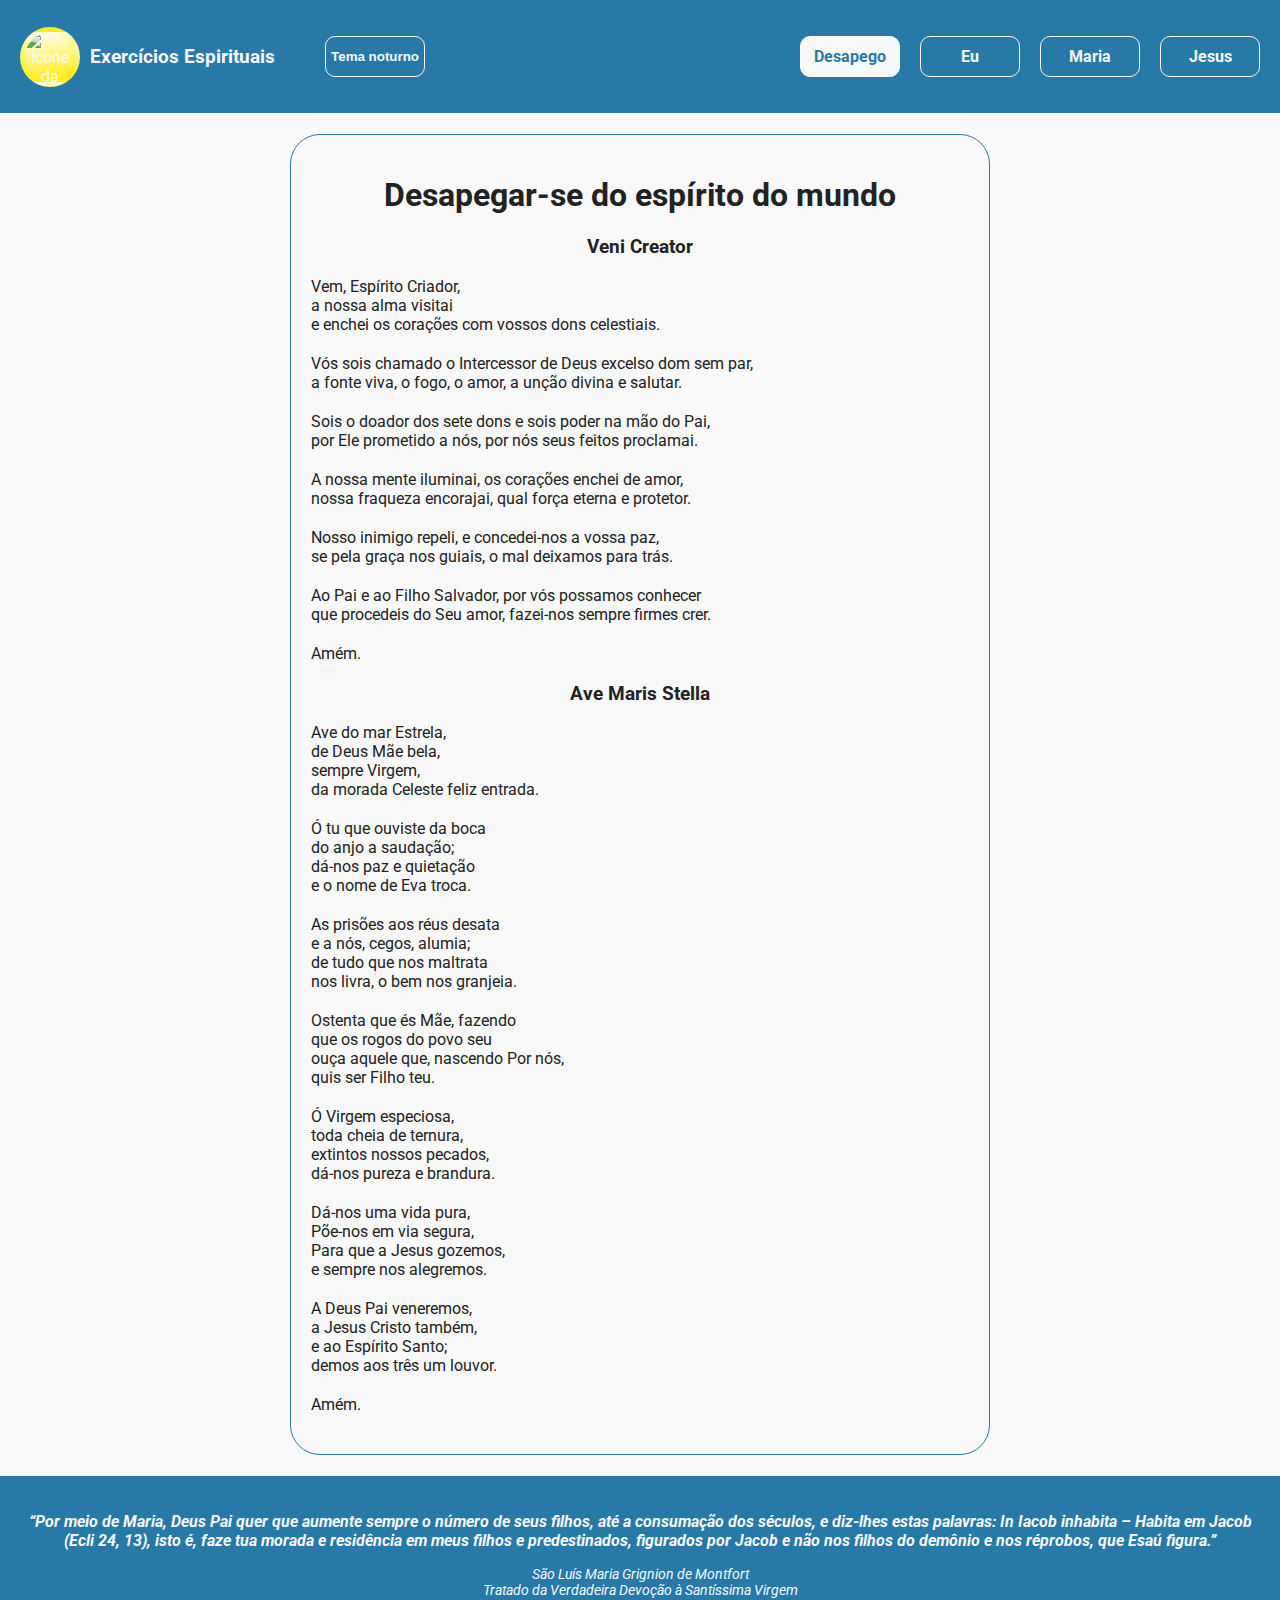
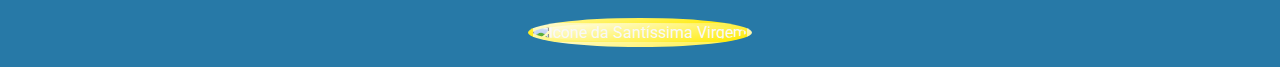
==== index.html @ 32c4c07c "fix: change location files" ====
<!DOCTYPE html>
<html lang="en">

<head>
  <meta charset="UTF-8" />
  <meta http-equiv="X-UA-Compatible" content="IE=edge" />
  <meta name="viewport" content="width=device-width, initial-scale=1.0" />
  <link rel="stylesheet" href="./styles.css" />
  <title>
    Exercícios Espirituais - Tratado da Verdadeira Devoção a Santíssima Virgem
    Maria
  </title>
</head>

<body>
  <div class="page-wrapper">
    <header>
      <div class="content-wrapper">
        <div class="header-content">
          <div class="logo-wrapper">
            <img class="logo" src="./images/maria-icon.png" alt="Ícone da Virgem Santíssima" />
            <div class="header-title-wrapper">
              <h3 class="header-title">Exercícios Espirituais</h3>
              <button class="link theme">Tema noturno</button>
            </div>
          </div>

          <div class="nav-wrapper">
            <nav>
              <ul class="links">
                <li class="link pray-detachment-link active" data-class="pray-detachment">
                  Desapego
                </li>
                <li class="link pray-me-link" data-class="pray-me">Eu</li>
                <li class="link pray-mary-link" data-class="pray-mary">
                  Maria
                </li>
                <li class="link pray-jesus-link" data-class="pray-jesus">
                  Jesus
                </li>
              </ul>
            </nav>
          </div>
        </div>
      </div>
    </header>
    <main>
      <div class="content-wrapper">
        <section class="prays-wrapper">
          <div class="pray pray-detachment active">
            <h1 class="pray-wrapper-title" data-class="pray-detachment">
              Desapegar-se do espírito do mundo
            </h1>
            <div class="pray-content">
              <div class="single-pray">
                <h3 class="pray-title">Veni Creator</h3>
                <div class="marys-stella-wrapper">
                  <div class="marys-stella-block">
                    <p>Vem, Espírito Criador,</p>
                    <p>a nossa alma visitai</p>
                    <p>e enchei os corações com vossos dons celestiais.</p>
                  </div>
                  <div class="marys-stella-block">
                    <p>
                      Vós sois chamado o Intercessor de Deus excelso dom sem
                      par,
                    </p>
                    <p>
                      a fonte viva, o fogo, o amor, a unção divina e salutar.
                    </p>
                  </div>
                  <div class="marys-stella-block">
                    <p>
                      Sois o doador dos sete dons e sois poder na mão do Pai,
                    </p>
                    <p>
                      por Ele prometido a nós, por nós seus feitos proclamai.
                    </p>
                  </div>
                  <div class="marys-stella-block">
                    <p>A nossa mente iluminai, os corações enchei de amor,</p>
                    <p>
                      nossa fraqueza encorajai, qual força eterna e protetor.
                    </p>
                  </div>
                  <div class="marys-stella-block">
                    <p>Nosso inimigo repeli, e concedei-nos a vossa paz,</p>
                    <p>se pela graça nos guiais, o mal deixamos para trás.</p>
                  </div>
                  <div class="marys-stella-block">
                    <p>
                      Ao Pai e ao Filho Salvador, por vós possamos conhecer
                    </p>
                    <p>
                      que procedeis do Seu amor, fazei-nos sempre firmes crer.
                    </p>
                  </div>
                  <div class="marys-stella-block">
                    <p>Amém.</p>
                  </div>
                </div>
              </div>

              <div class="single-pray">
                <h3 class="pray-title">Ave Maris Stella</h3>
                <div class="marys-stella-wrapper">
                  <div class="marys-stella-block">
                    <p>Ave do mar Estrela,</p>
                    <p>de Deus Mãe bela,</p>
                    <p>sempre Virgem,</p>
                    <p>da morada Celeste feliz entrada.</p>
                  </div>
                  <div class="marys-stella-block">
                    <p>Ó tu que ouviste da boca</p>
                    <p>do anjo a saudação;</p>
                    <p>dá-nos paz e quietação</p>
                    <p>e o nome de Eva troca.</p>
                  </div>
                  <div class="marys-stella-block">
                    <p>As prisões aos réus desata</p>
                    <p>e a nós, cegos, alumia;</p>
                    <p>de tudo que nos maltrata</p>
                    <p>nos livra, o bem nos granjeia.</p>
                  </div>
                  <div class="marys-stella-block">
                    <p>Ostenta que és Mãe, fazendo</p>
                    <p>que os rogos do povo seu</p>
                    <p>ouça aquele que, nascendo Por nós,</p>
                    <p>quis ser Filho teu.</p>
                  </div>
                  <div class="marys-stella-block">
                    <p>Ó Virgem especiosa,</p>
                    <p>toda cheia de ternura,</p>
                    <p>extintos nossos pecados,</p>
                    <p>dá-nos pureza e brandura.</p>
                  </div>
                  <div class="marys-stella-block">
                    <p>Dá-nos uma vida pura,</p>
                    <p>Põe-nos em via segura,</p>
                    <p>Para que a Jesus gozemos,</p>
                    <p>e sempre nos alegremos.</p>
                  </div>
                  <div class="marys-stella-block">
                    <p>A Deus Pai veneremos,</p>
                    <p>a Jesus Cristo também,</p>
                    <p>e ao Espírito Santo;</p>
                    <p>demos aos três um louvor.</p>
                  </div>
                  <div class="marys-stella-block">
                    <p>Amém.</p>
                  </div>
                </div>
              </div>
            </div>
          </div>
          <div class="pray pray-me">
            <h1 class="pray-title" data-class="pray-me">
              Conhecimento de si mesmo
            </h1>
            <div class="pray-content">
              <div class="single-pray">
                <h3 class="pray-title">Ladainha do Espírito Santo</h3>
                <div class="marys-stella-wrapper">
                  <div class="marys-stella-block">
                    <p>Senhor, <b>tende piedade de nós.</b></p>
                    <p>Jesus Cristo, <b>tende piedade de nós.</b></p>
                    <p>Senhor, <b>tende piedade de nós.</b></p>
                    <p>Divino Espírito Santo, <b>ouvi-nos.</b></p>
                    <p>Espírito Paráclito, <b>atendei-nos.</b></p>
                  </div>
                  <div class="marys-stella-block">
                    <p>Deus Pai dos céus, <b>tende piedade de nós.</b></p>
                    <p>Deus Filho, Redentor do mundo,</p>
                    <p>Deus Espírito Santo,</p>
                    <p>Santíssima Trindade, que sois um só Deus,</p>
                  </div>
                  <div class="marys-stella-block">
                    <p>Espírito da verdade,</p>
                    <p>Espírito da sabedoria,</p>
                    <p>Espírito da inteligência,</p>
                    <p>Espírito da fortaleza,</p>
                  </div>
                  <div class="marys-stella-block">
                    <p>Espírito da piedade,</p>
                    <p>Espírito do bom conselho,</p>
                    <p>Espírito da ciência,</p>
                    <p>Espírito do santo temor,</p>
                  </div>
                  <div class="marys-stella-block">
                    <p>Espírito da alegria,</p>
                    <p>Espírito da paz, espírito das virtudes,</p>
                    <p>Espírito de toda a graça,</p>
                    <p>Espírito da adoção dos filhos de Deus,</p>
                  </div>
                  <div class="marys-stella-block">
                    <p>Purificador das nossas almas,</p>
                    <p>Santificador e guia da Igreja Católica,</p>
                    <p>Distribuidor dos dons celestes,</p>
                    <p>
                      Conhecedor dos pensamentos e das intenções do coração,
                    </p>
                  </div>
                  <div class="marys-stella-block">
                    <p>Doçura dos que começam a vos servir,</p>
                    <p>Coroa dos perfeitos,</p>
                    <p>Alegria dos anjos,</p>
                    <p>Luz dos patriarcas,</p>
                  </div>
                  <div class="marys-stella-block">
                    <p>Inspiração dos profetas,</p>
                    <p>Palavra e sabedoria dos apóstolos,</p>
                    <p>Vitória dos mártires,</p>
                    <p>Ciência dos confessores,</p>
                  </div>
                  <div class="marys-stella-block">
                    <p>Pureza das virgens,</p>
                    <p>Unção de todos os santos,</p>
                    <p>Sede-nos propício, perdoai-nos, Senhor.</p>
                    <p>Sede-nos propício, atendei-nos Senhor.</p>
                  </div>
                  <div class="marys-stella-block">
                    <p>De todo pecado, <b>livrai-nos, Senhor.</b></p>
                    <p>De todas as tentações e ciladas do demônio,</p>
                    <p>De toda a presunção e desesperação,</p>
                    <p>Do ataque à verdade conhecida,</p>
                  </div>
                  <div class="marys-stella-block">
                    <p>Da inveja da graça fraterna,</p>
                    <p>De toda a obstinação e impenitência,</p>
                    <p>De toda a negligência e tepor do espírito,</p>
                    <p>De toda a impureza da mente e do corpo,</p>
                  </div>
                  <div class="marys-stella-block">
                    <p>De todas as heresias e erros,</p>
                    <p>De todo o mau espírito,</p>
                    <p>Da morte má e eterna,</p>
                    <p>Pela vossa eterna procedência do Pai e do Filho,</p>
                  </div>
                  <div class="marys-stella-block">
                    <p>Pela milagrosa conceição do Filho de Deus,</p>
                    <p>Pela vossa descida sobre Jesus Cristo batizado,</p>
                    <p>
                      Pela vossa santa aparição na transfiguração do Senhor,
                    </p>
                    <p>Pela vossa vinda sobre os discípulos do Senhor,</p>
                  </div>
                  <div class="marys-stella-block">
                    <p>No dia do juízo,</p>
                    <p>
                      Ainda que pecadores, <b>nós vos rogamos, ouvi-nos.</b>
                    </p>
                    <p>Para que nos perdoeis,</p>
                    <p>Para que vos digneis vivificar e santificar</p>
                    <p>todos os membros da Igreja,</p>
                  </div>
                  <div class="marys-stella-block">
                    <p>Para que vos digneis conceder-nos o dom</p>
                    <p>da verdadeira piedade, devoção e oração,</p>
                  </div>
                  <div class="marys-stella-block">
                    <p>Para que vos digneis criar em nós um</p>
                    <p>espírito novo e um coração puro,</p>
                  </div>
                  <div class="marys-stella-block">
                    <p>Para que vos digneis conceder-nos</p>
                    <p>verdadeira paz e tranquilidade do coração,</p>
                    <p>Para que nos digneis fazer-nos dignos e fortes,</p>
                    <p>para suportar as perseguições pela justiça,</p>
                  </div>
                  <div class="marys-stella-block">
                    <p>
                      Para que vos digneis confirmar-nos no numero dos vossos
                      eleitos,
                    </p>
                    <p>Para que vos digneis ouvir-nos Espírito de Deus</p>
                  </div>
                  <div class="marys-stella-block">
                    <p>
                      Cordeiro de Deus, que tirais o pecado do mundo,
                      <b>enviai-nos o Espírito Santo.</b>
                    </p>
                    <p>
                      Cordeiro de Deus, que tirais o pecado do mundo,
                      <b>mandai-nos o Espírito prometido do Pai.</b>
                    </p>
                    <p>
                      Cordeiro de Deus, que tirais o pecado do mundo,
                      <b>dai-nos o Espírito bom.</b>
                    </p>
                  </div>
                  <div class="marys-stella-block">
                    <p>Espírito Santo, <b>ouvi-nos.</b>.</p>
                    <p>Espírito Consolador, <b>atendei-nos.</b></p>
                    <p>Enviai o vosso Espírito e tudo será criado.</p>
                    <p><b>E renovareis a face da terra.</b></p>
                  </div>
                  <div class="marys-stella-block">
                    <p>
                      <b>Oremos:</b> Deus, que instruístes os corações dos
                      vossos fieis, com a
                    </p>
                    <p>
                      luz do Espírito Santo, concedei-nos que no mesmo
                      Espírito
                    </p>
                    <p>
                      conheçamos o que é reto, e gozemos sempre as suas
                      consolações.
                    </p>
                    <p>Por Cristo, Nosso Senhor.</p>
                  </div>
                  <div class="marys-stella-block">
                    <p>Amém.</p>
                  </div>
                </div>
              </div>

              <div class="single-pray">
                <h3 class="pray-title">Ave Maris Stella</h3>
                <div class="marys-stella-wrapper">
                  <div class="marys-stella-block">
                    <p>Ave do mar Estrela,</p>
                    <p>de Deus Mãe bela,</p>
                    <p>sempre Virgem,</p>
                    <p>da morada Celeste feliz entrada.</p>
                  </div>
                  <div class="marys-stella-block">
                    <p>Ó tu que ouviste da boca</p>
                    <p>do anjo a saudação;</p>
                    <p>dá-nos paz e quietação</p>
                    <p>e o nome de Eva troca.</p>
                  </div>
                  <div class="marys-stella-block">
                    <p>As prisões aos réus desata</p>
                    <p>e a nós, cegos, alumia;</p>
                    <p>de tudo que nos maltrata</p>
                    <p>nos livra, o bem nos granjeia.</p>
                  </div>
                  <div class="marys-stella-block">
                    <p>Ostenta que és Mãe, fazendo</p>
                    <p>que os rogos do povo seu</p>
                    <p>ouça aquele que, nascendo Por nós,</p>
                    <p>quis ser Filho teu.</p>
                  </div>
                  <div class="marys-stella-block">
                    <p>Ó Virgem especiosa,</p>
                    <p>toda cheia de ternura,</p>
                    <p>extintos nossos pecados,</p>
                    <p>dá-nos pureza e brandura.</p>
                  </div>
                  <div class="marys-stella-block">
                    <p>Dá-nos uma vida pura,</p>
                    <p>Põe-nos em via segura,</p>
                    <p>Para que a Jesus gozemos,</p>
                    <p>e sempre nos alegremos.</p>
                  </div>
                  <div class="marys-stella-block">
                    <p>A Deus Pai veneremos,</p>
                    <p>a Jesus Cristo também,</p>
                    <p>e ao Espírito Santo;</p>
                    <p>demos aos três um louvor.</p>
                  </div>
                  <div class="marys-stella-block">
                    <p>Amém.</p>
                  </div>
                </div>
              </div>

              <div class="single-pray">
                <h3 class="pray-title">Ladainha de Nossa Senhora</h3>
                <div class="marys-stella-wrapper">
                  <div class="marys-stella-block">
                    <p>Senhor, <b>tende piedade de nós.</b></p>
                    <p>Jesus Cristo, <b>tende piedade de nós.</b></p>
                    <p>Senhor, <b>tende piedade de nós.</b></p>
                  </div>
                  <div class="marys-stella-block">
                    <p>Jesus Cristo, <b>ouvi-nos.</b></p>
                    <p>Jesus Cristo, <b>atendei-nos</b></p>
                    <p>Deus, Pai dos céus, <b>tende piedade de nós.</b></p>
                  </div>
                  <div class="marys-stella-block">
                    <p>Deus Filho, Redentor do mundo,</p>
                    <p>Deus Espírito Santo,</p>
                    <p>Santíssima Trindade, que sois um só Deus,</p>
                  </div>
                  <div class="marys-stella-block">
                    <p>Santa Maria, <b>rogai por nós</b>.</p>
                    <p>Santa Mãe de Deus,</p>
                    <p>Santa Virgem das virgens,</p>
                  </div>
                  <div class="marys-stella-block">
                    <p>Mãe da divina graça,</p>
                    <p>Mãe puríssima,</p>
                    <p>Mãe castíssima,</p>
                  </div>
                  <div class="marys-stella-block">
                    <p>Mãe Imaculada,</p>
                    <p>Mãe intacta,</p>
                    <p>Mãe amável,</p>
                  </div>
                  <div class="marys-stella-block">
                    <p>Mãe admirável,</p>
                    <p>Mãe do bom conselho,</p>
                    <p>Mãe do Criador,</p>
                  </div>
                  <div class="marys-stella-block">
                    <p>Mãe do Salvador,</p>
                    <p>Virgem prudentíssima,</p>
                    <p>Virgem venerável,</p>
                  </div>
                  <div class="marys-stella-block">
                    <p>Virgem louvável,</p>
                    <p>Virgem poderosa,</p>
                    <p>Virgem benigna,</p>
                  </div>
                  <div class="marys-stella-block">
                    <p>Virgem fiel,</p>
                    <p>Espelho de justiça,</p>
                    <p>Sede da sabedoria,</p>
                  </div>
                  <div class="marys-stella-block">
                    <p>Causa de nossa alegria,</p>
                    <p>Vaso espiritual,</p>
                    <p>Vaso honorífico,</p>
                  </div>
                  <div class="marys-stella-block">
                    <p>Vaso insigne de devoção,</p>
                    <p>Torre de David,</p>
                    <p>Torre de marfim,</p>
                  </div>
                  <div class="marys-stella-block">
                    <p>Casa de ouro,</p>
                    <p>Arca da aliança,</p>
                    <p>Porta do céu,</p>
                  </div>
                  <div class="marys-stella-block">
                    <p>Estrela da manhã,</p>
                    <p>Saúde dos enfermos,</p>
                    <p>Refugio dos pecadores,</p>
                  </div>
                  <div class="marys-stella-block">
                    <p>Consoladora dos aflitos,</p>
                    <p>Auxílio dos cristãos,</p>
                    <p>Rainha dos anjos,</p>
                  </div>
                  <div class="marys-stella-block">
                    <p>Rainha dos patriarcas,</p>
                    <p>Rainha dos profetas,</p>
                    <p>Rainha dos apóstolos,</p>
                  </div>
                  <div class="marys-stella-block">
                    <p>Rainha dos mártires,</p>
                    <p>Rainha dos confessores,</p>
                    <p>Rainha das virgens,</p>
                  </div>
                  <div class="marys-stella-block">
                    <p>Rainha de todos os santos,</p>
                    <p>Rainha concebida sem pecado original,</p>
                    <p>Rainha assunta ao céu,</p>
                  </div>
                  <div class="marys-stella-block">
                    <p>Rainha do Rosário,</p>
                    <p>Rainha da paz,</p>
                  </div>
                  <div class="marys-stella-block">
                    <p>
                      Cordeiro de Deus, que tirais o pecado do mundo,<b>perdoai-nos, Senhor.</b>
                    </p>
                    <p>
                      Cordeiro de Deus, que tirais o pecado do mundo,
                      <b>ouvi-nos, Senhor.</b>
                    </p>
                    <p>
                      Cordeiro de Deus, que tirais o pecado do mundo,
                      <b>tende piedade de nós.</b>
                    </p>
                  </div>
                  <div class="marys-stella-block">
                    <p>Rogai por nós, santa Mãe de Deus.</p>

                    <p>
                      <b>
                        Para que sejamos dignos das promessas de Cristo.
                      </b>
                    </p>
                  </div>
                  <div class="marys-stella-block">
                    <p>
                      <b>Oremos:</b> Senhor Deus, nós vos suplicamos que
                      concedais a vosso
                    </p>
                    <p>
                      servos lograr perpetua saúde de alma e corpo; e que pela
                      gloriosa
                    </p>
                    <p>
                      intercessão da bem-aventurada sempre Virgem Maria
                      sejamos livres
                    </p>
                    <p>
                      da presente tristeza e gozemos da eterna alegria. Por
                      Cristo
                    </p>
                    <p>Nosso Senhor.</p>
                  </div>

                  <div class="marys-stella-block">
                    <p>Amém.</p>
                  </div>
                </div>
              </div>
            </div>
          </div>
          <div class="pray pray-mary">
            <h1 class="pray-title" data-class="pray-mary">
              Conhecimento de Maria
            </h1>
            <div class="pray-content">
              <div class="single-pray">
                <h3 class="pray-title">Ladainha do Espírito Santo</h3>
                <div class="marys-stella-wrapper">
                  <div class="marys-stella-block">
                    <p>Senhor, <b>tende piedade de nós.</b></p>
                    <p>Jesus Cristo, <b>tende piedade de nós.</b></p>
                    <p>Senhor, <b>tende piedade de nós.</b></p>
                    <p>Divino Espírito Santo, <b>ouvi-nos.</b></p>
                    <p>Espírito Paráclito, <b>atendei-nos.</b></p>
                  </div>
                  <div class="marys-stella-block">
                    <p>Deus Pai dos céus, <b>tende piedade de nós.</b></p>
                    <p>Deus Filho, Redentor do mundo,</p>
                    <p>Deus Espírito Santo,</p>
                    <p>Santíssima Trindade, que sois um só Deus,</p>
                  </div>
                  <div class="marys-stella-block">
                    <p>Espírito da verdade,</p>
                    <p>Espírito da sabedoria,</p>
                    <p>Espírito da inteligência,</p>
                    <p>Espírito da fortaleza,</p>
                  </div>
                  <div class="marys-stella-block">
                    <p>Espírito da piedade,</p>
                    <p>Espírito do bom conselho,</p>
                    <p>Espírito da ciência,</p>
                    <p>Espírito do santo temor,</p>
                  </div>
                  <div class="marys-stella-block">
                    <p>Espírito da alegria,</p>
                    <p>Espírito da paz, espírito das virtudes,</p>
                    <p>Espírito de toda a graça,</p>
                    <p>Espírito da adoção dos filhos de Deus,</p>
                  </div>
                  <div class="marys-stella-block">
                    <p>Purificador das nossas almas,</p>
                    <p>Santificador e guia da Igreja Católica,</p>
                    <p>Distribuidor dos dons celestes,</p>
                    <p>
                      Conhecedor dos pensamentos e das intenções do coração,
                    </p>
                  </div>
                  <div class="marys-stella-block">
                    <p>Doçura dos que começam a vos servir,</p>
                    <p>Coroa dos perfeitos,</p>
                    <p>Alegria dos anjos,</p>
                    <p>Luz dos patriarcas,</p>
                  </div>
                  <div class="marys-stella-block">
                    <p>Inspiração dos profetas,</p>
                    <p>Palavra e sabedoria dos apóstolos,</p>
                    <p>Vitória dos mártires,</p>
                    <p>Ciência dos confessores,</p>
                  </div>
                  <div class="marys-stella-block">
                    <p>Pureza das virgens,</p>
                    <p>Unção de todos os santos,</p>
                    <p>Sede-nos propício, perdoai-nos, Senhor.</p>
                    <p>Sede-nos propício, atendei-nos Senhor.</p>
                  </div>
                  <div class="marys-stella-block">
                    <p>De todo pecado, <b>livrai-nos, Senhor.</b></p>
                    <p>De todas as tentações e ciladas do demônio,</p>
                    <p>De toda a presunção e desesperação,</p>
                    <p>Do ataque à verdade conhecida,</p>
                  </div>
                  <div class="marys-stella-block">
                    <p>Da inveja da graça fraterna,</p>
                    <p>De toda a obstinação e impenitência,</p>
                    <p>De toda a negligência e tepor do espírito,</p>
                    <p>De toda a impureza da mente e do corpo,</p>
                  </div>
                  <div class="marys-stella-block">
                    <p>De todas as heresias e erros,</p>
                    <p>De todo o mau espírito,</p>
                    <p>Da morte má e eterna,</p>
                    <p>Pela vossa eterna procedência do Pai e do Filho,</p>
                  </div>
                  <div class="marys-stella-block">
                    <p>Pela milagrosa conceição do Filho de Deus,</p>
                    <p>Pela vossa descida sobre Jesus Cristo batizado,</p>
                    <p>
                      Pela vossa santa aparição na transfiguração do Senhor,
                    </p>
                    <p>Pela vossa vinda sobre os discípulos do Senhor,</p>
                  </div>
                  <div class="marys-stella-block">
                    <p>No dia do juízo,</p>
                    <p>
                      Ainda que pecadores, <b>nós vos rogamos, ouvi-nos.</b>
                    </p>
                    <p>Para que nos perdoeis,</p>
                    <p>Para que vos digneis vivificar e santificar</p>
                    <p>todos os membros da Igreja,</p>
                  </div>
                  <div class="marys-stella-block">
                    <p>Para que vos digneis conceder-nos o dom</p>
                    <p>da verdadeira piedade, devoção e oração,</p>
                  </div>
                  <div class="marys-stella-block">
                    <p>Para que vos digneis criar em nós um</p>
                    <p>espírito novo e um coração puro,</p>
                  </div>
                  <div class="marys-stella-block">
                    <p>Para que vos digneis conceder-nos</p>
                    <p>verdadeira paz e tranquilidade do coração,</p>
                    <p>Para que nos digneis fazer-nos dignos e fortes,</p>
                    <p>para suportar as perseguições pela justiça,</p>
                  </div>
                  <div class="marys-stella-block">
                    <p>
                      Para que vos digneis confirmar-nos no numero dos vossos
                      eleitos,
                    </p>
                    <p>Para que vos digneis ouvir-nos Espírito de Deus</p>
                  </div>
                  <div class="marys-stella-block">
                    <p>
                      Cordeiro de Deus, que tirais o pecado do mundo,
                      <b>enviai-nos o Espírito Santo.</b>
                    </p>
                    <p>
                      Cordeiro de Deus, que tirais o pecado do mundo,
                      <b>mandai-nos o Espírito prometido do Pai.</b>
                    </p>
                    <p>
                      Cordeiro de Deus, que tirais o pecado do mundo,
                      <b>dai-nos o Espírito bom.</b>
                    </p>
                  </div>
                  <div class="marys-stella-block">
                    <p>Espírito Santo, <b>ouvi-nos.</b></p>
                    <p>Espírito Consolador, <b>atendei-nos.</b></p>
                    <p>Enviai o vosso Espírito e tudo será criado.</p>
                    <p><b>E renovareis a face da terra.</b></p>
                  </div>
                  <div class="marys-stella-block">
                    <p>
                      <b>Oremos:</b> Deus, que instruístes os corações dos
                      vossos fieis, com a
                    </p>
                    <p>
                      luz do Espírito Santo, concedei-nos que no mesmo
                      Espírito
                    </p>
                    <p>
                      conheçamos o que é reto, e gozemos sempre as suas
                      consolações.
                    </p>
                    <p>Por Cristo, Nosso Senhor.</p>
                  </div>
                  <div class="marys-stella-block">
                    <p>Amém.</p>
                  </div>
                </div>
              </div>
              <div class="single-pray">
                <h3 class="pray-title">Ave Maris Stella</h3>
                <div class="marys-stella-wrapper">
                  <div class="marys-stella-block">
                    <p>Ave do mar Estrela,</p>
                    <p>de Deus Mãe bela,</p>
                    <p>sempre Virgem,</p>
                    <p>da morada Celeste feliz entrada.</p>
                  </div>
                  <div class="marys-stella-block">
                    <p>Ó tu que ouviste da boca</p>
                    <p>do anjo a saudação;</p>
                    <p>dá-nos paz e quietação</p>
                    <p>e o nome de Eva troca.</p>
                  </div>
                  <div class="marys-stella-block">
                    <p>As prisões aos réus desata</p>
                    <p>e a nós, cegos, alumia;</p>
                    <p>de tudo que nos maltrata</p>
                    <p>nos livra, o bem nos granjeia.</p>
                  </div>
                  <div class="marys-stella-block">
                    <p>Ostenta que és Mãe, fazendo</p>
                    <p>que os rogos do povo seu</p>
                    <p>ouça aquele que, nascendo Por nós,</p>
                    <p>quis ser Filho teu.</p>
                  </div>
                  <div class="marys-stella-block">
                    <p>Ó Virgem especiosa,</p>
                    <p>toda cheia de ternura,</p>
                    <p>extintos nossos pecados,</p>
                    <p>dá-nos pureza e brandura.</p>
                  </div>
                  <div class="marys-stella-block">
                    <p>Dá-nos uma vida pura,</p>
                    <p>Põe-nos em via segura,</p>
                    <p>Para que a Jesus gozemos,</p>
                    <p>e sempre nos alegremos.</p>
                  </div>
                  <div class="marys-stella-block">
                    <p>A Deus Pai veneremos,</p>
                    <p>a Jesus Cristo também,</p>
                    <p>e ao Espírito Santo;</p>
                    <p>demos aos três um louvor.</p>
                  </div>
                  <div class="marys-stella-block">
                    <p>Amém.</p>
                  </div>
                </div>
              </div>
              <div class="single-pray">
                <h3 class="pray-title">Rosário</h3>
              </div>
            </div>
          </div>
          <div class="pray pray-jesus">
            <h1 class="pray-title" data-class="pray-jesus">
              Conhecimento de Jesus
            </h1>
            <div class="pray-content">
              <div class="single-pray">
                <h3 class="pray-title">Ave Maris Stella</h3>
                <div class="marys-stella-wrapper">
                  <div class="marys-stella-block">
                    <p>Ave do mar Estrela,</p>
                    <p>de Deus Mãe bela,</p>
                    <p>sempre Virgem,</p>
                    <p>da morada Celeste feliz entrada.</p>
                  </div>
                  <div class="marys-stella-block">
                    <p>Ó tu que ouviste da boca</p>
                    <p>do anjo a saudação;</p>
                    <p>dá-nos paz e quietação</p>
                    <p>e o nome de Eva troca.</p>
                  </div>
                  <div class="marys-stella-block">
                    <p>As prisões aos réus desata</p>
                    <p>e a nós, cegos, alumia;</p>
                    <p>de tudo que nos maltrata</p>
                    <p>nos livra, o bem nos granjeia.</p>
                  </div>
                  <div class="marys-stella-block">
                    <p>Ostenta que és Mãe, fazendo</p>
                    <p>que os rogos do povo seu</p>
                    <p>ouça aquele que, nascendo Por nós,</p>
                    <p>quis ser Filho teu.</p>
                  </div>
                  <div class="marys-stella-block">
                    <p>Ó Virgem especiosa,</p>
                    <p>toda cheia de ternura,</p>
                    <p>extintos nossos pecados,</p>
                    <p>dá-nos pureza e brandura.</p>
                  </div>
                  <div class="marys-stella-block">
                    <p>Dá-nos uma vida pura,</p>
                    <p>Põe-nos em via segura,</p>
                    <p>Para que a Jesus gozemos,</p>
                    <p>e sempre nos alegremos.</p>
                  </div>
                  <div class="marys-stella-block">
                    <p>A Deus Pai veneremos,</p>
                    <p>a Jesus Cristo também,</p>
                    <p>e ao Espírito Santo;</p>
                    <p>demos aos três um louvor.</p>
                  </div>
                  <div class="marys-stella-block">
                    <p>Amém.</p>
                  </div>
                </div>
              </div>

              <div class="single-pray">
                <h3 class="pray-title">Ladainha do Espírito Santo</h3>
                <div class="marys-stella-wrapper">
                  <div class="marys-stella-block">
                    <p>Senhor, <b>tende piedade de nós.</b></p>
                    <p>Jesus Cristo, <b>tende piedade de nós.</b></p>
                    <p>Senhor, <b>tende piedade de nós.</b></p>
                    <p>Divino Espírito Santo, <b>ouvi-nos.</b></p>
                    <p>Espírito Paráclito, <b>atendei-nos.</b></p>
                  </div>
                  <div class="marys-stella-block">
                    <p>Deus Pai dos céus, <b>tende piedade de nós.</b></p>
                    <p>Deus Filho, Redentor do mundo,</p>
                    <p>Deus Espírito Santo,</p>
                    <p>Santíssima Trindade, que sois um só Deus,</p>
                  </div>
                  <div class="marys-stella-block">
                    <p>Espírito da verdade,</p>
                    <p>Espírito da sabedoria,</p>
                    <p>Espírito da inteligência,</p>
                    <p>Espírito da fortaleza,</p>
                  </div>
                  <div class="marys-stella-block">
                    <p>Espírito da piedade,</p>
                    <p>Espírito do bom conselho,</p>
                    <p>Espírito da ciência,</p>
                    <p>Espírito do santo temor,</p>
                  </div>
                  <div class="marys-stella-block">
                    <p>Espírito da alegria,</p>
                    <p>Espírito da paz, espírito das virtudes,</p>
                    <p>Espírito de toda a graça,</p>
                    <p>Espírito da adoção dos filhos de Deus,</p>
                  </div>
                  <div class="marys-stella-block">
                    <p>Purificador das nossas almas,</p>
                    <p>Santificador e guia da Igreja Católica,</p>
                    <p>Distribuidor dos dons celestes,</p>
                    <p>
                      Conhecedor dos pensamentos e das intenções do coração,
                    </p>
                  </div>
                  <div class="marys-stella-block">
                    <p>Doçura dos que começam a vos servir,</p>
                    <p>Coroa dos perfeitos,</p>
                    <p>Alegria dos anjos,</p>
                    <p>Luz dos patriarcas,</p>
                  </div>
                  <div class="marys-stella-block">
                    <p>Inspiração dos profetas,</p>
                    <p>Palavra e sabedoria dos apóstolos,</p>
                    <p>Vitória dos mártires,</p>
                    <p>Ciência dos confessores,</p>
                  </div>
                  <div class="marys-stella-block">
                    <p>Pureza das virgens,</p>
                    <p>Unção de todos os santos,</p>
                    <p>Sede-nos propício, perdoai-nos, Senhor.</p>
                    <p>Sede-nos propício, atendei-nos Senhor.</p>
                  </div>
                  <div class="marys-stella-block">
                    <p>De todo pecado, <b>livrai-nos, Senhor.</b></p>
                    <p>De todas as tentações e ciladas do demônio,</p>
                    <p>De toda a presunção e desesperação,</p>
                    <p>Do ataque à verdade conhecida,</p>
                  </div>
                  <div class="marys-stella-block">
                    <p>Da inveja da graça fraterna,</p>
                    <p>De toda a obstinação e impenitência,</p>
                    <p>De toda a negligência e tepor do espírito,</p>
                    <p>De toda a impureza da mente e do corpo,</p>
                  </div>
                  <div class="marys-stella-block">
                    <p>De todas as heresias e erros,</p>
                    <p>De todo o mau espírito,</p>
                    <p>Da morte má e eterna,</p>
                    <p>Pela vossa eterna procedência do Pai e do Filho,</p>
                  </div>
                  <div class="marys-stella-block">
                    <p>Pela milagrosa conceição do Filho de Deus,</p>
                    <p>Pela vossa descida sobre Jesus Cristo batizado,</p>
                    <p>
                      Pela vossa santa aparição na transfiguração do Senhor,
                    </p>
                    <p>Pela vossa vinda sobre os discípulos do Senhor,</p>
                  </div>
                  <div class="marys-stella-block">
                    <p>No dia do juízo,</p>
                    <p>
                      Ainda que pecadores, <b>nós vos rogamos, ouvi-nos.</b>
                    </p>
                    <p>Para que nos perdoeis,</p>
                    <p>Para que vos digneis vivificar e santificar</p>
                    <p>todos os membros da Igreja,</p>
                  </div>
                  <div class="marys-stella-block">
                    <p>Para que vos digneis conceder-nos o dom</p>
                    <p>da verdadeira piedade, devoção e oração,</p>
                  </div>
                  <div class="marys-stella-block">
                    <p>Para que vos digneis criar em nós um</p>
                    <p>espírito novo e um coração puro,</p>
                  </div>
                  <div class="marys-stella-block">
                    <p>Para que vos digneis conceder-nos</p>
                    <p>verdadeira paz e tranquilidade do coração,</p>
                    <p>Para que nos digneis fazer-nos dignos e fortes,</p>
                    <p>para suportar as perseguições pela justiça,</p>
                  </div>
                  <div class="marys-stella-block">
                    <p>
                      Para que vos digneis confirmar-nos no numero dos vossos
                      eleitos,
                    </p>
                    <p>Para que vos digneis ouvir-nos Espírito de Deus</p>
                  </div>
                  <div class="marys-stella-block">
                    <p>
                      Cordeiro de Deus, que tirais o pecado do mundo,
                      <b>enviai-nos o Espírito Santo.</b>
                    </p>
                    <p>
                      Cordeiro de Deus, que tirais o pecado do mundo,
                      <b>mandai-nos o Espírito prometido do Pai.</b>
                    </p>
                    <p>
                      Cordeiro de Deus, que tirais o pecado do mundo,
                      <b>dai-nos o Espírito bom.</b>
                    </p>
                  </div>
                  <div class="marys-stella-block">
                    <p>Espírito Santo, <b>ouvi-nos.</b></p>
                    <p>Espírito Consolador, <b>atendei-nos.</b></p>
                    <p>Enviai o vosso Espírito e tudo será criado.</p>
                    <p><b>E renovareis a face da terra.</b></p>
                  </div>
                  <div class="marys-stella-block">
                    <p>
                      <b>Oremos:</b> Deus, que instruístes os corações dos
                      vossos fieis, com a
                    </p>
                    <p>
                      luz do Espírito Santo, concedei-nos que no mesmo
                      Espírito
                    </p>
                    <p>
                      conheçamos o que é reto, e gozemos sempre as suas
                      consolações.
                    </p>
                    <p>Por Cristo, Nosso Senhor.</p>
                  </div>
                  <div class="marys-stella-block">
                    <p>Amém.</p>
                  </div>
                </div>
              </div>
            </div>
          </div>
        </section>
      </div>
    </main>
    <footer>
      <div class="content-wrapper">
        <div class="footer-wrapper">
          <div class="footer-content">
            <p class="quote">
              <q cite="Foi pela Santíssima Virgem Maria que
                                    Jesus Cristo veio ao mundo, e é também por
                                    ela que
                                    deve reinar no mundo."></q>
            </p>
            <div class="book-wrapper">
              <p class="autor">São Luís Maria Grignion de Montfort</p>
              <p class="book">
                Tratado da Verdadeira Devoção à Santíssima Virgem
              </p>
            </div>
            <div class="img-footer-wrapper">
              <img src="./images/maria-icon.png" alt="Ícone da Santíssima Virgem" class="img-footer" />
            </div>
          </div>
        </div>
      </div>
    </footer>
  </div>

  <script src="./script.js"></script>
</body>

</html>
---- styles.css ----
@import url('https://fonts.googleapis.com/css2?family=Roboto:ital,wght@0,400;0,500;0,700;1,400;1,500;1,700&display=swap');

:root {
    --color-primary: #222;
    --color-white: #F8F8F8;
    --color-link: #F8F8F8;
    --bg-primary: #2779a7;
    --bg-secondary: #F8F8F8;
    --border-content: #2779a7;
}

.dark {
    --color-primary: #F8F8F8;
    --bg-primary: #222;
    --bg-secondary: #222;
    --color-link: #2779a7;

}

body {
    padding: 0;
    box-sizing: border-box;
    margin: 0;
    font-family: 'Roboto', sans-serif;
}

.page-wrapper {
    background-color: var(--bg-secondary);
    color: var(--color-primary);
}

div,
p,
li,
ul,
nav {
    box-sizing: border-box;
}

header,
footer {
    background-color: var(--bg-primary);
    color: var(--color-white);
}

header {
    border-bottom: 1px solid var(--color-link);
}

.fixed header {
    position: fixed;
    width: 100%;
}

button.theme {
    background-color: var(--bg-primary);
    height: 41px;
    margin-left: 40px;
    margin-right: 20px;
    max-width: 120px;
}

.content-wrapper {
    max-width: 1440px;
    margin: 0 auto;
    padding: 20px;
}

.header-content {
    display: flex;
    justify-content: space-between;
    align-items: center;
}

.logo-wrapper {
    text-align: center;
    display: flex;
    align-items: center;
}

.logo {
    width: 50px;
    height: 50px;
}

.header-title-wrapper {
    display: flex;
    flex-wrap: wrap;
    align-items: center;
}

.links {
    display: flex;
    gap: 20px;
    list-style: none;
    padding: 0;
}

.link {
    cursor: pointer;
    padding: 10px 5px;
    border: 1px solid var(--color-link);
    border-radius: 10px;
    width: 100px;
    text-align: center;
    font-weight: 700;
    flex-grow: 1;
    color: var(--color-white);
}


.link.active {
    color: var(--bg-primary);
    background: var(--color-link);
}

.dark .link.active {
    color: var(--color-white);
}

.header-title {
    margin: 0;
    padding: 10px;
    font-weight: 700;
    text-align: left;
}

.link:hover {
    opacity: 0.5;
}

.fixed .prays-wrapper {
    margin-top: 160px;
}

.pray h1, .pray h3 {
    text-align: center;
}

.pray {
    display: none;
    max-width: 700px;
    margin: 0 auto;
    border: 1px solid var(--border-content);
    padding: 20px;
    border-radius: 30px;
}

.pray.active {
    display: block;
}

.marys-stella-block p {
    margin: 0;
}

.marys-stella-block {
    margin-bottom: 20px;
}

.footer-content p {
    text-align: center;
    font-style: italic;
    color: var(--color-white);
}

.quote {
    font-weight: 700;
}

.book-wrapper p {
    text-align: center;
    margin: 0;
    font-size: 14px;
}

.img-footer-wrapper {
    text-align: center;
    margin-top: 20px;
}

footer {
    border-top: 1px solid var(--color-link);
}

.img-footer {
    width: 100px;
}

.logo, 
.img-footer {
    background: linear-gradient(351deg, #ffeb00, #ffffff);
    border-radius: 50%;
    border: 5px solid #ffeb0029;
}

@media (max-width: 767px) {
    .header-content {
        flex-direction: column;
    }

    .nav-wrapper {
        max-width: 100%;
    }

    .links {
        padding: 0 5px;
        gap: 10px;
        max-width: 100%;
        box-sizing: border-box;
    }

    .link {
        font-size: 12px;
    }

    .pray {
        text-align: left;
    }

    .footer-content p,
    .book-wrapper p {
        font-size: 12px;
    }
}
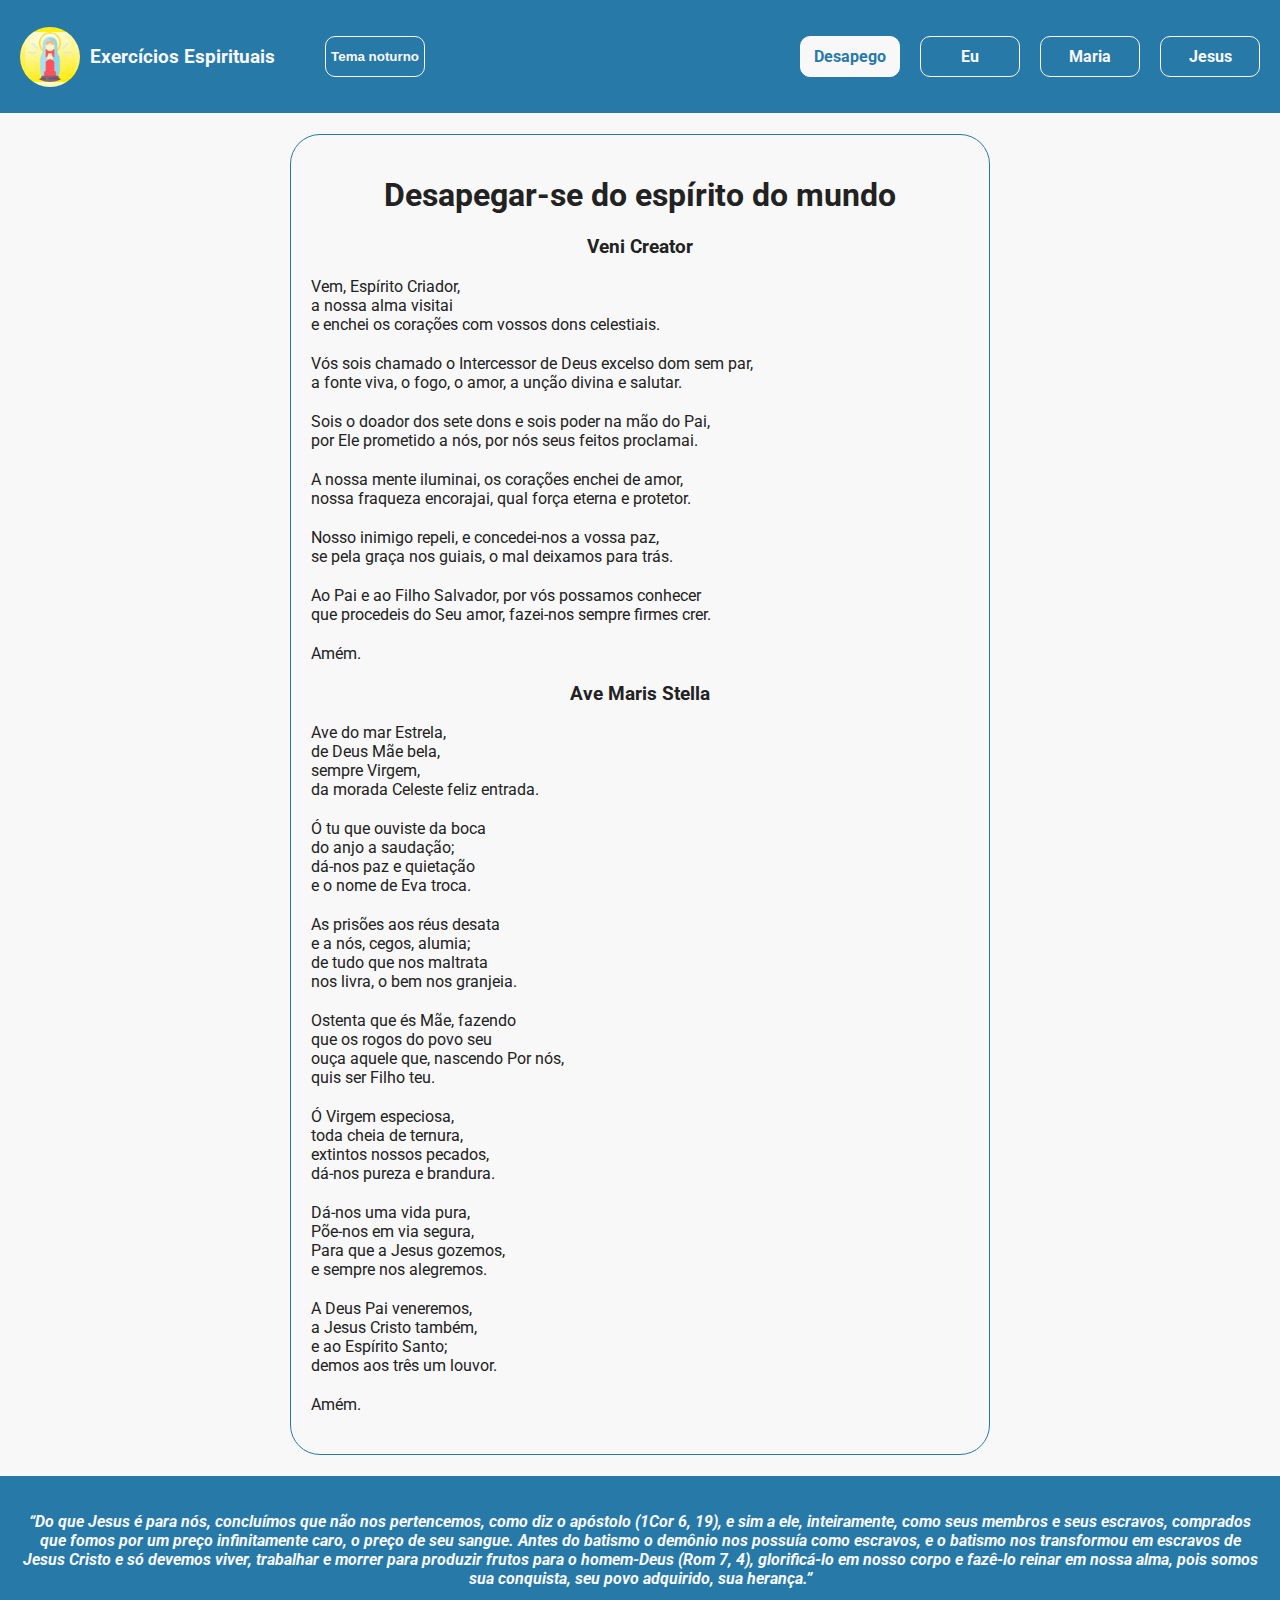
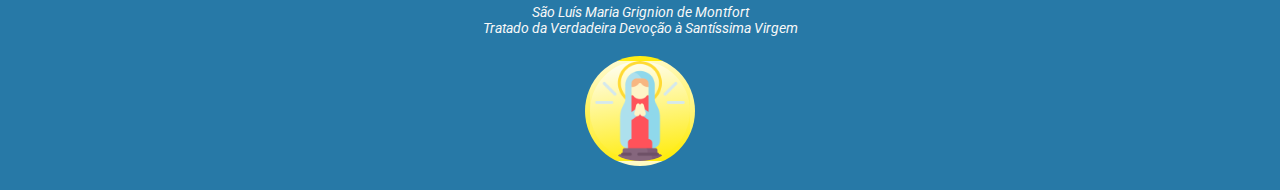
==== commit 63b2b5ac: "Update index.html" ====
--- a/index.html
+++ b/index.html
@@ -18,7 +18,7 @@
       <div class="content-wrapper">
         <div class="header-content">
           <div class="logo-wrapper">
-            <img class="logo" src="./images/maria-icon.png" alt="Ícone da Virgem Santíssima" />
+            <img class="logo" src="./maria-icon.png" alt="Ícone da Virgem Santíssima" />
             <div class="header-title-wrapper">
               <h3 class="header-title">Exercícios Espirituais</h3>
               <button class="link theme">Tema noturno</button>
@@ -962,7 +962,7 @@
               </p>
             </div>
             <div class="img-footer-wrapper">
-              <img src="./images/maria-icon.png" alt="Ícone da Santíssima Virgem" class="img-footer" />
+              <img src="./maria-icon.png" alt="Ícone da Santíssima Virgem" class="img-footer" />
             </div>
           </div>
         </div>
@@ -973,4 +973,4 @@
   <script src="./script.js"></script>
 </body>
 
-</html>+</html>
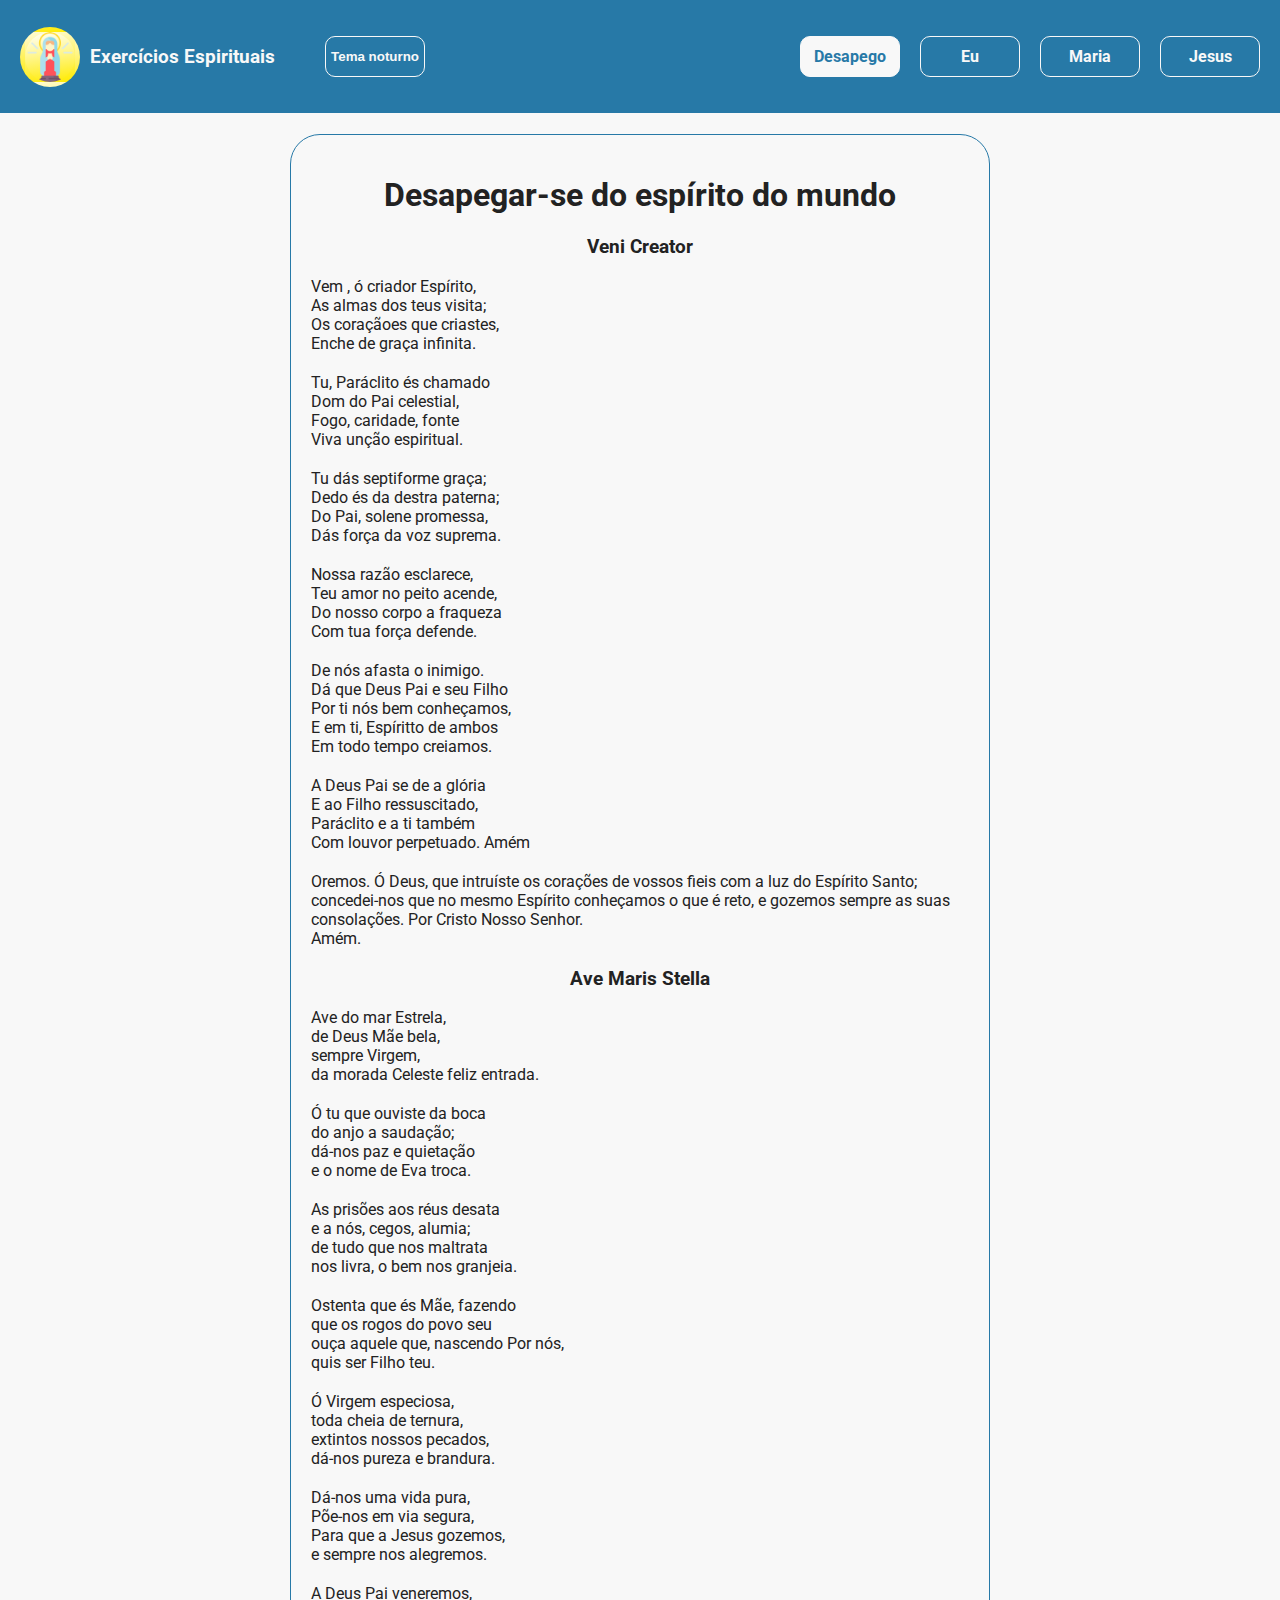
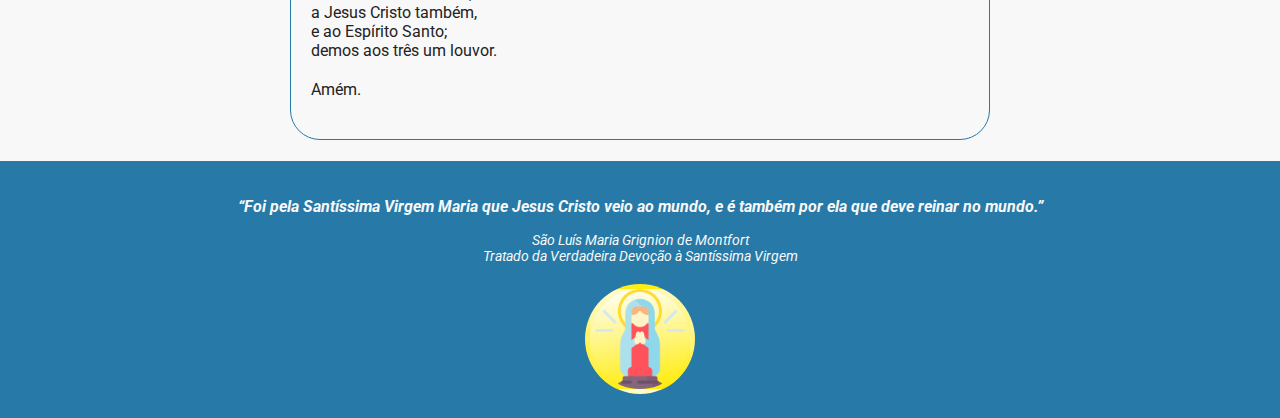
==== commit 44ddeb8c: "feat: add last theme and prays in local storage" ====
--- a/index.html
+++ b/index.html
@@ -3,6 +3,7 @@
 
 <head>
   <meta charset="UTF-8" />
+  <meta name="Exercícios Espíituais para a Consagração a Santíssima Virgem Maria" content="Orações de prepraração para a consagração a Santíssima Virgem Maria pelo método de São Luís Maria Grignion de Montfort">
   <meta http-equiv="X-UA-Compatible" content="IE=edge" />
   <meta name="viewport" content="width=device-width, initial-scale=1.0" />
   <link rel="stylesheet" href="./styles.css" />
@@ -56,46 +57,59 @@
                 <h3 class="pray-title">Veni Creator</h3>
                 <div class="marys-stella-wrapper">
                   <div class="marys-stella-block">
-                    <p>Vem, Espírito Criador,</p>
-                    <p>a nossa alma visitai</p>
-                    <p>e enchei os corações com vossos dons celestiais.</p>
-                  </div>
-                  <div class="marys-stella-block">
-                    <p>
-                      Vós sois chamado o Intercessor de Deus excelso dom sem
-                      par,
-                    </p>
-                    <p>
-                      a fonte viva, o fogo, o amor, a unção divina e salutar.
-                    </p>
-                  </div>
-                  <div class="marys-stella-block">
-                    <p>
-                      Sois o doador dos sete dons e sois poder na mão do Pai,
-                    </p>
-                    <p>
-                      por Ele prometido a nós, por nós seus feitos proclamai.
-                    </p>
-                  </div>
-                  <div class="marys-stella-block">
-                    <p>A nossa mente iluminai, os corações enchei de amor,</p>
-                    <p>
-                      nossa fraqueza encorajai, qual força eterna e protetor.
-                    </p>
-                  </div>
-                  <div class="marys-stella-block">
-                    <p>Nosso inimigo repeli, e concedei-nos a vossa paz,</p>
-                    <p>se pela graça nos guiais, o mal deixamos para trás.</p>
-                  </div>
-                  <div class="marys-stella-block">
-                    <p>
-                      Ao Pai e ao Filho Salvador, por vós possamos conhecer
-                    </p>
-                    <p>
-                      que procedeis do Seu amor, fazei-nos sempre firmes crer.
-                    </p>
-                  </div>
-                  <div class="marys-stella-block">
+                    <p>Vem , ó criador Espírito,</p>
+                    <p>As almas dos teus visita; </p>
+                    <p>Os coraçãoes que criastes, </p>
+                    <p>Enche de graça infinita. </p>
+                  </div>
+                  <div class="marys-stella-block">
+                    <p>
+                      Tu, Paráclito és chamado
+                    </p>
+                    <p>
+                      Dom do Pai celestial,
+                    </p>
+                    <p>Fogo, caridade, fonte</p>
+                    <p>Viva unção espiritual. </p>
+                  </div>
+                  <div class="marys-stella-block">
+                    <p>
+                      Tu dás septiforme graça; 
+                    </p>
+                    <p>
+                      Dedo és da destra paterna; 
+                    </p>
+                    <p>Do Pai, solene promessa, </p>
+                    <p>Dás força da voz suprema. </p>
+                  </div>
+                  <div class="marys-stella-block">
+                    <p>Nossa razão esclarece, </p>
+                    <p>
+                      Teu amor no peito acende, 
+                    </p>
+                    <p>Do nosso corpo a fraqueza </p>
+                    <p>Com tua força defende. </p>
+                  </div>
+                  <div class="marys-stella-block">
+                    <p>De nós afasta o inimigo. </p>
+                    <p>Dá que Deus Pai e seu Filho </p>
+                    <p>Por ti nós bem conheçamos, </p>
+                    <p>E em ti, Espíritto de ambos  </p>
+                    <p>Em todo tempo creiamos. </p>
+                  </div>
+                  <div class="marys-stella-block">
+                    <p>
+                      A Deus Pai se de a glória 
+                    </p>
+                    <p>
+                      E ao Filho ressuscitado, 
+                    </p>
+                    <p>Paráclito e a ti também </p>
+                    <p>Com louvor perpetuado. Amém </p>
+                  </div>
+                  <div class="marys-stella-block">
+                    <p>Oremos.  Ó  Deus,  que  intruíste  os  corações  de  vossos  fieis  com  a  luz  do  Espírito Santo;</p>
+                    <p>concedei-nos que no mesmo Espírito conheçamos o que é reto, e gozemos sempre as suas consolações. Por Cristo Nosso Senhor. </p>
                     <p>Amém.</p>
                   </div>
                 </div>
@@ -188,7 +202,8 @@
                   </div>
                   <div class="marys-stella-block">
                     <p>Espírito da alegria,</p>
-                    <p>Espírito da paz, espírito das virtudes,</p>
+                    <p>Espírito da paz,</p>
+                    <p>Espírito das virtudes,</p>
                     <p>Espírito de toda a graça,</p>
                     <p>Espírito da adoção dos filhos de Deus,</p>
                   </div>
@@ -215,8 +230,8 @@
                   <div class="marys-stella-block">
                     <p>Pureza das virgens,</p>
                     <p>Unção de todos os santos,</p>
-                    <p>Sede-nos propício, perdoai-nos, Senhor.</p>
-                    <p>Sede-nos propício, atendei-nos Senhor.</p>
+                    <p>Sede-nos propício, <b>perdoai-nos, Senhor.</b></p>
+                    <p>Sede-nos propício, <b>atendei-nos Senhor.</b></p>
                   </div>
                   <div class="marys-stella-block">
                     <p>De todo pecado, <b>livrai-nos, Senhor.</b></p>
@@ -547,7 +562,8 @@
                   </div>
                   <div class="marys-stella-block">
                     <p>Espírito da alegria,</p>
-                    <p>Espírito da paz, espírito das virtudes,</p>
+                    <p>Espírito da paz,</p>
+                    <p>Espírito das virtudes,</p>
                     <p>Espírito de toda a graça,</p>
                     <p>Espírito da adoção dos filhos de Deus,</p>
                   </div>
@@ -574,8 +590,8 @@
                   <div class="marys-stella-block">
                     <p>Pureza das virgens,</p>
                     <p>Unção de todos os santos,</p>
-                    <p>Sede-nos propício, perdoai-nos, Senhor.</p>
-                    <p>Sede-nos propício, atendei-nos Senhor.</p>
+                    <p>Sede-nos propício, <b>perdoai-nos, Senhor.</b></p>
+                    <p>Sede-nos propício, <b>atendei-nos Senhor.</b></p>
                   </div>
                   <div class="marys-stella-block">
                     <p>De todo pecado, <b>livrai-nos, Senhor.</b></p>
@@ -814,7 +830,8 @@
                   </div>
                   <div class="marys-stella-block">
                     <p>Espírito da alegria,</p>
-                    <p>Espírito da paz, espírito das virtudes,</p>
+                    <p>Espírito da paz,</p>
+                    <p>Espírito das virtudes,</p>
                     <p>Espírito de toda a graça,</p>
                     <p>Espírito da adoção dos filhos de Deus,</p>
                   </div>
@@ -841,8 +858,8 @@
                   <div class="marys-stella-block">
                     <p>Pureza das virgens,</p>
                     <p>Unção de todos os santos,</p>
-                    <p>Sede-nos propício, perdoai-nos, Senhor.</p>
-                    <p>Sede-nos propício, atendei-nos Senhor.</p>
+                    <p>Sede-nos propício, <b>perdoai-nos, Senhor.</b></p>
+                    <p>Sede-nos propício, <b>atendei-nos Senhor.</b></p>
                   </div>
                   <div class="marys-stella-block">
                     <p>De todo pecado, <b>livrai-nos, Senhor.</b></p>
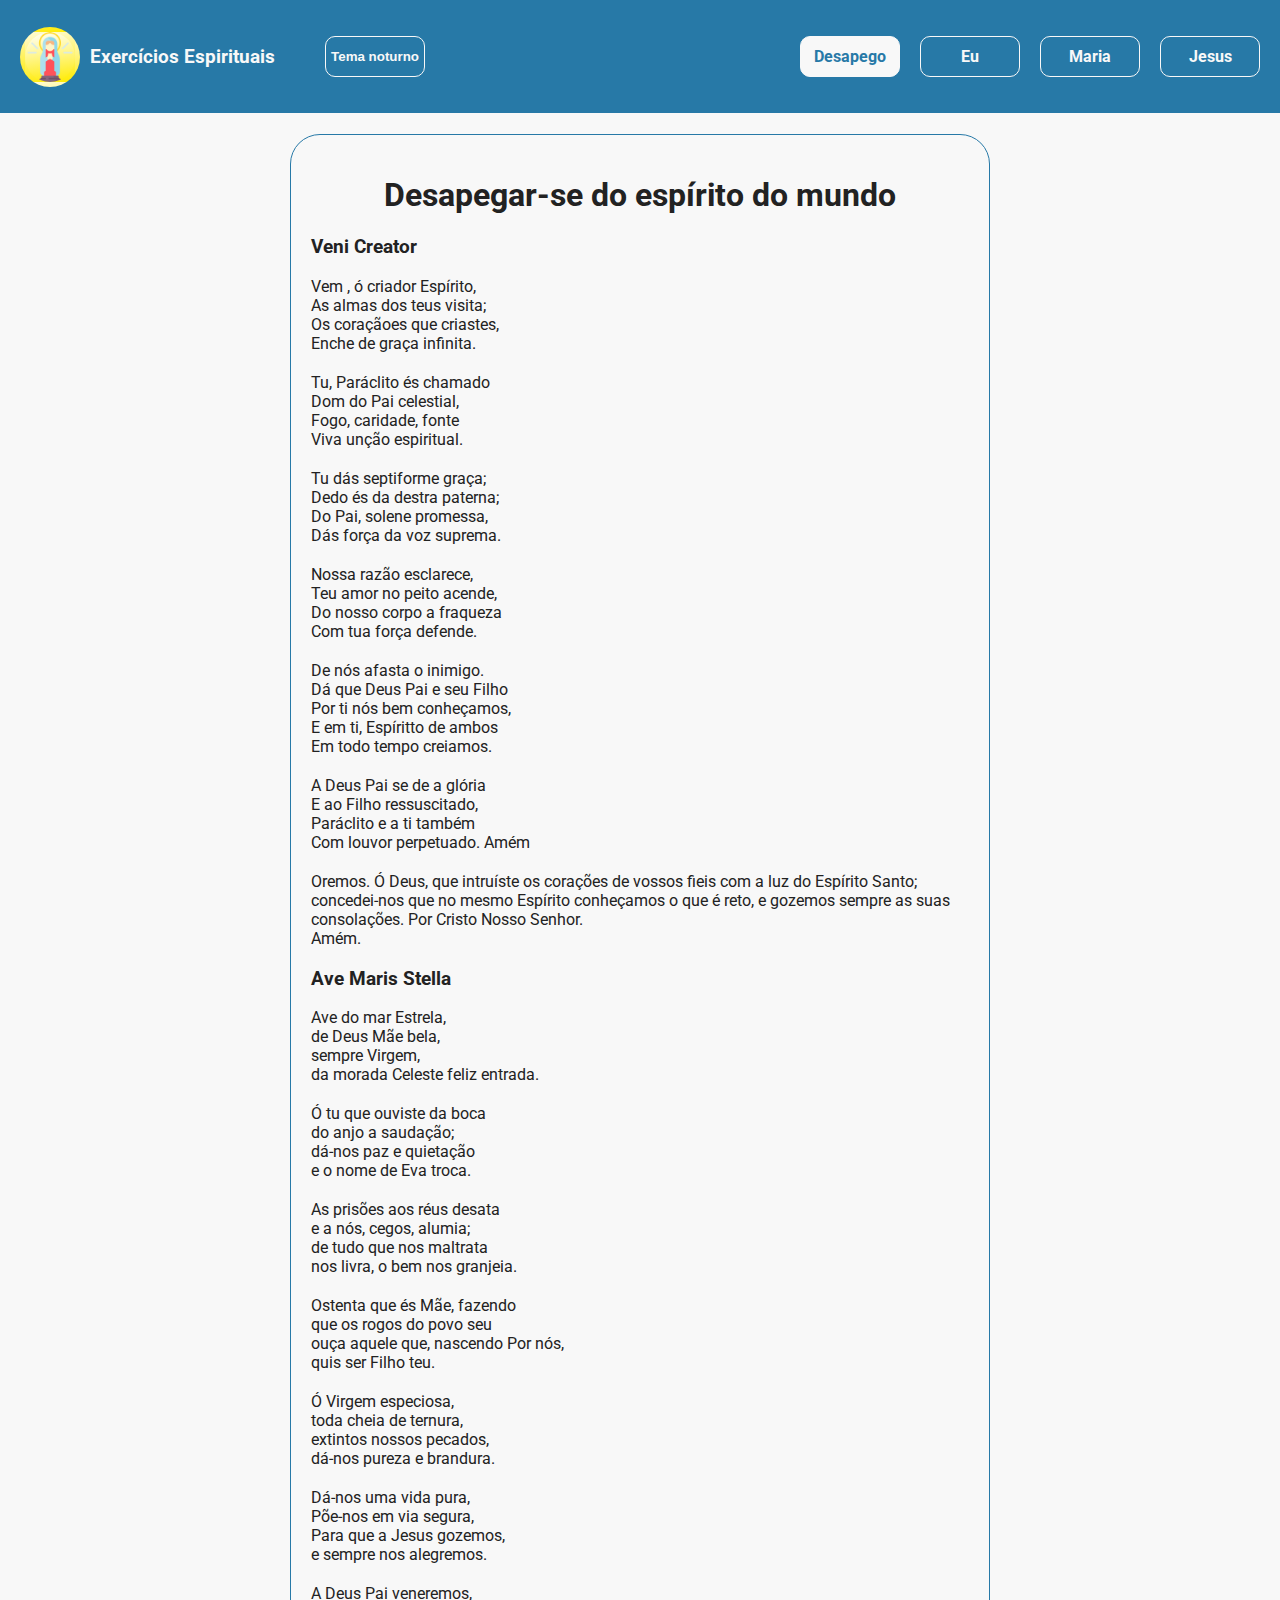
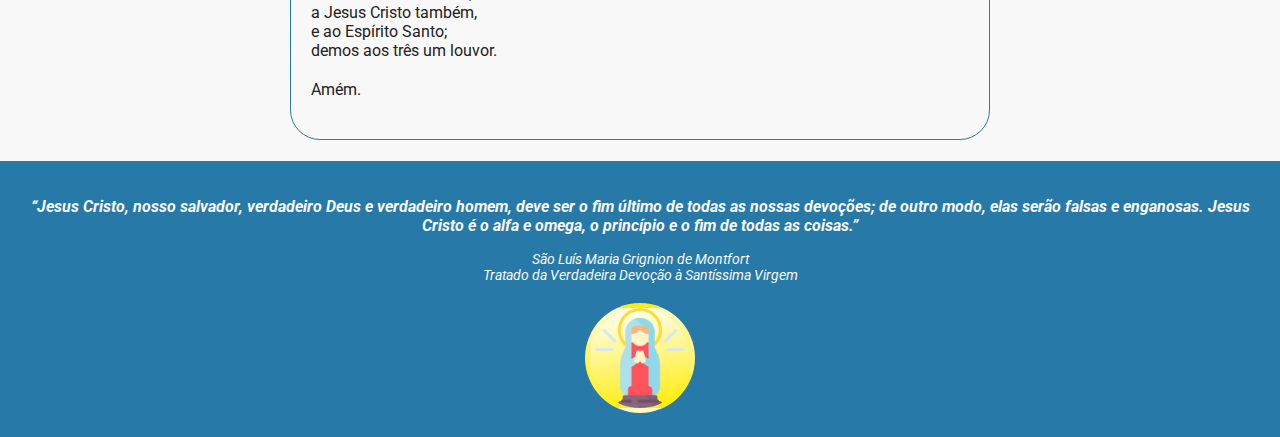
==== commit 9c027a80: "fix: fixed meta tag description" ====
--- a/index.html
+++ b/index.html
@@ -3,7 +3,7 @@
 
 <head>
   <meta charset="UTF-8" />
-  <meta name="Exercícios Espíituais para a Consagração a Santíssima Virgem Maria" content="Orações de prepraração para a consagração a Santíssima Virgem Maria pelo método de São Luís Maria Grignion de Montfort">
+  <meta name="description" content="Orações de prepraração para a consagração a Santíssima Virgem Maria pelo método de São Luís Maria Grignion de Montfort">
   <meta http-equiv="X-UA-Compatible" content="IE=edge" />
   <meta name="viewport" content="width=device-width, initial-scale=1.0" />
   <link rel="stylesheet" href="./styles.css" />
--- a/styles.css
+++ b/styles.css
@@ -109,12 +109,14 @@
 }
 
 
-.link.active {
+.link.active, 
+.dark .theme {
     color: var(--bg-primary);
     background: var(--color-link);
 }
 
-.dark .link.active {
+.dark .link.active,
+.dark .theme {
     color: var(--color-white);
 }
 
@@ -133,7 +135,7 @@
     margin-top: 160px;
 }
 
-.pray h1, .pray h3 {
+.pray h1 {
     text-align: center;
 }
 
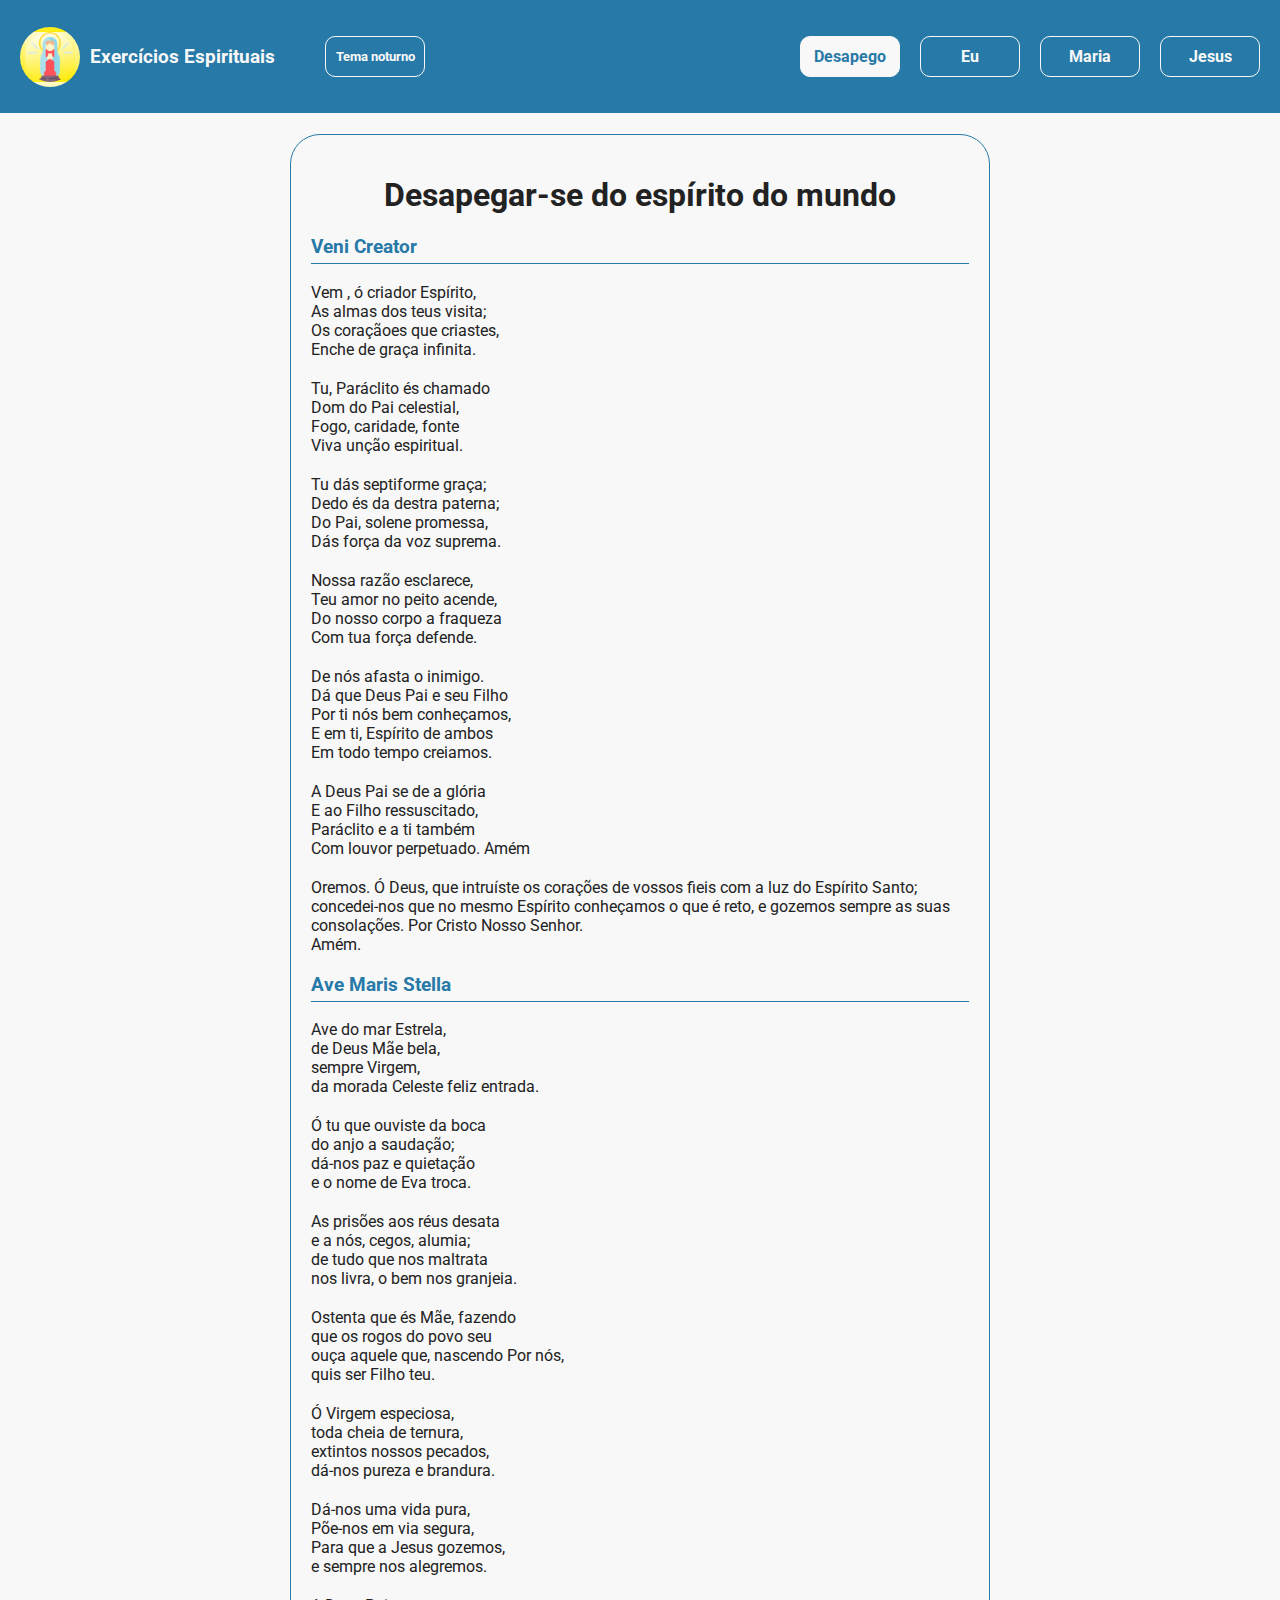
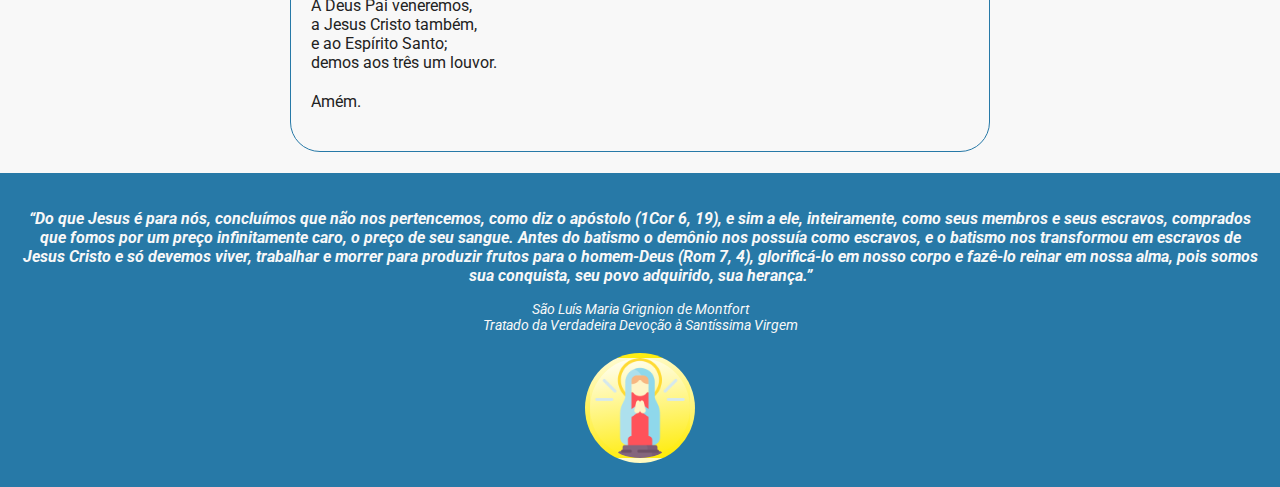
==== commit aa16b0b6: "[add-prays-jesus] feat: added ladainha and oração de Santo Agotinho" ====
--- a/index.html
+++ b/index.html
@@ -1,993 +1,1309 @@
 <!DOCTYPE html>
 <html lang="en">
+  <head>
+    <meta charset="UTF-8" />
+    <meta
+      name="description"
+      content="Orações de prepraração para a consagração a Santíssima Virgem Maria pelo método de São Luís Maria Grignion de Montfort"
+    />
+    <meta http-equiv="X-UA-Compatible" content="IE=edge" />
+    <meta name="viewport" content="width=device-width, initial-scale=1.0" />
+    <link rel="stylesheet" href="./styles.css" />
+    <title>
+      Exercícios Espirituais - Tratado da Verdadeira Devoção a Santíssima Virgem
+      Maria
+    </title>
+  </head>
 
-<head>
-  <meta charset="UTF-8" />
-  <meta name="description" content="Orações de prepraração para a consagração a Santíssima Virgem Maria pelo método de São Luís Maria Grignion de Montfort">
-  <meta http-equiv="X-UA-Compatible" content="IE=edge" />
-  <meta name="viewport" content="width=device-width, initial-scale=1.0" />
-  <link rel="stylesheet" href="./styles.css" />
-  <title>
-    Exercícios Espirituais - Tratado da Verdadeira Devoção a Santíssima Virgem
-    Maria
-  </title>
-</head>
+  <body>
+    <div class="page-wrapper">
+      <header>
+        <div class="content-wrapper">
+          <div class="header-content">
+            <div class="logo-wrapper">
+              <img
+                class="logo"
+                src="./maria-icon.png"
+                alt="Ícone da Virgem Santíssima"
+              />
+              <div class="header-title-wrapper">
+                <h3 class="header-title">Exercícios Espirituais</h3>
+                <button class="link theme">Tema noturno</button>
+              </div>
+            </div>
 
-<body>
-  <div class="page-wrapper">
-    <header>
-      <div class="content-wrapper">
-        <div class="header-content">
-          <div class="logo-wrapper">
-            <img class="logo" src="./maria-icon.png" alt="Ícone da Virgem Santíssima" />
-            <div class="header-title-wrapper">
-              <h3 class="header-title">Exercícios Espirituais</h3>
-              <button class="link theme">Tema noturno</button>
+            <div class="nav-wrapper">
+              <nav>
+                <ul class="links">
+                  <li
+                    class="link pray-detachment-link active"
+                    data-class="pray-detachment"
+                  >
+                    Desapego
+                  </li>
+                  <li class="link pray-me-link" data-class="pray-me">Eu</li>
+                  <li class="link pray-mary-link" data-class="pray-mary">
+                    Maria
+                  </li>
+                  <li class="link pray-jesus-link" data-class="pray-jesus">
+                    Jesus
+                  </li>
+                </ul>
+              </nav>
             </div>
           </div>
-
-          <div class="nav-wrapper">
-            <nav>
-              <ul class="links">
-                <li class="link pray-detachment-link active" data-class="pray-detachment">
-                  Desapego
-                </li>
-                <li class="link pray-me-link" data-class="pray-me">Eu</li>
-                <li class="link pray-mary-link" data-class="pray-mary">
-                  Maria
-                </li>
-                <li class="link pray-jesus-link" data-class="pray-jesus">
-                  Jesus
-                </li>
-              </ul>
-            </nav>
-          </div>
         </div>
-      </div>
-    </header>
-    <main>
-      <div class="content-wrapper">
-        <section class="prays-wrapper">
-          <div class="pray pray-detachment active">
-            <h1 class="pray-wrapper-title" data-class="pray-detachment">
-              Desapegar-se do espírito do mundo
-            </h1>
-            <div class="pray-content">
-              <div class="single-pray">
-                <h3 class="pray-title">Veni Creator</h3>
-                <div class="marys-stella-wrapper">
-                  <div class="marys-stella-block">
-                    <p>Vem , ó criador Espírito,</p>
-                    <p>As almas dos teus visita; </p>
-                    <p>Os coraçãoes que criastes, </p>
-                    <p>Enche de graça infinita. </p>
-                  </div>
-                  <div class="marys-stella-block">
-                    <p>
-                      Tu, Paráclito és chamado
-                    </p>
-                    <p>
-                      Dom do Pai celestial,
-                    </p>
-                    <p>Fogo, caridade, fonte</p>
-                    <p>Viva unção espiritual. </p>
-                  </div>
-                  <div class="marys-stella-block">
-                    <p>
-                      Tu dás septiforme graça; 
-                    </p>
-                    <p>
-                      Dedo és da destra paterna; 
-                    </p>
-                    <p>Do Pai, solene promessa, </p>
-                    <p>Dás força da voz suprema. </p>
-                  </div>
-                  <div class="marys-stella-block">
-                    <p>Nossa razão esclarece, </p>
-                    <p>
-                      Teu amor no peito acende, 
-                    </p>
-                    <p>Do nosso corpo a fraqueza </p>
-                    <p>Com tua força defende. </p>
-                  </div>
-                  <div class="marys-stella-block">
-                    <p>De nós afasta o inimigo. </p>
-                    <p>Dá que Deus Pai e seu Filho </p>
-                    <p>Por ti nós bem conheçamos, </p>
-                    <p>E em ti, Espíritto de ambos  </p>
-                    <p>Em todo tempo creiamos. </p>
-                  </div>
-                  <div class="marys-stella-block">
-                    <p>
-                      A Deus Pai se de a glória 
-                    </p>
-                    <p>
-                      E ao Filho ressuscitado, 
-                    </p>
-                    <p>Paráclito e a ti também </p>
-                    <p>Com louvor perpetuado. Amém </p>
-                  </div>
-                  <div class="marys-stella-block">
-                    <p>Oremos.  Ó  Deus,  que  intruíste  os  corações  de  vossos  fieis  com  a  luz  do  Espírito Santo;</p>
-                    <p>concedei-nos que no mesmo Espírito conheçamos o que é reto, e gozemos sempre as suas consolações. Por Cristo Nosso Senhor. </p>
-                    <p>Amém.</p>
+      </header>
+      <main>
+        <div class="content-wrapper">
+          <section class="prays-wrapper">
+            <div class="pray pray-detachment active">
+              <h1 class="pray-wrapper-title" data-class="pray-detachment">
+                Desapegar-se do espírito do mundo
+              </h1>
+              <div class="pray-content">
+                <div class="single-pray">
+                  <h3 class="pray-title">Veni Creator</h3>
+                  <div class="marys-stella-wrapper">
+                    <div class="marys-stella-block">
+                      <p>Vem , ó criador Espírito,</p>
+                      <p>As almas dos teus visita;</p>
+                      <p>Os coraçãoes que criastes,</p>
+                      <p>Enche de graça infinita.</p>
+                    </div>
+                    <div class="marys-stella-block">
+                      <p>Tu, Paráclito és chamado</p>
+                      <p>Dom do Pai celestial,</p>
+                      <p>Fogo, caridade, fonte</p>
+                      <p>Viva unção espiritual.</p>
+                    </div>
+                    <div class="marys-stella-block">
+                      <p>Tu dás septiforme graça;</p>
+                      <p>Dedo és da destra paterna;</p>
+                      <p>Do Pai, solene promessa,</p>
+                      <p>Dás força da voz suprema.</p>
+                    </div>
+                    <div class="marys-stella-block">
+                      <p>Nossa razão esclarece,</p>
+                      <p>Teu amor no peito acende,</p>
+                      <p>Do nosso corpo a fraqueza</p>
+                      <p>Com tua força defende.</p>
+                    </div>
+                    <div class="marys-stella-block">
+                      <p>De nós afasta o inimigo.</p>
+                      <p>Dá que Deus Pai e seu Filho</p>
+                      <p>Por ti nós bem conheçamos,</p>
+                      <p>E em ti, Espírito de ambos</p>
+                      <p>Em todo tempo creiamos.</p>
+                    </div>
+                    <div class="marys-stella-block">
+                      <p>A Deus Pai se de a glória</p>
+                      <p>E ao Filho ressuscitado,</p>
+                      <p>Paráclito e a ti também</p>
+                      <p>Com louvor perpetuado. Amém</p>
+                    </div>
+                    <div class="marys-stella-block">
+                      <p>
+                        Oremos. Ó Deus, que intruíste os corações de vossos
+                        fieis com a luz do Espírito Santo;
+                      </p>
+                      <p>
+                        concedei-nos que no mesmo Espírito conheçamos o que é
+                        reto, e gozemos sempre as suas consolações. Por Cristo
+                        Nosso Senhor.
+                      </p>
+                      <p>Amém.</p>
+                    </div>
                   </div>
                 </div>
-              </div>
 
-              <div class="single-pray">
-                <h3 class="pray-title">Ave Maris Stella</h3>
-                <div class="marys-stella-wrapper">
-                  <div class="marys-stella-block">
-                    <p>Ave do mar Estrela,</p>
-                    <p>de Deus Mãe bela,</p>
-                    <p>sempre Virgem,</p>
-                    <p>da morada Celeste feliz entrada.</p>
-                  </div>
-                  <div class="marys-stella-block">
-                    <p>Ó tu que ouviste da boca</p>
-                    <p>do anjo a saudação;</p>
-                    <p>dá-nos paz e quietação</p>
-                    <p>e o nome de Eva troca.</p>
-                  </div>
-                  <div class="marys-stella-block">
-                    <p>As prisões aos réus desata</p>
-                    <p>e a nós, cegos, alumia;</p>
-                    <p>de tudo que nos maltrata</p>
-                    <p>nos livra, o bem nos granjeia.</p>
-                  </div>
-                  <div class="marys-stella-block">
-                    <p>Ostenta que és Mãe, fazendo</p>
-                    <p>que os rogos do povo seu</p>
-                    <p>ouça aquele que, nascendo Por nós,</p>
-                    <p>quis ser Filho teu.</p>
-                  </div>
-                  <div class="marys-stella-block">
-                    <p>Ó Virgem especiosa,</p>
-                    <p>toda cheia de ternura,</p>
-                    <p>extintos nossos pecados,</p>
-                    <p>dá-nos pureza e brandura.</p>
-                  </div>
-                  <div class="marys-stella-block">
-                    <p>Dá-nos uma vida pura,</p>
-                    <p>Põe-nos em via segura,</p>
-                    <p>Para que a Jesus gozemos,</p>
-                    <p>e sempre nos alegremos.</p>
-                  </div>
-                  <div class="marys-stella-block">
-                    <p>A Deus Pai veneremos,</p>
-                    <p>a Jesus Cristo também,</p>
-                    <p>e ao Espírito Santo;</p>
-                    <p>demos aos três um louvor.</p>
-                  </div>
-                  <div class="marys-stella-block">
-                    <p>Amém.</p>
+                <div class="single-pray">
+                  <h3 class="pray-title">Ave Maris Stella</h3>
+                  <div class="marys-stella-wrapper">
+                    <div class="marys-stella-block">
+                      <p>Ave do mar Estrela,</p>
+                      <p>de Deus Mãe bela,</p>
+                      <p>sempre Virgem,</p>
+                      <p>da morada Celeste feliz entrada.</p>
+                    </div>
+                    <div class="marys-stella-block">
+                      <p>Ó tu que ouviste da boca</p>
+                      <p>do anjo a saudação;</p>
+                      <p>dá-nos paz e quietação</p>
+                      <p>e o nome de Eva troca.</p>
+                    </div>
+                    <div class="marys-stella-block">
+                      <p>As prisões aos réus desata</p>
+                      <p>e a nós, cegos, alumia;</p>
+                      <p>de tudo que nos maltrata</p>
+                      <p>nos livra, o bem nos granjeia.</p>
+                    </div>
+                    <div class="marys-stella-block">
+                      <p>Ostenta que és Mãe, fazendo</p>
+                      <p>que os rogos do povo seu</p>
+                      <p>ouça aquele que, nascendo Por nós,</p>
+                      <p>quis ser Filho teu.</p>
+                    </div>
+                    <div class="marys-stella-block">
+                      <p>Ó Virgem especiosa,</p>
+                      <p>toda cheia de ternura,</p>
+                      <p>extintos nossos pecados,</p>
+                      <p>dá-nos pureza e brandura.</p>
+                    </div>
+                    <div class="marys-stella-block">
+                      <p>Dá-nos uma vida pura,</p>
+                      <p>Põe-nos em via segura,</p>
+                      <p>Para que a Jesus gozemos,</p>
+                      <p>e sempre nos alegremos.</p>
+                    </div>
+                    <div class="marys-stella-block">
+                      <p>A Deus Pai veneremos,</p>
+                      <p>a Jesus Cristo também,</p>
+                      <p>e ao Espírito Santo;</p>
+                      <p>demos aos três um louvor.</p>
+                    </div>
+                    <div class="marys-stella-block">
+                      <p>Amém.</p>
+                    </div>
                   </div>
                 </div>
               </div>
             </div>
-          </div>
-          <div class="pray pray-me">
-            <h1 class="pray-title" data-class="pray-me">
-              Conhecimento de si mesmo
-            </h1>
-            <div class="pray-content">
-              <div class="single-pray">
-                <h3 class="pray-title">Ladainha do Espírito Santo</h3>
-                <div class="marys-stella-wrapper">
-                  <div class="marys-stella-block">
-                    <p>Senhor, <b>tende piedade de nós.</b></p>
-                    <p>Jesus Cristo, <b>tende piedade de nós.</b></p>
-                    <p>Senhor, <b>tende piedade de nós.</b></p>
-                    <p>Divino Espírito Santo, <b>ouvi-nos.</b></p>
-                    <p>Espírito Paráclito, <b>atendei-nos.</b></p>
-                  </div>
-                  <div class="marys-stella-block">
-                    <p>Deus Pai dos céus, <b>tende piedade de nós.</b></p>
-                    <p>Deus Filho, Redentor do mundo,</p>
-                    <p>Deus Espírito Santo,</p>
-                    <p>Santíssima Trindade, que sois um só Deus,</p>
-                  </div>
-                  <div class="marys-stella-block">
-                    <p>Espírito da verdade,</p>
-                    <p>Espírito da sabedoria,</p>
-                    <p>Espírito da inteligência,</p>
-                    <p>Espírito da fortaleza,</p>
-                  </div>
-                  <div class="marys-stella-block">
-                    <p>Espírito da piedade,</p>
-                    <p>Espírito do bom conselho,</p>
-                    <p>Espírito da ciência,</p>
-                    <p>Espírito do santo temor,</p>
-                  </div>
-                  <div class="marys-stella-block">
-                    <p>Espírito da alegria,</p>
-                    <p>Espírito da paz,</p>
-                    <p>Espírito das virtudes,</p>
-                    <p>Espírito de toda a graça,</p>
-                    <p>Espírito da adoção dos filhos de Deus,</p>
-                  </div>
-                  <div class="marys-stella-block">
-                    <p>Purificador das nossas almas,</p>
-                    <p>Santificador e guia da Igreja Católica,</p>
-                    <p>Distribuidor dos dons celestes,</p>
-                    <p>
-                      Conhecedor dos pensamentos e das intenções do coração,
-                    </p>
-                  </div>
-                  <div class="marys-stella-block">
-                    <p>Doçura dos que começam a vos servir,</p>
-                    <p>Coroa dos perfeitos,</p>
-                    <p>Alegria dos anjos,</p>
-                    <p>Luz dos patriarcas,</p>
-                  </div>
-                  <div class="marys-stella-block">
-                    <p>Inspiração dos profetas,</p>
-                    <p>Palavra e sabedoria dos apóstolos,</p>
-                    <p>Vitória dos mártires,</p>
-                    <p>Ciência dos confessores,</p>
-                  </div>
-                  <div class="marys-stella-block">
-                    <p>Pureza das virgens,</p>
-                    <p>Unção de todos os santos,</p>
-                    <p>Sede-nos propício, <b>perdoai-nos, Senhor.</b></p>
-                    <p>Sede-nos propício, <b>atendei-nos Senhor.</b></p>
-                  </div>
-                  <div class="marys-stella-block">
-                    <p>De todo pecado, <b>livrai-nos, Senhor.</b></p>
-                    <p>De todas as tentações e ciladas do demônio,</p>
-                    <p>De toda a presunção e desesperação,</p>
-                    <p>Do ataque à verdade conhecida,</p>
-                  </div>
-                  <div class="marys-stella-block">
-                    <p>Da inveja da graça fraterna,</p>
-                    <p>De toda a obstinação e impenitência,</p>
-                    <p>De toda a negligência e tepor do espírito,</p>
-                    <p>De toda a impureza da mente e do corpo,</p>
-                  </div>
-                  <div class="marys-stella-block">
-                    <p>De todas as heresias e erros,</p>
-                    <p>De todo o mau espírito,</p>
-                    <p>Da morte má e eterna,</p>
-                    <p>Pela vossa eterna procedência do Pai e do Filho,</p>
-                  </div>
-                  <div class="marys-stella-block">
-                    <p>Pela milagrosa conceição do Filho de Deus,</p>
-                    <p>Pela vossa descida sobre Jesus Cristo batizado,</p>
-                    <p>
-                      Pela vossa santa aparição na transfiguração do Senhor,
-                    </p>
-                    <p>Pela vossa vinda sobre os discípulos do Senhor,</p>
-                  </div>
-                  <div class="marys-stella-block">
-                    <p>No dia do juízo,</p>
-                    <p>
-                      Ainda que pecadores, <b>nós vos rogamos, ouvi-nos.</b>
-                    </p>
-                    <p>Para que nos perdoeis,</p>
-                    <p>Para que vos digneis vivificar e santificar</p>
-                    <p>todos os membros da Igreja,</p>
-                  </div>
-                  <div class="marys-stella-block">
-                    <p>Para que vos digneis conceder-nos o dom</p>
-                    <p>da verdadeira piedade, devoção e oração,</p>
-                  </div>
-                  <div class="marys-stella-block">
-                    <p>Para que vos digneis criar em nós um</p>
-                    <p>espírito novo e um coração puro,</p>
-                  </div>
-                  <div class="marys-stella-block">
-                    <p>Para que vos digneis conceder-nos</p>
-                    <p>verdadeira paz e tranquilidade do coração,</p>
-                    <p>Para que nos digneis fazer-nos dignos e fortes,</p>
-                    <p>para suportar as perseguições pela justiça,</p>
-                  </div>
-                  <div class="marys-stella-block">
-                    <p>
-                      Para que vos digneis confirmar-nos no numero dos vossos
-                      eleitos,
-                    </p>
-                    <p>Para que vos digneis ouvir-nos Espírito de Deus</p>
-                  </div>
-                  <div class="marys-stella-block">
-                    <p>
-                      Cordeiro de Deus, que tirais o pecado do mundo,
-                      <b>enviai-nos o Espírito Santo.</b>
-                    </p>
-                    <p>
-                      Cordeiro de Deus, que tirais o pecado do mundo,
-                      <b>mandai-nos o Espírito prometido do Pai.</b>
-                    </p>
-                    <p>
-                      Cordeiro de Deus, que tirais o pecado do mundo,
-                      <b>dai-nos o Espírito bom.</b>
-                    </p>
-                  </div>
-                  <div class="marys-stella-block">
-                    <p>Espírito Santo, <b>ouvi-nos.</b>.</p>
-                    <p>Espírito Consolador, <b>atendei-nos.</b></p>
-                    <p>Enviai o vosso Espírito e tudo será criado.</p>
-                    <p><b>E renovareis a face da terra.</b></p>
-                  </div>
-                  <div class="marys-stella-block">
-                    <p>
-                      <b>Oremos:</b> Deus, que instruístes os corações dos
-                      vossos fieis, com a
-                    </p>
-                    <p>
-                      luz do Espírito Santo, concedei-nos que no mesmo
-                      Espírito
-                    </p>
-                    <p>
-                      conheçamos o que é reto, e gozemos sempre as suas
-                      consolações.
-                    </p>
-                    <p>Por Cristo, Nosso Senhor.</p>
-                  </div>
-                  <div class="marys-stella-block">
-                    <p>Amém.</p>
+            <div class="pray pray-me">
+              <h1 class="pray-title" data-class="pray-me">
+                Conhecimento de si mesmo
+              </h1>
+              <div class="pray-content">
+                <div class="single-pray">
+                  <h3 class="pray-title">Ladainha do Espírito Santo</h3>
+                  <div class="marys-stella-wrapper">
+                    <div class="marys-stella-block">
+                      <p>Senhor, <b>tende piedade de nós.</b></p>
+                      <p>Jesus Cristo, <b>tende piedade de nós.</b></p>
+                      <p>Senhor, <b>tende piedade de nós.</b></p>
+                      <p>Divino Espírito Santo, <b>ouvi-nos.</b></p>
+                      <p>Espírito Paráclito, <b>atendei-nos.</b></p>
+                    </div>
+                    <div class="marys-stella-block">
+                      <p>Deus Pai dos céus, <b>tende piedade de nós.</b></p>
+                      <p>Deus Filho, Redentor do mundo,</p>
+                      <p>Deus Espírito Santo,</p>
+                      <p>Santíssima Trindade, que sois um só Deus,</p>
+                    </div>
+                    <div class="marys-stella-block">
+                      <p>Espírito da verdade,</p>
+                      <p>Espírito da sabedoria,</p>
+                      <p>Espírito da inteligência,</p>
+                      <p>Espírito da fortaleza,</p>
+                    </div>
+                    <div class="marys-stella-block">
+                      <p>Espírito da piedade,</p>
+                      <p>Espírito do bom conselho,</p>
+                      <p>Espírito da ciência,</p>
+                      <p>Espírito do santo temor,</p>
+                    </div>
+                    <div class="marys-stella-block">
+                      <p>Espírito da alegria,</p>
+                      <p>Espírito da paz,</p>
+                      <p>Espírito das virtudes,</p>
+                      <p>Espírito de toda a graça,</p>
+                      <p>Espírito da adoção dos filhos de Deus,</p>
+                    </div>
+                    <div class="marys-stella-block">
+                      <p>Purificador das nossas almas,</p>
+                      <p>Santificador e guia da Igreja Católica,</p>
+                      <p>Distribuidor dos dons celestes,</p>
+                      <p>
+                        Conhecedor dos pensamentos e das intenções do coração,
+                      </p>
+                    </div>
+                    <div class="marys-stella-block">
+                      <p>Doçura dos que começam a vos servir,</p>
+                      <p>Coroa dos perfeitos,</p>
+                      <p>Alegria dos anjos,</p>
+                      <p>Luz dos patriarcas,</p>
+                    </div>
+                    <div class="marys-stella-block">
+                      <p>Inspiração dos profetas,</p>
+                      <p>Palavra e sabedoria dos apóstolos,</p>
+                      <p>Vitória dos mártires,</p>
+                      <p>Ciência dos confessores,</p>
+                    </div>
+                    <div class="marys-stella-block">
+                      <p>Pureza das virgens,</p>
+                      <p>Unção de todos os santos,</p>
+                      <p>Sede-nos propício, <b>perdoai-nos, Senhor.</b></p>
+                      <p>Sede-nos propício, <b>atendei-nos Senhor.</b></p>
+                    </div>
+                    <div class="marys-stella-block">
+                      <p>De todo pecado, <b>livrai-nos, Senhor.</b></p>
+                      <p>De todas as tentações e ciladas do demônio,</p>
+                      <p>De toda a presunção e desesperação,</p>
+                      <p>Do ataque à verdade conhecida,</p>
+                    </div>
+                    <div class="marys-stella-block">
+                      <p>Da inveja da graça fraterna,</p>
+                      <p>De toda a obstinação e impenitência,</p>
+                      <p>De toda a negligência e tepor do espírito,</p>
+                      <p>De toda a impureza da mente e do corpo,</p>
+                    </div>
+                    <div class="marys-stella-block">
+                      <p>De todas as heresias e erros,</p>
+                      <p>De todo o mau espírito,</p>
+                      <p>Da morte má e eterna,</p>
+                      <p>Pela vossa eterna procedência do Pai e do Filho,</p>
+                    </div>
+                    <div class="marys-stella-block">
+                      <p>Pela milagrosa conceição do Filho de Deus,</p>
+                      <p>Pela vossa descida sobre Jesus Cristo batizado,</p>
+                      <p>
+                        Pela vossa santa aparição na transfiguração do Senhor,
+                      </p>
+                      <p>Pela vossa vinda sobre os discípulos do Senhor,</p>
+                    </div>
+                    <div class="marys-stella-block">
+                      <p>No dia do juízo,</p>
+                      <p>
+                        Ainda que pecadores, <b>nós vos rogamos, ouvi-nos.</b>
+                      </p>
+                      <p>Para que nos perdoeis,</p>
+                      <p>Para que vos digneis vivificar e santificar</p>
+                      <p>todos os membros da Igreja,</p>
+                    </div>
+                    <div class="marys-stella-block">
+                      <p>Para que vos digneis conceder-nos o dom</p>
+                      <p>da verdadeira piedade, devoção e oração,</p>
+                    </div>
+                    <div class="marys-stella-block">
+                      <p>Para que vos digneis criar em nós um</p>
+                      <p>espírito novo e um coração puro,</p>
+                    </div>
+                    <div class="marys-stella-block">
+                      <p>Para que vos digneis conceder-nos</p>
+                      <p>verdadeira paz e tranquilidade do coração,</p>
+                      <p>Para que nos digneis fazer-nos dignos e fortes,</p>
+                      <p>para suportar as perseguições pela justiça,</p>
+                    </div>
+                    <div class="marys-stella-block">
+                      <p>
+                        Para que vos digneis confirmar-nos no numero dos vossos
+                        eleitos,
+                      </p>
+                      <p>Para que vos digneis ouvir-nos Espírito de Deus</p>
+                    </div>
+                    <div class="marys-stella-block">
+                      <p>
+                        Cordeiro de Deus, que tirais o pecado do mundo,
+                        <b>enviai-nos o Espírito Santo.</b>
+                      </p>
+                      <p>
+                        Cordeiro de Deus, que tirais o pecado do mundo,
+                        <b>mandai-nos o Espírito prometido do Pai.</b>
+                      </p>
+                      <p>
+                        Cordeiro de Deus, que tirais o pecado do mundo,
+                        <b>dai-nos o Espírito bom.</b>
+                      </p>
+                    </div>
+                    <div class="marys-stella-block">
+                      <p>Espírito Santo, <b>ouvi-nos.</b>.</p>
+                      <p>Espírito Consolador, <b>atendei-nos.</b></p>
+                      <p>Enviai o vosso Espírito e tudo será criado.</p>
+                      <p><b>E renovareis a face da terra.</b></p>
+                    </div>
+                    <div class="marys-stella-block">
+                      <p>
+                        <b>Oremos:</b> Deus, que instruístes os corações dos
+                        vossos fieis, com a
+                      </p>
+                      <p>
+                        luz do Espírito Santo, concedei-nos que no mesmo
+                        Espírito
+                      </p>
+                      <p>
+                        conheçamos o que é reto, e gozemos sempre as suas
+                        consolações.
+                      </p>
+                      <p>Por Cristo, Nosso Senhor.</p>
+                    </div>
+                    <div class="marys-stella-block">
+                      <p>Amém.</p>
+                    </div>
                   </div>
                 </div>
-              </div>
 
-              <div class="single-pray">
-                <h3 class="pray-title">Ave Maris Stella</h3>
-                <div class="marys-stella-wrapper">
-                  <div class="marys-stella-block">
-                    <p>Ave do mar Estrela,</p>
-                    <p>de Deus Mãe bela,</p>
-                    <p>sempre Virgem,</p>
-                    <p>da morada Celeste feliz entrada.</p>
-                  </div>
-                  <div class="marys-stella-block">
-                    <p>Ó tu que ouviste da boca</p>
-                    <p>do anjo a saudação;</p>
-                    <p>dá-nos paz e quietação</p>
-                    <p>e o nome de Eva troca.</p>
-                  </div>
-                  <div class="marys-stella-block">
-                    <p>As prisões aos réus desata</p>
-                    <p>e a nós, cegos, alumia;</p>
-                    <p>de tudo que nos maltrata</p>
-                    <p>nos livra, o bem nos granjeia.</p>
-                  </div>
-                  <div class="marys-stella-block">
-                    <p>Ostenta que és Mãe, fazendo</p>
-                    <p>que os rogos do povo seu</p>
-                    <p>ouça aquele que, nascendo Por nós,</p>
-                    <p>quis ser Filho teu.</p>
-                  </div>
-                  <div class="marys-stella-block">
-                    <p>Ó Virgem especiosa,</p>
-                    <p>toda cheia de ternura,</p>
-                    <p>extintos nossos pecados,</p>
-                    <p>dá-nos pureza e brandura.</p>
-                  </div>
-                  <div class="marys-stella-block">
-                    <p>Dá-nos uma vida pura,</p>
-                    <p>Põe-nos em via segura,</p>
-                    <p>Para que a Jesus gozemos,</p>
-                    <p>e sempre nos alegremos.</p>
-                  </div>
-                  <div class="marys-stella-block">
-                    <p>A Deus Pai veneremos,</p>
-                    <p>a Jesus Cristo também,</p>
-                    <p>e ao Espírito Santo;</p>
-                    <p>demos aos três um louvor.</p>
-                  </div>
-                  <div class="marys-stella-block">
-                    <p>Amém.</p>
+                <div class="single-pray">
+                  <h3 class="pray-title">Ave Maris Stella</h3>
+                  <div class="marys-stella-wrapper">
+                    <div class="marys-stella-block">
+                      <p>Ave do mar Estrela,</p>
+                      <p>de Deus Mãe bela,</p>
+                      <p>sempre Virgem,</p>
+                      <p>da morada Celeste feliz entrada.</p>
+                    </div>
+                    <div class="marys-stella-block">
+                      <p>Ó tu que ouviste da boca</p>
+                      <p>do anjo a saudação;</p>
+                      <p>dá-nos paz e quietação</p>
+                      <p>e o nome de Eva troca.</p>
+                    </div>
+                    <div class="marys-stella-block">
+                      <p>As prisões aos réus desata</p>
+                      <p>e a nós, cegos, alumia;</p>
+                      <p>de tudo que nos maltrata</p>
+                      <p>nos livra, o bem nos granjeia.</p>
+                    </div>
+                    <div class="marys-stella-block">
+                      <p>Ostenta que és Mãe, fazendo</p>
+                      <p>que os rogos do povo seu</p>
+                      <p>ouça aquele que, nascendo Por nós,</p>
+                      <p>quis ser Filho teu.</p>
+                    </div>
+                    <div class="marys-stella-block">
+                      <p>Ó Virgem especiosa,</p>
+                      <p>toda cheia de ternura,</p>
+                      <p>extintos nossos pecados,</p>
+                      <p>dá-nos pureza e brandura.</p>
+                    </div>
+                    <div class="marys-stella-block">
+                      <p>Dá-nos uma vida pura,</p>
+                      <p>Põe-nos em via segura,</p>
+                      <p>Para que a Jesus gozemos,</p>
+                      <p>e sempre nos alegremos.</p>
+                    </div>
+                    <div class="marys-stella-block">
+                      <p>A Deus Pai veneremos,</p>
+                      <p>a Jesus Cristo também,</p>
+                      <p>e ao Espírito Santo;</p>
+                      <p>demos aos três um louvor.</p>
+                    </div>
+                    <div class="marys-stella-block">
+                      <p>Amém.</p>
+                    </div>
                   </div>
                 </div>
-              </div>
 
-              <div class="single-pray">
-                <h3 class="pray-title">Ladainha de Nossa Senhora</h3>
-                <div class="marys-stella-wrapper">
-                  <div class="marys-stella-block">
-                    <p>Senhor, <b>tende piedade de nós.</b></p>
-                    <p>Jesus Cristo, <b>tende piedade de nós.</b></p>
-                    <p>Senhor, <b>tende piedade de nós.</b></p>
-                  </div>
-                  <div class="marys-stella-block">
-                    <p>Jesus Cristo, <b>ouvi-nos.</b></p>
-                    <p>Jesus Cristo, <b>atendei-nos</b></p>
-                    <p>Deus, Pai dos céus, <b>tende piedade de nós.</b></p>
-                  </div>
-                  <div class="marys-stella-block">
-                    <p>Deus Filho, Redentor do mundo,</p>
-                    <p>Deus Espírito Santo,</p>
-                    <p>Santíssima Trindade, que sois um só Deus,</p>
-                  </div>
-                  <div class="marys-stella-block">
-                    <p>Santa Maria, <b>rogai por nós</b>.</p>
-                    <p>Santa Mãe de Deus,</p>
-                    <p>Santa Virgem das virgens,</p>
-                  </div>
-                  <div class="marys-stella-block">
-                    <p>Mãe da divina graça,</p>
-                    <p>Mãe puríssima,</p>
-                    <p>Mãe castíssima,</p>
-                  </div>
-                  <div class="marys-stella-block">
-                    <p>Mãe Imaculada,</p>
-                    <p>Mãe intacta,</p>
-                    <p>Mãe amável,</p>
-                  </div>
-                  <div class="marys-stella-block">
-                    <p>Mãe admirável,</p>
-                    <p>Mãe do bom conselho,</p>
-                    <p>Mãe do Criador,</p>
-                  </div>
-                  <div class="marys-stella-block">
-                    <p>Mãe do Salvador,</p>
-                    <p>Virgem prudentíssima,</p>
-                    <p>Virgem venerável,</p>
-                  </div>
-                  <div class="marys-stella-block">
-                    <p>Virgem louvável,</p>
-                    <p>Virgem poderosa,</p>
-                    <p>Virgem benigna,</p>
-                  </div>
-                  <div class="marys-stella-block">
-                    <p>Virgem fiel,</p>
-                    <p>Espelho de justiça,</p>
-                    <p>Sede da sabedoria,</p>
-                  </div>
-                  <div class="marys-stella-block">
-                    <p>Causa de nossa alegria,</p>
-                    <p>Vaso espiritual,</p>
-                    <p>Vaso honorífico,</p>
-                  </div>
-                  <div class="marys-stella-block">
-                    <p>Vaso insigne de devoção,</p>
-                    <p>Torre de David,</p>
-                    <p>Torre de marfim,</p>
-                  </div>
-                  <div class="marys-stella-block">
-                    <p>Casa de ouro,</p>
-                    <p>Arca da aliança,</p>
-                    <p>Porta do céu,</p>
-                  </div>
-                  <div class="marys-stella-block">
-                    <p>Estrela da manhã,</p>
-                    <p>Saúde dos enfermos,</p>
-                    <p>Refugio dos pecadores,</p>
-                  </div>
-                  <div class="marys-stella-block">
-                    <p>Consoladora dos aflitos,</p>
-                    <p>Auxílio dos cristãos,</p>
-                    <p>Rainha dos anjos,</p>
-                  </div>
-                  <div class="marys-stella-block">
-                    <p>Rainha dos patriarcas,</p>
-                    <p>Rainha dos profetas,</p>
-                    <p>Rainha dos apóstolos,</p>
-                  </div>
-                  <div class="marys-stella-block">
-                    <p>Rainha dos mártires,</p>
-                    <p>Rainha dos confessores,</p>
-                    <p>Rainha das virgens,</p>
-                  </div>
-                  <div class="marys-stella-block">
-                    <p>Rainha de todos os santos,</p>
-                    <p>Rainha concebida sem pecado original,</p>
-                    <p>Rainha assunta ao céu,</p>
-                  </div>
-                  <div class="marys-stella-block">
-                    <p>Rainha do Rosário,</p>
-                    <p>Rainha da paz,</p>
-                  </div>
-                  <div class="marys-stella-block">
-                    <p>
-                      Cordeiro de Deus, que tirais o pecado do mundo,<b>perdoai-nos, Senhor.</b>
-                    </p>
-                    <p>
-                      Cordeiro de Deus, que tirais o pecado do mundo,
-                      <b>ouvi-nos, Senhor.</b>
-                    </p>
-                    <p>
-                      Cordeiro de Deus, que tirais o pecado do mundo,
-                      <b>tende piedade de nós.</b>
-                    </p>
-                  </div>
-                  <div class="marys-stella-block">
-                    <p>Rogai por nós, santa Mãe de Deus.</p>
+                <div class="single-pray">
+                  <h3 class="pray-title">Ladainha de Nossa Senhora</h3>
+                  <div class="marys-stella-wrapper">
+                    <div class="marys-stella-block">
+                      <p>Senhor, <b>tende piedade de nós.</b></p>
+                      <p>Jesus Cristo, <b>tende piedade de nós.</b></p>
+                      <p>Senhor, <b>tende piedade de nós.</b></p>
+                    </div>
+                    <div class="marys-stella-block">
+                      <p>Jesus Cristo, <b>ouvi-nos.</b></p>
+                      <p>Jesus Cristo, <b>atendei-nos</b></p>
+                      <p>Deus, Pai dos céus, <b>tende piedade de nós.</b></p>
+                    </div>
+                    <div class="marys-stella-block">
+                      <p>Deus Filho, Redentor do mundo,</p>
+                      <p>Deus Espírito Santo,</p>
+                      <p>Santíssima Trindade, que sois um só Deus,</p>
+                    </div>
+                    <div class="marys-stella-block">
+                      <p>Santa Maria, <b>rogai por nós</b>.</p>
+                      <p>Santa Mãe de Deus,</p>
+                      <p>Santa Virgem das virgens,</p>
+                    </div>
+                    <div class="marys-stella-block">
+                      <p>Mãe da divina graça,</p>
+                      <p>Mãe puríssima,</p>
+                      <p>Mãe castíssima,</p>
+                    </div>
+                    <div class="marys-stella-block">
+                      <p>Mãe Imaculada,</p>
+                      <p>Mãe intacta,</p>
+                      <p>Mãe amável,</p>
+                    </div>
+                    <div class="marys-stella-block">
+                      <p>Mãe admirável,</p>
+                      <p>Mãe do bom conselho,</p>
+                      <p>Mãe do Criador,</p>
+                    </div>
+                    <div class="marys-stella-block">
+                      <p>Mãe do Salvador,</p>
+                      <p>Virgem prudentíssima,</p>
+                      <p>Virgem venerável,</p>
+                    </div>
+                    <div class="marys-stella-block">
+                      <p>Virgem louvável,</p>
+                      <p>Virgem poderosa,</p>
+                      <p>Virgem benigna,</p>
+                    </div>
+                    <div class="marys-stella-block">
+                      <p>Virgem fiel,</p>
+                      <p>Espelho de justiça,</p>
+                      <p>Sede da sabedoria,</p>
+                    </div>
+                    <div class="marys-stella-block">
+                      <p>Causa de nossa alegria,</p>
+                      <p>Vaso espiritual,</p>
+                      <p>Vaso honorífico,</p>
+                    </div>
+                    <div class="marys-stella-block">
+                      <p>Vaso insigne de devoção,</p>
+                      <p>Torre de David,</p>
+                      <p>Torre de marfim,</p>
+                    </div>
+                    <div class="marys-stella-block">
+                      <p>Casa de ouro,</p>
+                      <p>Arca da aliança,</p>
+                      <p>Porta do céu,</p>
+                    </div>
+                    <div class="marys-stella-block">
+                      <p>Estrela da manhã,</p>
+                      <p>Saúde dos enfermos,</p>
+                      <p>Refugio dos pecadores,</p>
+                    </div>
+                    <div class="marys-stella-block">
+                      <p>Consoladora dos aflitos,</p>
+                      <p>Auxílio dos cristãos,</p>
+                      <p>Rainha dos anjos,</p>
+                    </div>
+                    <div class="marys-stella-block">
+                      <p>Rainha dos patriarcas,</p>
+                      <p>Rainha dos profetas,</p>
+                      <p>Rainha dos apóstolos,</p>
+                    </div>
+                    <div class="marys-stella-block">
+                      <p>Rainha dos mártires,</p>
+                      <p>Rainha dos confessores,</p>
+                      <p>Rainha das virgens,</p>
+                    </div>
+                    <div class="marys-stella-block">
+                      <p>Rainha de todos os santos,</p>
+                      <p>Rainha concebida sem pecado original,</p>
+                      <p>Rainha assunta ao céu,</p>
+                    </div>
+                    <div class="marys-stella-block">
+                      <p>Rainha do Rosário,</p>
+                      <p>Rainha da paz,</p>
+                    </div>
+                    <div class="marys-stella-block">
+                      <p>
+                        Cordeiro de Deus, que tirais o pecado do mundo,<b
+                          >perdoai-nos, Senhor.</b
+                        >
+                      </p>
+                      <p>
+                        Cordeiro de Deus, que tirais o pecado do mundo,
+                        <b>ouvi-nos, Senhor.</b>
+                      </p>
+                      <p>
+                        Cordeiro de Deus, que tirais o pecado do mundo,
+                        <b>tende piedade de nós.</b>
+                      </p>
+                    </div>
+                    <div class="marys-stella-block">
+                      <p>Rogai por nós, santa Mãe de Deus.</p>
 
-                    <p>
-                      <b>
-                        Para que sejamos dignos das promessas de Cristo.
-                      </b>
-                    </p>
-                  </div>
-                  <div class="marys-stella-block">
-                    <p>
-                      <b>Oremos:</b> Senhor Deus, nós vos suplicamos que
-                      concedais a vosso
-                    </p>
-                    <p>
-                      servos lograr perpetua saúde de alma e corpo; e que pela
-                      gloriosa
-                    </p>
-                    <p>
-                      intercessão da bem-aventurada sempre Virgem Maria
-                      sejamos livres
-                    </p>
-                    <p>
-                      da presente tristeza e gozemos da eterna alegria. Por
-                      Cristo
-                    </p>
-                    <p>Nosso Senhor.</p>
-                  </div>
+                      <p>
+                        <b>
+                          Para que sejamos dignos das promessas de Cristo.
+                        </b>
+                      </p>
+                    </div>
+                    <div class="marys-stella-block">
+                      <p>
+                        <b>Oremos:</b> Senhor Deus, nós vos suplicamos que
+                        concedais a vosso
+                      </p>
+                      <p>
+                        servos lograr perpetua saúde de alma e corpo; e que pela
+                        gloriosa
+                      </p>
+                      <p>
+                        intercessão da bem-aventurada sempre Virgem Maria
+                        sejamos livres
+                      </p>
+                      <p>
+                        da presente tristeza e gozemos da eterna alegria. Por
+                        Cristo
+                      </p>
+                      <p>Nosso Senhor.</p>
+                    </div>
 
-                  <div class="marys-stella-block">
-                    <p>Amém.</p>
+                    <div class="marys-stella-block">
+                      <p>Amém.</p>
+                    </div>
                   </div>
                 </div>
               </div>
             </div>
-          </div>
-          <div class="pray pray-mary">
-            <h1 class="pray-title" data-class="pray-mary">
-              Conhecimento de Maria
-            </h1>
-            <div class="pray-content">
-              <div class="single-pray">
-                <h3 class="pray-title">Ladainha do Espírito Santo</h3>
-                <div class="marys-stella-wrapper">
-                  <div class="marys-stella-block">
-                    <p>Senhor, <b>tende piedade de nós.</b></p>
-                    <p>Jesus Cristo, <b>tende piedade de nós.</b></p>
-                    <p>Senhor, <b>tende piedade de nós.</b></p>
-                    <p>Divino Espírito Santo, <b>ouvi-nos.</b></p>
-                    <p>Espírito Paráclito, <b>atendei-nos.</b></p>
-                  </div>
-                  <div class="marys-stella-block">
-                    <p>Deus Pai dos céus, <b>tende piedade de nós.</b></p>
-                    <p>Deus Filho, Redentor do mundo,</p>
-                    <p>Deus Espírito Santo,</p>
-                    <p>Santíssima Trindade, que sois um só Deus,</p>
-                  </div>
-                  <div class="marys-stella-block">
-                    <p>Espírito da verdade,</p>
-                    <p>Espírito da sabedoria,</p>
-                    <p>Espírito da inteligência,</p>
-                    <p>Espírito da fortaleza,</p>
-                  </div>
-                  <div class="marys-stella-block">
-                    <p>Espírito da piedade,</p>
-                    <p>Espírito do bom conselho,</p>
-                    <p>Espírito da ciência,</p>
-                    <p>Espírito do santo temor,</p>
-                  </div>
-                  <div class="marys-stella-block">
-                    <p>Espírito da alegria,</p>
-                    <p>Espírito da paz,</p>
-                    <p>Espírito das virtudes,</p>
-                    <p>Espírito de toda a graça,</p>
-                    <p>Espírito da adoção dos filhos de Deus,</p>
-                  </div>
-                  <div class="marys-stella-block">
-                    <p>Purificador das nossas almas,</p>
-                    <p>Santificador e guia da Igreja Católica,</p>
-                    <p>Distribuidor dos dons celestes,</p>
-                    <p>
-                      Conhecedor dos pensamentos e das intenções do coração,
-                    </p>
-                  </div>
-                  <div class="marys-stella-block">
-                    <p>Doçura dos que começam a vos servir,</p>
-                    <p>Coroa dos perfeitos,</p>
-                    <p>Alegria dos anjos,</p>
-                    <p>Luz dos patriarcas,</p>
-                  </div>
-                  <div class="marys-stella-block">
-                    <p>Inspiração dos profetas,</p>
-                    <p>Palavra e sabedoria dos apóstolos,</p>
-                    <p>Vitória dos mártires,</p>
-                    <p>Ciência dos confessores,</p>
-                  </div>
-                  <div class="marys-stella-block">
-                    <p>Pureza das virgens,</p>
-                    <p>Unção de todos os santos,</p>
-                    <p>Sede-nos propício, <b>perdoai-nos, Senhor.</b></p>
-                    <p>Sede-nos propício, <b>atendei-nos Senhor.</b></p>
-                  </div>
-                  <div class="marys-stella-block">
-                    <p>De todo pecado, <b>livrai-nos, Senhor.</b></p>
-                    <p>De todas as tentações e ciladas do demônio,</p>
-                    <p>De toda a presunção e desesperação,</p>
-                    <p>Do ataque à verdade conhecida,</p>
-                  </div>
-                  <div class="marys-stella-block">
-                    <p>Da inveja da graça fraterna,</p>
-                    <p>De toda a obstinação e impenitência,</p>
-                    <p>De toda a negligência e tepor do espírito,</p>
-                    <p>De toda a impureza da mente e do corpo,</p>
-                  </div>
-                  <div class="marys-stella-block">
-                    <p>De todas as heresias e erros,</p>
-                    <p>De todo o mau espírito,</p>
-                    <p>Da morte má e eterna,</p>
-                    <p>Pela vossa eterna procedência do Pai e do Filho,</p>
-                  </div>
-                  <div class="marys-stella-block">
-                    <p>Pela milagrosa conceição do Filho de Deus,</p>
-                    <p>Pela vossa descida sobre Jesus Cristo batizado,</p>
-                    <p>
-                      Pela vossa santa aparição na transfiguração do Senhor,
-                    </p>
-                    <p>Pela vossa vinda sobre os discípulos do Senhor,</p>
-                  </div>
-                  <div class="marys-stella-block">
-                    <p>No dia do juízo,</p>
-                    <p>
-                      Ainda que pecadores, <b>nós vos rogamos, ouvi-nos.</b>
-                    </p>
-                    <p>Para que nos perdoeis,</p>
-                    <p>Para que vos digneis vivificar e santificar</p>
-                    <p>todos os membros da Igreja,</p>
-                  </div>
-                  <div class="marys-stella-block">
-                    <p>Para que vos digneis conceder-nos o dom</p>
-                    <p>da verdadeira piedade, devoção e oração,</p>
-                  </div>
-                  <div class="marys-stella-block">
-                    <p>Para que vos digneis criar em nós um</p>
-                    <p>espírito novo e um coração puro,</p>
-                  </div>
-                  <div class="marys-stella-block">
-                    <p>Para que vos digneis conceder-nos</p>
-                    <p>verdadeira paz e tranquilidade do coração,</p>
-                    <p>Para que nos digneis fazer-nos dignos e fortes,</p>
-                    <p>para suportar as perseguições pela justiça,</p>
-                  </div>
-                  <div class="marys-stella-block">
-                    <p>
-                      Para que vos digneis confirmar-nos no numero dos vossos
-                      eleitos,
-                    </p>
-                    <p>Para que vos digneis ouvir-nos Espírito de Deus</p>
-                  </div>
-                  <div class="marys-stella-block">
-                    <p>
-                      Cordeiro de Deus, que tirais o pecado do mundo,
-                      <b>enviai-nos o Espírito Santo.</b>
-                    </p>
-                    <p>
-                      Cordeiro de Deus, que tirais o pecado do mundo,
-                      <b>mandai-nos o Espírito prometido do Pai.</b>
-                    </p>
-                    <p>
-                      Cordeiro de Deus, que tirais o pecado do mundo,
-                      <b>dai-nos o Espírito bom.</b>
-                    </p>
-                  </div>
-                  <div class="marys-stella-block">
-                    <p>Espírito Santo, <b>ouvi-nos.</b></p>
-                    <p>Espírito Consolador, <b>atendei-nos.</b></p>
-                    <p>Enviai o vosso Espírito e tudo será criado.</p>
-                    <p><b>E renovareis a face da terra.</b></p>
-                  </div>
-                  <div class="marys-stella-block">
-                    <p>
-                      <b>Oremos:</b> Deus, que instruístes os corações dos
-                      vossos fieis, com a
-                    </p>
-                    <p>
-                      luz do Espírito Santo, concedei-nos que no mesmo
-                      Espírito
-                    </p>
-                    <p>
-                      conheçamos o que é reto, e gozemos sempre as suas
-                      consolações.
-                    </p>
-                    <p>Por Cristo, Nosso Senhor.</p>
-                  </div>
-                  <div class="marys-stella-block">
-                    <p>Amém.</p>
+            <div class="pray pray-mary">
+              <h1 class="pray-title" data-class="pray-mary">
+                Conhecimento de Maria
+              </h1>
+              <div class="pray-content">
+                <div class="single-pray">
+                  <h3 class="pray-title">Ladainha do Espírito Santo</h3>
+                  <div class="marys-stella-wrapper">
+                    <div class="marys-stella-block">
+                      <p>Senhor, <b>tende piedade de nós.</b></p>
+                      <p>Jesus Cristo, <b>tende piedade de nós.</b></p>
+                      <p>Senhor, <b>tende piedade de nós.</b></p>
+                      <p>Divino Espírito Santo, <b>ouvi-nos.</b></p>
+                      <p>Espírito Paráclito, <b>atendei-nos.</b></p>
+                    </div>
+                    <div class="marys-stella-block">
+                      <p>Deus Pai dos céus, <b>tende piedade de nós.</b></p>
+                      <p>Deus Filho, Redentor do mundo,</p>
+                      <p>Deus Espírito Santo,</p>
+                      <p>Santíssima Trindade, que sois um só Deus,</p>
+                    </div>
+                    <div class="marys-stella-block">
+                      <p>Espírito da verdade,</p>
+                      <p>Espírito da sabedoria,</p>
+                      <p>Espírito da inteligência,</p>
+                      <p>Espírito da fortaleza,</p>
+                    </div>
+                    <div class="marys-stella-block">
+                      <p>Espírito da piedade,</p>
+                      <p>Espírito do bom conselho,</p>
+                      <p>Espírito da ciência,</p>
+                      <p>Espírito do santo temor,</p>
+                    </div>
+                    <div class="marys-stella-block">
+                      <p>Espírito da alegria,</p>
+                      <p>Espírito da paz,</p>
+                      <p>Espírito das virtudes,</p>
+                      <p>Espírito de toda a graça,</p>
+                      <p>Espírito da adoção dos filhos de Deus,</p>
+                    </div>
+                    <div class="marys-stella-block">
+                      <p>Purificador das nossas almas,</p>
+                      <p>Santificador e guia da Igreja Católica,</p>
+                      <p>Distribuidor dos dons celestes,</p>
+                      <p>
+                        Conhecedor dos pensamentos e das intenções do coração,
+                      </p>
+                    </div>
+                    <div class="marys-stella-block">
+                      <p>Doçura dos que começam a vos servir,</p>
+                      <p>Coroa dos perfeitos,</p>
+                      <p>Alegria dos anjos,</p>
+                      <p>Luz dos patriarcas,</p>
+                    </div>
+                    <div class="marys-stella-block">
+                      <p>Inspiração dos profetas,</p>
+                      <p>Palavra e sabedoria dos apóstolos,</p>
+                      <p>Vitória dos mártires,</p>
+                      <p>Ciência dos confessores,</p>
+                    </div>
+                    <div class="marys-stella-block">
+                      <p>Pureza das virgens,</p>
+                      <p>Unção de todos os santos,</p>
+                      <p>Sede-nos propício, <b>perdoai-nos, Senhor.</b></p>
+                      <p>Sede-nos propício, <b>atendei-nos Senhor.</b></p>
+                    </div>
+                    <div class="marys-stella-block">
+                      <p>De todo pecado, <b>livrai-nos, Senhor.</b></p>
+                      <p>De todas as tentações e ciladas do demônio,</p>
+                      <p>De toda a presunção e desesperação,</p>
+                      <p>Do ataque à verdade conhecida,</p>
+                    </div>
+                    <div class="marys-stella-block">
+                      <p>Da inveja da graça fraterna,</p>
+                      <p>De toda a obstinação e impenitência,</p>
+                      <p>De toda a negligência e tepor do espírito,</p>
+                      <p>De toda a impureza da mente e do corpo,</p>
+                    </div>
+                    <div class="marys-stella-block">
+                      <p>De todas as heresias e erros,</p>
+                      <p>De todo o mau espírito,</p>
+                      <p>Da morte má e eterna,</p>
+                      <p>Pela vossa eterna procedência do Pai e do Filho,</p>
+                    </div>
+                    <div class="marys-stella-block">
+                      <p>Pela milagrosa conceição do Filho de Deus,</p>
+                      <p>Pela vossa descida sobre Jesus Cristo batizado,</p>
+                      <p>
+                        Pela vossa santa aparição na transfiguração do Senhor,
+                      </p>
+                      <p>Pela vossa vinda sobre os discípulos do Senhor,</p>
+                    </div>
+                    <div class="marys-stella-block">
+                      <p>No dia do juízo,</p>
+                      <p>
+                        Ainda que pecadores, <b>nós vos rogamos, ouvi-nos.</b>
+                      </p>
+                      <p>Para que nos perdoeis,</p>
+                      <p>Para que vos digneis vivificar e santificar</p>
+                      <p>todos os membros da Igreja,</p>
+                    </div>
+                    <div class="marys-stella-block">
+                      <p>Para que vos digneis conceder-nos o dom</p>
+                      <p>da verdadeira piedade, devoção e oração,</p>
+                    </div>
+                    <div class="marys-stella-block">
+                      <p>Para que vos digneis criar em nós um</p>
+                      <p>espírito novo e um coração puro,</p>
+                    </div>
+                    <div class="marys-stella-block">
+                      <p>Para que vos digneis conceder-nos</p>
+                      <p>verdadeira paz e tranquilidade do coração,</p>
+                      <p>Para que nos digneis fazer-nos dignos e fortes,</p>
+                      <p>para suportar as perseguições pela justiça,</p>
+                    </div>
+                    <div class="marys-stella-block">
+                      <p>
+                        Para que vos digneis confirmar-nos no numero dos vossos
+                        eleitos,
+                      </p>
+                      <p>Para que vos digneis ouvir-nos Espírito de Deus</p>
+                    </div>
+                    <div class="marys-stella-block">
+                      <p>
+                        Cordeiro de Deus, que tirais o pecado do mundo,
+                        <b>enviai-nos o Espírito Santo.</b>
+                      </p>
+                      <p>
+                        Cordeiro de Deus, que tirais o pecado do mundo,
+                        <b>mandai-nos o Espírito prometido do Pai.</b>
+                      </p>
+                      <p>
+                        Cordeiro de Deus, que tirais o pecado do mundo,
+                        <b>dai-nos o Espírito bom.</b>
+                      </p>
+                    </div>
+                    <div class="marys-stella-block">
+                      <p>Espírito Santo, <b>ouvi-nos.</b></p>
+                      <p>Espírito Consolador, <b>atendei-nos.</b></p>
+                      <p>Enviai o vosso Espírito e tudo será criado.</p>
+                      <p><b>E renovareis a face da terra.</b></p>
+                    </div>
+                    <div class="marys-stella-block">
+                      <p>
+                        <b>Oremos:</b> Deus, que instruístes os corações dos
+                        vossos fieis, com a
+                      </p>
+                      <p>
+                        luz do Espírito Santo, concedei-nos que no mesmo
+                        Espírito
+                      </p>
+                      <p>
+                        conheçamos o que é reto, e gozemos sempre as suas
+                        consolações.
+                      </p>
+                      <p>Por Cristo, Nosso Senhor.</p>
+                    </div>
+                    <div class="marys-stella-block">
+                      <p>Amém.</p>
+                    </div>
                   </div>
                 </div>
-              </div>
-              <div class="single-pray">
-                <h3 class="pray-title">Ave Maris Stella</h3>
-                <div class="marys-stella-wrapper">
-                  <div class="marys-stella-block">
-                    <p>Ave do mar Estrela,</p>
-                    <p>de Deus Mãe bela,</p>
-                    <p>sempre Virgem,</p>
-                    <p>da morada Celeste feliz entrada.</p>
-                  </div>
-                  <div class="marys-stella-block">
-                    <p>Ó tu que ouviste da boca</p>
-                    <p>do anjo a saudação;</p>
-                    <p>dá-nos paz e quietação</p>
-                    <p>e o nome de Eva troca.</p>
-                  </div>
-                  <div class="marys-stella-block">
-                    <p>As prisões aos réus desata</p>
-                    <p>e a nós, cegos, alumia;</p>
-                    <p>de tudo que nos maltrata</p>
-                    <p>nos livra, o bem nos granjeia.</p>
-                  </div>
-                  <div class="marys-stella-block">
-                    <p>Ostenta que és Mãe, fazendo</p>
-                    <p>que os rogos do povo seu</p>
-                    <p>ouça aquele que, nascendo Por nós,</p>
-                    <p>quis ser Filho teu.</p>
-                  </div>
-                  <div class="marys-stella-block">
-                    <p>Ó Virgem especiosa,</p>
-                    <p>toda cheia de ternura,</p>
-                    <p>extintos nossos pecados,</p>
-                    <p>dá-nos pureza e brandura.</p>
-                  </div>
-                  <div class="marys-stella-block">
-                    <p>Dá-nos uma vida pura,</p>
-                    <p>Põe-nos em via segura,</p>
-                    <p>Para que a Jesus gozemos,</p>
-                    <p>e sempre nos alegremos.</p>
-                  </div>
-                  <div class="marys-stella-block">
-                    <p>A Deus Pai veneremos,</p>
-                    <p>a Jesus Cristo também,</p>
-                    <p>e ao Espírito Santo;</p>
-                    <p>demos aos três um louvor.</p>
-                  </div>
-                  <div class="marys-stella-block">
-                    <p>Amém.</p>
+                <div class="single-pray">
+                  <h3 class="pray-title">Ave Maris Stella</h3>
+                  <div class="marys-stella-wrapper">
+                    <div class="marys-stella-block">
+                      <p>Ave do mar Estrela,</p>
+                      <p>de Deus Mãe bela,</p>
+                      <p>sempre Virgem,</p>
+                      <p>da morada Celeste feliz entrada.</p>
+                    </div>
+                    <div class="marys-stella-block">
+                      <p>Ó tu que ouviste da boca</p>
+                      <p>do anjo a saudação;</p>
+                      <p>dá-nos paz e quietação</p>
+                      <p>e o nome de Eva troca.</p>
+                    </div>
+                    <div class="marys-stella-block">
+                      <p>As prisões aos réus desata</p>
+                      <p>e a nós, cegos, alumia;</p>
+                      <p>de tudo que nos maltrata</p>
+                      <p>nos livra, o bem nos granjeia.</p>
+                    </div>
+                    <div class="marys-stella-block">
+                      <p>Ostenta que és Mãe, fazendo</p>
+                      <p>que os rogos do povo seu</p>
+                      <p>ouça aquele que, nascendo Por nós,</p>
+                      <p>quis ser Filho teu.</p>
+                    </div>
+                    <div class="marys-stella-block">
+                      <p>Ó Virgem especiosa,</p>
+                      <p>toda cheia de ternura,</p>
+                      <p>extintos nossos pecados,</p>
+                      <p>dá-nos pureza e brandura.</p>
+                    </div>
+                    <div class="marys-stella-block">
+                      <p>Dá-nos uma vida pura,</p>
+                      <p>Põe-nos em via segura,</p>
+                      <p>Para que a Jesus gozemos,</p>
+                      <p>e sempre nos alegremos.</p>
+                    </div>
+                    <div class="marys-stella-block">
+                      <p>A Deus Pai veneremos,</p>
+                      <p>a Jesus Cristo também,</p>
+                      <p>e ao Espírito Santo;</p>
+                      <p>demos aos três um louvor.</p>
+                    </div>
+                    <div class="marys-stella-block">
+                      <p>Amém.</p>
+                    </div>
                   </div>
                 </div>
-              </div>
-              <div class="single-pray">
-                <h3 class="pray-title">Rosário</h3>
+                <div class="single-pray">
+                  <h3 class="pray-title">Rosário</h3>
+                </div>
               </div>
             </div>
-          </div>
-          <div class="pray pray-jesus">
-            <h1 class="pray-title" data-class="pray-jesus">
-              Conhecimento de Jesus
-            </h1>
-            <div class="pray-content">
-              <div class="single-pray">
-                <h3 class="pray-title">Ave Maris Stella</h3>
-                <div class="marys-stella-wrapper">
-                  <div class="marys-stella-block">
-                    <p>Ave do mar Estrela,</p>
-                    <p>de Deus Mãe bela,</p>
-                    <p>sempre Virgem,</p>
-                    <p>da morada Celeste feliz entrada.</p>
-                  </div>
-                  <div class="marys-stella-block">
-                    <p>Ó tu que ouviste da boca</p>
-                    <p>do anjo a saudação;</p>
-                    <p>dá-nos paz e quietação</p>
-                    <p>e o nome de Eva troca.</p>
-                  </div>
-                  <div class="marys-stella-block">
-                    <p>As prisões aos réus desata</p>
-                    <p>e a nós, cegos, alumia;</p>
-                    <p>de tudo que nos maltrata</p>
-                    <p>nos livra, o bem nos granjeia.</p>
-                  </div>
-                  <div class="marys-stella-block">
-                    <p>Ostenta que és Mãe, fazendo</p>
-                    <p>que os rogos do povo seu</p>
-                    <p>ouça aquele que, nascendo Por nós,</p>
-                    <p>quis ser Filho teu.</p>
-                  </div>
-                  <div class="marys-stella-block">
-                    <p>Ó Virgem especiosa,</p>
-                    <p>toda cheia de ternura,</p>
-                    <p>extintos nossos pecados,</p>
-                    <p>dá-nos pureza e brandura.</p>
-                  </div>
-                  <div class="marys-stella-block">
-                    <p>Dá-nos uma vida pura,</p>
-                    <p>Põe-nos em via segura,</p>
-                    <p>Para que a Jesus gozemos,</p>
-                    <p>e sempre nos alegremos.</p>
-                  </div>
-                  <div class="marys-stella-block">
-                    <p>A Deus Pai veneremos,</p>
-                    <p>a Jesus Cristo também,</p>
-                    <p>e ao Espírito Santo;</p>
-                    <p>demos aos três um louvor.</p>
-                  </div>
-                  <div class="marys-stella-block">
-                    <p>Amém.</p>
+            <div class="pray pray-jesus">
+              <h1 class="pray-title" data-class="pray-jesus">
+                Conhecimento de Jesus
+              </h1>
+              <div class="pray-content">
+                <div class="single-pray">
+                  <h3 class="pray-title">Ave Maris Stella</h3>
+                  <div class="marys-stella-wrapper">
+                    <div class="marys-stella-block">
+                      <p>Ave do mar Estrela,</p>
+                      <p>de Deus Mãe bela,</p>
+                      <p>sempre Virgem,</p>
+                      <p>da morada Celeste feliz entrada.</p>
+                    </div>
+                    <div class="marys-stella-block">
+                      <p>Ó tu que ouviste da boca</p>
+                      <p>do anjo a saudação;</p>
+                      <p>dá-nos paz e quietação</p>
+                      <p>e o nome de Eva troca.</p>
+                    </div>
+                    <div class="marys-stella-block">
+                      <p>As prisões aos réus desata</p>
+                      <p>e a nós, cegos, alumia;</p>
+                      <p>de tudo que nos maltrata</p>
+                      <p>nos livra, o bem nos granjeia.</p>
+                    </div>
+                    <div class="marys-stella-block">
+                      <p>Ostenta que és Mãe, fazendo</p>
+                      <p>que os rogos do povo seu</p>
+                      <p>ouça aquele que, nascendo Por nós,</p>
+                      <p>quis ser Filho teu.</p>
+                    </div>
+                    <div class="marys-stella-block">
+                      <p>Ó Virgem especiosa,</p>
+                      <p>toda cheia de ternura,</p>
+                      <p>extintos nossos pecados,</p>
+                      <p>dá-nos pureza e brandura.</p>
+                    </div>
+                    <div class="marys-stella-block">
+                      <p>Dá-nos uma vida pura,</p>
+                      <p>Põe-nos em via segura,</p>
+                      <p>Para que a Jesus gozemos,</p>
+                      <p>e sempre nos alegremos.</p>
+                    </div>
+                    <div class="marys-stella-block">
+                      <p>A Deus Pai veneremos,</p>
+                      <p>a Jesus Cristo também,</p>
+                      <p>e ao Espírito Santo;</p>
+                      <p>demos aos três um louvor.</p>
+                    </div>
+                    <div class="marys-stella-block">
+                      <p>Amém.</p>
+                    </div>
                   </div>
                 </div>
-              </div>
 
-              <div class="single-pray">
-                <h3 class="pray-title">Ladainha do Espírito Santo</h3>
-                <div class="marys-stella-wrapper">
-                  <div class="marys-stella-block">
-                    <p>Senhor, <b>tende piedade de nós.</b></p>
-                    <p>Jesus Cristo, <b>tende piedade de nós.</b></p>
-                    <p>Senhor, <b>tende piedade de nós.</b></p>
-                    <p>Divino Espírito Santo, <b>ouvi-nos.</b></p>
-                    <p>Espírito Paráclito, <b>atendei-nos.</b></p>
+                <div class="single-pray">
+                  <h3 class="pray-title">Ladainha do Espírito Santo</h3>
+                  <div class="marys-stella-wrapper">
+                    <div class="marys-stella-block">
+                      <p>Senhor, <b>tende piedade de nós.</b></p>
+                      <p>Jesus Cristo, <b>tende piedade de nós.</b></p>
+                      <p>Senhor, <b>tende piedade de nós.</b></p>
+                      <p>Divino Espírito Santo, <b>ouvi-nos.</b></p>
+                      <p>Espírito Paráclito, <b>atendei-nos.</b></p>
+                    </div>
+                    <div class="marys-stella-block">
+                      <p>Deus Pai dos céus, <b>tende piedade de nós.</b></p>
+                      <p>Deus Filho, Redentor do mundo,</p>
+                      <p>Deus Espírito Santo,</p>
+                      <p>Santíssima Trindade, que sois um só Deus,</p>
+                    </div>
+                    <div class="marys-stella-block">
+                      <p>Espírito da verdade,</p>
+                      <p>Espírito da sabedoria,</p>
+                      <p>Espírito da inteligência,</p>
+                      <p>Espírito da fortaleza,</p>
+                    </div>
+                    <div class="marys-stella-block">
+                      <p>Espírito da piedade,</p>
+                      <p>Espírito do bom conselho,</p>
+                      <p>Espírito da ciência,</p>
+                      <p>Espírito do santo temor,</p>
+                    </div>
+                    <div class="marys-stella-block">
+                      <p>Espírito da alegria,</p>
+                      <p>Espírito da paz,</p>
+                      <p>Espírito das virtudes,</p>
+                      <p>Espírito de toda a graça,</p>
+                      <p>Espírito da adoção dos filhos de Deus,</p>
+                    </div>
+                    <div class="marys-stella-block">
+                      <p>Purificador das nossas almas,</p>
+                      <p>Santificador e guia da Igreja Católica,</p>
+                      <p>Distribuidor dos dons celestes,</p>
+                      <p>
+                        Conhecedor dos pensamentos e das intenções do coração,
+                      </p>
+                    </div>
+                    <div class="marys-stella-block">
+                      <p>Doçura dos que começam a vos servir,</p>
+                      <p>Coroa dos perfeitos,</p>
+                      <p>Alegria dos anjos,</p>
+                      <p>Luz dos patriarcas,</p>
+                    </div>
+                    <div class="marys-stella-block">
+                      <p>Inspiração dos profetas,</p>
+                      <p>Palavra e sabedoria dos apóstolos,</p>
+                      <p>Vitória dos mártires,</p>
+                      <p>Ciência dos confessores,</p>
+                    </div>
+                    <div class="marys-stella-block">
+                      <p>Pureza das virgens,</p>
+                      <p>Unção de todos os santos,</p>
+                      <p>Sede-nos propício, <b>perdoai-nos, Senhor.</b></p>
+                      <p>Sede-nos propício, <b>atendei-nos Senhor.</b></p>
+                    </div>
+                    <div class="marys-stella-block">
+                      <p>De todo pecado, <b>livrai-nos, Senhor.</b></p>
+                      <p>De todas as tentações e ciladas do demônio,</p>
+                      <p>De toda a presunção e desesperação,</p>
+                      <p>Do ataque à verdade conhecida,</p>
+                    </div>
+                    <div class="marys-stella-block">
+                      <p>Da inveja da graça fraterna,</p>
+                      <p>De toda a obstinação e impenitência,</p>
+                      <p>De toda a negligência e tepor do espírito,</p>
+                      <p>De toda a impureza da mente e do corpo,</p>
+                    </div>
+                    <div class="marys-stella-block">
+                      <p>De todas as heresias e erros,</p>
+                      <p>De todo o mau espírito,</p>
+                      <p>Da morte má e eterna,</p>
+                      <p>Pela vossa eterna procedência do Pai e do Filho,</p>
+                    </div>
+                    <div class="marys-stella-block">
+                      <p>Pela milagrosa conceição do Filho de Deus,</p>
+                      <p>Pela vossa descida sobre Jesus Cristo batizado,</p>
+                      <p>
+                        Pela vossa santa aparição na transfiguração do Senhor,
+                      </p>
+                      <p>Pela vossa vinda sobre os discípulos do Senhor,</p>
+                    </div>
+                    <div class="marys-stella-block">
+                      <p>No dia do juízo,</p>
+                      <p>
+                        Ainda que pecadores, <b>nós vos rogamos, ouvi-nos.</b>
+                      </p>
+                      <p>Para que nos perdoeis,</p>
+                      <p>Para que vos digneis vivificar e santificar</p>
+                      <p>todos os membros da Igreja,</p>
+                    </div>
+                    <div class="marys-stella-block">
+                      <p>Para que vos digneis conceder-nos o dom</p>
+                      <p>da verdadeira piedade, devoção e oração,</p>
+                    </div>
+                    <div class="marys-stella-block">
+                      <p>Para que vos digneis criar em nós um</p>
+                      <p>espírito novo e um coração puro,</p>
+                    </div>
+                    <div class="marys-stella-block">
+                      <p>Para que vos digneis conceder-nos</p>
+                      <p>verdadeira paz e tranquilidade do coração,</p>
+                      <p>Para que nos digneis fazer-nos dignos e fortes,</p>
+                      <p>para suportar as perseguições pela justiça,</p>
+                    </div>
+                    <div class="marys-stella-block">
+                      <p>
+                        Para que vos digneis confirmar-nos no numero dos vossos
+                        eleitos,
+                      </p>
+                      <p>Para que vos digneis ouvir-nos Espírito de Deus</p>
+                    </div>
+                    <div class="marys-stella-block">
+                      <p>
+                        Cordeiro de Deus, que tirais o pecado do mundo,
+                        <b>enviai-nos o Espírito Santo.</b>
+                      </p>
+                      <p>
+                        Cordeiro de Deus, que tirais o pecado do mundo,
+                        <b>mandai-nos o Espírito prometido do Pai.</b>
+                      </p>
+                      <p>
+                        Cordeiro de Deus, que tirais o pecado do mundo,
+                        <b>dai-nos o Espírito bom.</b>
+                      </p>
+                    </div>
+                    <div class="marys-stella-block">
+                      <p>Espírito Santo, <b>ouvi-nos.</b></p>
+                      <p>Espírito Consolador, <b>atendei-nos.</b></p>
+                      <p>Enviai o vosso Espírito e tudo será criado.</p>
+                      <p><b>E renovareis a face da terra.</b></p>
+                    </div>
+                    <div class="marys-stella-block">
+                      <p>
+                        <b>Oremos:</b> Deus, que instruístes os corações dos
+                        vossos fieis, com a
+                      </p>
+                      <p>
+                        luz do Espírito Santo, concedei-nos que no mesmo
+                        Espírito
+                      </p>
+                      <p>
+                        conheçamos o que é reto, e gozemos sempre as suas
+                        consolações.
+                      </p>
+                      <p>Por Cristo, Nosso Senhor.</p>
+                    </div>
+                    <div class="marys-stella-block">
+                      <p>Amém.</p>
+                    </div>
                   </div>
-                  <div class="marys-stella-block">
-                    <p>Deus Pai dos céus, <b>tende piedade de nós.</b></p>
-                    <p>Deus Filho, Redentor do mundo,</p>
-                    <p>Deus Espírito Santo,</p>
-                    <p>Santíssima Trindade, que sois um só Deus,</p>
+                </div>
+                <div class="single-pray">
+                  <h3 class="pray-title">
+                    Ladainha do Santíssimo nome de Jesus
+                  </h3>
+                  <div class="marys-stella-wrapper">
+                    <div class="marys-stella-block">
+                      <p>Senhor, <b>tende piedade de nós!</b></p>
+                      <p>Jesus Cristo, <b>tende piedade de nós!</b></p>
+                      <p>Senhor <b>tende piedade de nós!</b></p>
+                      <p>Jesus Cristo, <b> ouvi-nos!</b></p>
+                      <p>Jesus Cristo, <b> atendei-nos!</b></p>
+                    </div>
+                    <div class="marys-stella-block">
+                      <p>
+                        Pai Celeste, que sois Deus, <b> tende piedade d nós!</b>
+                      </p>
+                      <p>
+                        Filho, Redentor do mundo, que sois Deus,
+                        <b>tende piedade de nós!</b>
+                      </p>
+                      <p>
+                        Espírito Santo, que sois Deus,
+                        <b>tende piedade de nós!</b>
+                      </p>
+                      <p>
+                        Santíssima Trindade, que sois um só Deus,
+                        <b>tende piedade de nós!</b>
+                      </p>
+                    </div>
+                    <div class="marys-stella-block">
+                      <p>
+                        Jesus, Filho do Deus vivo, <b>tende piedade de nós!</b>
+                      </p>
+                      <p>
+                        Jesus, esplendor do Pai, <b> tende piedade de nós!</b>
+                      </p>
+                      <p>
+                        Jesus, pureza da luz eterna,
+                        <b> tende piedade de nós!</b>
+                      </p>
+                      <p>Jesus, Rei da glória, <b>tende piedade de nós!</b></p>
+                      <p>Jesus, sol de justiça, <b>tende piedade de nós!</b></p>
+                    </div>
+                    <div class="marys-stella-block">
+                      <p>
+                        Jesus, Filho da Virgem Maria,
+                        <b>tende piedade de nós!</b>
+                      </p>
+                      <p>Jesus amável, <b>tende piedade de nós!</b></p>
+                      <p>Jesus admirável, <b>tende piedade de nós!</b></p>
+                      <p>Jesus, Deus forte, <b>tende piedade de nós!</b></p>
+                    </div>
+                    <div class="marys-stella-block">
+                      <p>
+                        Jesus, pai do futuro século,
+                        <b>tende piedade de nós!</b>
+                      </p>
+                      <p>
+                        Jesus, anjo do grande conselho,
+                        <b>tende piedade de nós!</b>
+                      </p>
+                      <p>Jesus poderosíssimo, <b>tende piedade de nós!</b></p>
+                    </div>
+                    <div class="marys-stella-block">
+                      <p>Jesus pacientíssimo, <b>tende piedade de nós!</b></p>
+                      <p>Jesus obedientíssimo, <b>tende piedade de nós!</b></p>
+                      <p>
+                        Jesus, brando e humilde de coração,
+                        <b>tende piedade de nós!</b>
+                      </p>
+                      <p>
+                        Jesus, amante da castidade, <b>tende piedade de nós!</b>
+                      </p>
+                      <div class="marys-stella-block">
+                        <p>Jesus, amador nosso, <b>tende piedade de nós!</b></p>
+                        <p>Jesus, Deus da paz, <b>tende piedade de nós!</b></p>
+                        <p>
+                          Jesus, autor da vida, <b>tende piedade de nós!</b>
+                        </p>
+                        <p>
+                          Jesus, exemplar das virtudes,
+                          <b>tende piedade de nós!</b>
+                        </p>
+                      </div>
+                      <div class="marys-stella-block">
+                        <p>
+                          Jesus, zelador das almas, <b>tende piedade de nós!</b>
+                        </p>
+                        <p>Jesus, nosso Deus, <b>tende piedade de nós!</b></p>
+                        <p>
+                          Jesus, nosso refúgio, <b>tende piedade de nós!</b>
+                        </p>
+                        <p>
+                          Jesus, pai dos pobres, <b>tende piedade de nós!</b>
+                        </p>
+                      </div>
+                      <div class="marys-stella-block">
+                        <p>
+                          Jesus, tesouro dos fiéis, <b>tende piedade de nós!</b>
+                        </p>
+                        <p>Jesus, bom Pastor, <b>tende piedade de nós!</b></p>
+                        <p>
+                          Jesus, luz verdadeira, <b>tende piedade de nós!</b>
+                        </p>
+                        <p>
+                          Jesus, sabedoria eterna, <b>tende piedade de nós!</b>
+                        </p>
+                      </div>
+                      <div class="marys-stella-block">
+                        <p>
+                          Jesus, bondade infinita, <b>tende piedade de nós!</b>
+                        </p>
+                        <p>
+                          Jesus, nosso caminho e nossa vida,
+                          <b>tende piedade de nós!</b>
+                        </p>
+                        <p>
+                          Jesus, alegria dos anjos, <b>tende piedade de nós!</b>
+                        </p>
+                        <p>
+                          Jesus, rei dos patriarcas,
+                          <b>tende piedade de nós!</b>
+                        </p>
+                      </div>
+                      <div class="marys-stella-block"></div>
+                      <p>
+                        Jesus, mestre dos apóstolos,
+                        <b>tende piedade de nós!</b>
+                      </p>
+                      <p>
+                        Jesus, doutor dos evangelistas,
+                        <b>tende piedade de nós!</b>
+                      </p>
+                      <p>
+                        Jesus, fortaleza dos mártires,
+                        <b>tende piedade de nós!</b>
+                      </p>
+                      <p>
+                        Jesus, luz dos confessores, <b>tende piedade de nós!</b>
+                      </p>
+                    </div>
+                    <div class="marys-stella-block">
+                      <p>
+                        Jesus, pureza das virgens, <b>tende piedade de nós!</b>
+                      </p>
+                      <p>
+                        Jesus, coroa de todos os santos,
+                        <b>tende piedade de nós!</b>
+                      </p>
+                    </div>
+                    <div class="marys-stella-block">
+                      <p>Sede-nos propício, <b> perdoai-nos, Jesus.</b></p>
+                      <p>Sede-nos propício, <b>ouvi-nos, Jesus.</b></p>
+                    </div>
+                    <div class="marys-stella-block">
+                      <p>De todo o mal, <b>livrai-nos, Jesus!</b></p>
+                      <p>De todo o pecado, <b>livrai-nos, Jesus!</b></p>
+                      <p>Da Vossa ira, <b>livrai-nos, Jesus!</b></p>
+                      <p>Das ciladas do demônio, <b>livrai-nos, Jesus!</b></p>
+                    </div>
+                    <div class="marys-stella-block">
+                      <p>Do espírito da impureza, <b>livrai-nos, Jesus!</b></p>
+                      <p>De morte eterna, <b>livrai-nos, Jesus!</b></p>
+                      <p>
+                        Do desprezo das Vossas inspirações,
+                        <b>livrai-nos, Jesus!</b>
+                      </p>
+                      <p>
+                        Pelo mistério da Vossa santa Encarnação,
+                        <b>livrai-nos, Jesus!</b>
+                      </p>
+                    </div>
+                    <div class="marys-stella-block">
+                      <p>Pela Vossa natividade, <b>livrai-nos, Jesus!</b></p>
+                      <p>Pela Vossa infância, <b>livrai-nos, Jesus!</b></p>
+                      <p>
+                        Pela Vossa Santíssima vida, <b>livrai-nos, Jesus!</b>
+                      </p>
+                      <p>Pelos Vossos trabalhos, <b>livrai-nos, Jesus!</b></p>
+                    </div>
+                    <div class="marys-stella-block">
+                      <p>
+                        Pela Vossa agonia e Paixão, <b>livrai-nos, Jesus!</b>
+                      </p>
+                      <p>
+                        Pela Vossa cruz e desamparo, <b>livrai-nos, Jesus!</b>
+                      </p>
+                      <p>Pelas Vossas angústias, <b>livrai-nos, Jesus!</b></p>
+                      <p>
+                        Pela Vossa morte e sepultura, <b>livrai-nos, Jesus!</b>
+                      </p>
+                    </div>
+                    <div class="marys-stella-block">
+                      <p>Pela Vossa ressurreição, <b>livrai-nos, Jesus!</b></p>
+                      <p>Pela Vossa ascensão, <b>livrai-nos, Jesus!</b></p>
+                      <p>
+                        Pela Vossa instituição da Santíssima Eucaristia,
+                        <b>livrai-nos, Jesus!</b>
+                      </p>
+                      <p>Pelas Vossas alegrias, <b>livrai-nos, Jesus!</b></p>
+                      <p>Pela Vossa glória, <b>livrai-nos, Jesus!</b></p>
+                    </div>
+                    <div class="marys-stella-block">
+                      <p>
+                        Cordeiro de Deus, que tirais os pecados do mundo,
+                        <b>perdoai-nos, Jesus.</b>
+                      </p>
+                      <p>
+                        Cordeiro de Deus, que tirais os pecados do mundo,
+                        <b>ouvi-nos, Jesus.</b>
+                      </p>
+                      <p>
+                        Cordeiro de Deus, que tirais os pecados do mundo,
+                        <b>tende piedade de nós, Jesus.</b>
+                      </p>
+                    </div>
+                    <div class="marys-stella-block">
+                      <p>Jesus, <b>ouvi-nos.</b></p>
+                      <p>Jesus, <b>atendei-nos.</b></p>
+                    </div>
+                    <div class="marys-stella-block">
+                      <p><b>Oremos:</b></p>
+                      <p>
+                        Senhor Jesus Cristo, que dissestes: “Pedi e recebereis;
+                        buscai e achareis; batei e abrir-se-vos-á”, nós Vos
+                        suplicamos que concedais a nós, que Vo-lo pedimos, os
+                        sentimentos afetivos do Vosso divino amor, a fim de que
+                        nós Vos amemos de todo o coração e que esse amor
+                        transcenda por nossas ações. Permiti que tenhamos
+                        sempre, Senhor, um igual temor e amor pelo Vosso Santo
+                        Nome, pois não deixais de governar aqueles que
+                        estabeleceis na firmeza do Vosso amor. Vos que viveis e
+                        reinais pelos séculos dos séculos.
+                      </p>
+                    </div>
+                    <div class="marys-stella-block">
+                      <p>Amém!</p>
+                    </div>
                   </div>
-                  <div class="marys-stella-block">
-                    <p>Espírito da verdade,</p>
-                    <p>Espírito da sabedoria,</p>
-                    <p>Espírito da inteligência,</p>
-                    <p>Espírito da fortaleza,</p>
-                  </div>
-                  <div class="marys-stella-block">
-                    <p>Espírito da piedade,</p>
-                    <p>Espírito do bom conselho,</p>
-                    <p>Espírito da ciência,</p>
-                    <p>Espírito do santo temor,</p>
-                  </div>
-                  <div class="marys-stella-block">
-                    <p>Espírito da alegria,</p>
-                    <p>Espírito da paz,</p>
-                    <p>Espírito das virtudes,</p>
-                    <p>Espírito de toda a graça,</p>
-                    <p>Espírito da adoção dos filhos de Deus,</p>
-                  </div>
-                  <div class="marys-stella-block">
-                    <p>Purificador das nossas almas,</p>
-                    <p>Santificador e guia da Igreja Católica,</p>
-                    <p>Distribuidor dos dons celestes,</p>
-                    <p>
-                      Conhecedor dos pensamentos e das intenções do coração,
-                    </p>
-                  </div>
-                  <div class="marys-stella-block">
-                    <p>Doçura dos que começam a vos servir,</p>
-                    <p>Coroa dos perfeitos,</p>
-                    <p>Alegria dos anjos,</p>
-                    <p>Luz dos patriarcas,</p>
-                  </div>
-                  <div class="marys-stella-block">
-                    <p>Inspiração dos profetas,</p>
-                    <p>Palavra e sabedoria dos apóstolos,</p>
-                    <p>Vitória dos mártires,</p>
-                    <p>Ciência dos confessores,</p>
-                  </div>
-                  <div class="marys-stella-block">
-                    <p>Pureza das virgens,</p>
-                    <p>Unção de todos os santos,</p>
-                    <p>Sede-nos propício, <b>perdoai-nos, Senhor.</b></p>
-                    <p>Sede-nos propício, <b>atendei-nos Senhor.</b></p>
-                  </div>
-                  <div class="marys-stella-block">
-                    <p>De todo pecado, <b>livrai-nos, Senhor.</b></p>
-                    <p>De todas as tentações e ciladas do demônio,</p>
-                    <p>De toda a presunção e desesperação,</p>
-                    <p>Do ataque à verdade conhecida,</p>
-                  </div>
-                  <div class="marys-stella-block">
-                    <p>Da inveja da graça fraterna,</p>
-                    <p>De toda a obstinação e impenitência,</p>
-                    <p>De toda a negligência e tepor do espírito,</p>
-                    <p>De toda a impureza da mente e do corpo,</p>
-                  </div>
-                  <div class="marys-stella-block">
-                    <p>De todas as heresias e erros,</p>
-                    <p>De todo o mau espírito,</p>
-                    <p>Da morte má e eterna,</p>
-                    <p>Pela vossa eterna procedência do Pai e do Filho,</p>
-                  </div>
-                  <div class="marys-stella-block">
-                    <p>Pela milagrosa conceição do Filho de Deus,</p>
-                    <p>Pela vossa descida sobre Jesus Cristo batizado,</p>
-                    <p>
-                      Pela vossa santa aparição na transfiguração do Senhor,
-                    </p>
-                    <p>Pela vossa vinda sobre os discípulos do Senhor,</p>
-                  </div>
-                  <div class="marys-stella-block">
-                    <p>No dia do juízo,</p>
-                    <p>
-                      Ainda que pecadores, <b>nós vos rogamos, ouvi-nos.</b>
-                    </p>
-                    <p>Para que nos perdoeis,</p>
-                    <p>Para que vos digneis vivificar e santificar</p>
-                    <p>todos os membros da Igreja,</p>
-                  </div>
-                  <div class="marys-stella-block">
-                    <p>Para que vos digneis conceder-nos o dom</p>
-                    <p>da verdadeira piedade, devoção e oração,</p>
-                  </div>
-                  <div class="marys-stella-block">
-                    <p>Para que vos digneis criar em nós um</p>
-                    <p>espírito novo e um coração puro,</p>
-                  </div>
-                  <div class="marys-stella-block">
-                    <p>Para que vos digneis conceder-nos</p>
-                    <p>verdadeira paz e tranquilidade do coração,</p>
-                    <p>Para que nos digneis fazer-nos dignos e fortes,</p>
-                    <p>para suportar as perseguições pela justiça,</p>
-                  </div>
-                  <div class="marys-stella-block">
-                    <p>
-                      Para que vos digneis confirmar-nos no numero dos vossos
-                      eleitos,
-                    </p>
-                    <p>Para que vos digneis ouvir-nos Espírito de Deus</p>
-                  </div>
-                  <div class="marys-stella-block">
-                    <p>
-                      Cordeiro de Deus, que tirais o pecado do mundo,
-                      <b>enviai-nos o Espírito Santo.</b>
-                    </p>
-                    <p>
-                      Cordeiro de Deus, que tirais o pecado do mundo,
-                      <b>mandai-nos o Espírito prometido do Pai.</b>
-                    </p>
-                    <p>
-                      Cordeiro de Deus, que tirais o pecado do mundo,
-                      <b>dai-nos o Espírito bom.</b>
-                    </p>
-                  </div>
-                  <div class="marys-stella-block">
-                    <p>Espírito Santo, <b>ouvi-nos.</b></p>
-                    <p>Espírito Consolador, <b>atendei-nos.</b></p>
-                    <p>Enviai o vosso Espírito e tudo será criado.</p>
-                    <p><b>E renovareis a face da terra.</b></p>
-                  </div>
-                  <div class="marys-stella-block">
-                    <p>
-                      <b>Oremos:</b> Deus, que instruístes os corações dos
-                      vossos fieis, com a
-                    </p>
-                    <p>
-                      luz do Espírito Santo, concedei-nos que no mesmo
-                      Espírito
-                    </p>
-                    <p>
-                      conheçamos o que é reto, e gozemos sempre as suas
-                      consolações.
-                    </p>
-                    <p>Por Cristo, Nosso Senhor.</p>
-                  </div>
-                  <div class="marys-stella-block">
-                    <p>Amém.</p>
+                </div>
+                <div class="single-pray">
+                  <h3 class="pray-title">Oração a Jesus de Santo Agostinho</h3>
+                  <div class="marys-stella-wrapper">
+                    <div class="marys-stella-block">
+                      <p>
+                        Vós sois, ó Jesus, o Cristo, meu Pai santo, meu Deus
+                        misericordioso, meu Rei infinitamente grande; sois meu
+                        bom pastor, meu único mestre, meu auxílio cheio de
+                        bondade, meu bem-amado de uma beleza maravilhosa, meu
+                        pão vivo, meu sacerdote eterno, meu guia para a pátria,
+                        minha verdadeira luz, minha santa doçura, meu reto
+                        caminho, sapiência minha preclara, minha pura
+                        simplicidade, minha paz e concórdia; sois, enfim, toda a
+                        minha salvaguarda, minha herança preciosa, minha eterna
+                        salvação…
+                      </p>
+                    </div>
+                    <div class="marys-stella-block">
+                      <p>
+                        Ó Jesus Cristo, amável Senhor, por que, em toda minha
+                        vida, amei, por que desejei outra coisa senão vós? Onde
+                        estava eu quando não pensava em vós?
+                      </p>
+                    </div>
+                    <div class="marys-stella-block">
+                      <p>
+                        Ah! que, pelo menos, a partir deste momento meu coração
+                        só deseje a vós e por vós se abrase, Senhor Jesus!
+                      </p>
+                    </div>
+                    <div class="marys-stella-block">
+                      <p>
+                        Desejos de minha alma, correi, que já bastante
+                        tardastes; apressai-vos para o fim a que aspirais;
+                        procurai em verdade aquele que procurais.
+                      </p>
+                    </div>
+                    <div class="marys-stella-block">
+                      <p>
+                        Ó Jesus, anátema seja quem não vos ama. Aquele que não
+                        vos ama seja repleto de amarguras.
+                      </p>
+                    </div>
+                    <div class="marys-stella-block">
+                      <p>
+                        Ó doce Jesus, sede o amor, as delícias, a admiração de
+                        todo coração dignamente consagrado à vossa glória. Deus
+                        de meu coração e minha partilha, Jesus Cristo, que em
+                        vós meu coração desfaleça, e sede vós mesmo a minha
+                        vida.
+                      </p>
+                    </div>
+                    <div class="marys-stella-block">
+                      <p>
+                        Acenda-se em minha alma a brasa ardente de vosso amor e
+                        se converta num incêndio todo divino, a arder para
+                        sempre no altar de meu coração; que inflame o íntimo de
+                        meu ser, e abrase o âmago de minha alma; para que no dia
+                        de minha morte eu apareça diante de vós inteiramente
+                        consumido em vosso amor.
+                      </p>
+                    </div>
+                    <div class="marys-stella-block">
+                      <p>Amém.</p>
+                    </div>
                   </div>
                 </div>
               </div>
             </div>
-          </div>
-        </section>
-      </div>
-    </main>
-    <footer>
-      <div class="content-wrapper">
-        <div class="footer-wrapper">
-          <div class="footer-content">
-            <p class="quote">
-              <q cite="Foi pela Santíssima Virgem Maria que
+          </section>
+        </div>
+      </main>
+      <footer>
+        <div class="content-wrapper">
+          <div class="footer-wrapper">
+            <div class="footer-content">
+              <p class="quote">
+                <q
+                  cite="Foi pela Santíssima Virgem Maria que
                                     Jesus Cristo veio ao mundo, e é também por
                                     ela que
-                                    deve reinar no mundo."></q>
-            </p>
-            <div class="book-wrapper">
-              <p class="autor">São Luís Maria Grignion de Montfort</p>
-              <p class="book">
-                Tratado da Verdadeira Devoção à Santíssima Virgem
+                                    deve reinar no mundo."
+                ></q>
               </p>
-            </div>
-            <div class="img-footer-wrapper">
-              <img src="./maria-icon.png" alt="Ícone da Santíssima Virgem" class="img-footer" />
+              <div class="book-wrapper">
+                <p class="autor">São Luís Maria Grignion de Montfort</p>
+                <p class="book">
+                  Tratado da Verdadeira Devoção à Santíssima Virgem
+                </p>
+              </div>
+              <div class="img-footer-wrapper">
+                <img
+                  src="./maria-icon.png"
+                  alt="Ícone da Santíssima Virgem"
+                  class="img-footer"
+                />
+              </div>
             </div>
           </div>
         </div>
-      </div>
-    </footer>
-  </div>
+      </footer>
+    </div>
 
-  <script src="./script.js"></script>
-</body>
-
+    <script src="./script.js"></script>
+  </body>
 </html>
--- a/styles.css
+++ b/styles.css
@@ -29,12 +29,18 @@
     color: var(--color-primary);
 }
 
+b, 
+.pray-title {
+    color: var(--border-content);
+}
+
 div,
 p,
 li,
 ul,
 nav {
     box-sizing: border-box;
+    font-family: 'Roboto', sans-serif;
 }
 
 header,
@@ -58,6 +64,7 @@
     margin-left: 40px;
     margin-right: 20px;
     max-width: 120px;
+    font-family: 'Roboto', sans-serif;
 }
 
 .content-wrapper {
@@ -106,6 +113,7 @@
     font-weight: 700;
     flex-grow: 1;
     color: var(--color-white);
+    font-family: 'Roboto', sans-serif;
 }
 
 
@@ -137,6 +145,11 @@
 
 .pray h1 {
     text-align: center;
+}
+
+h3.pray-title {
+    border-bottom: 1px solid var(--border-content);
+    padding-bottom: 5px;
 }
 
 .pray {
@@ -176,6 +189,10 @@
     font-size: 14px;
 }
 
+.dark .book-wrapper p {
+    color: var(--border-content);
+}
+
 .img-footer-wrapper {
     text-align: center;
     margin-top: 20px;
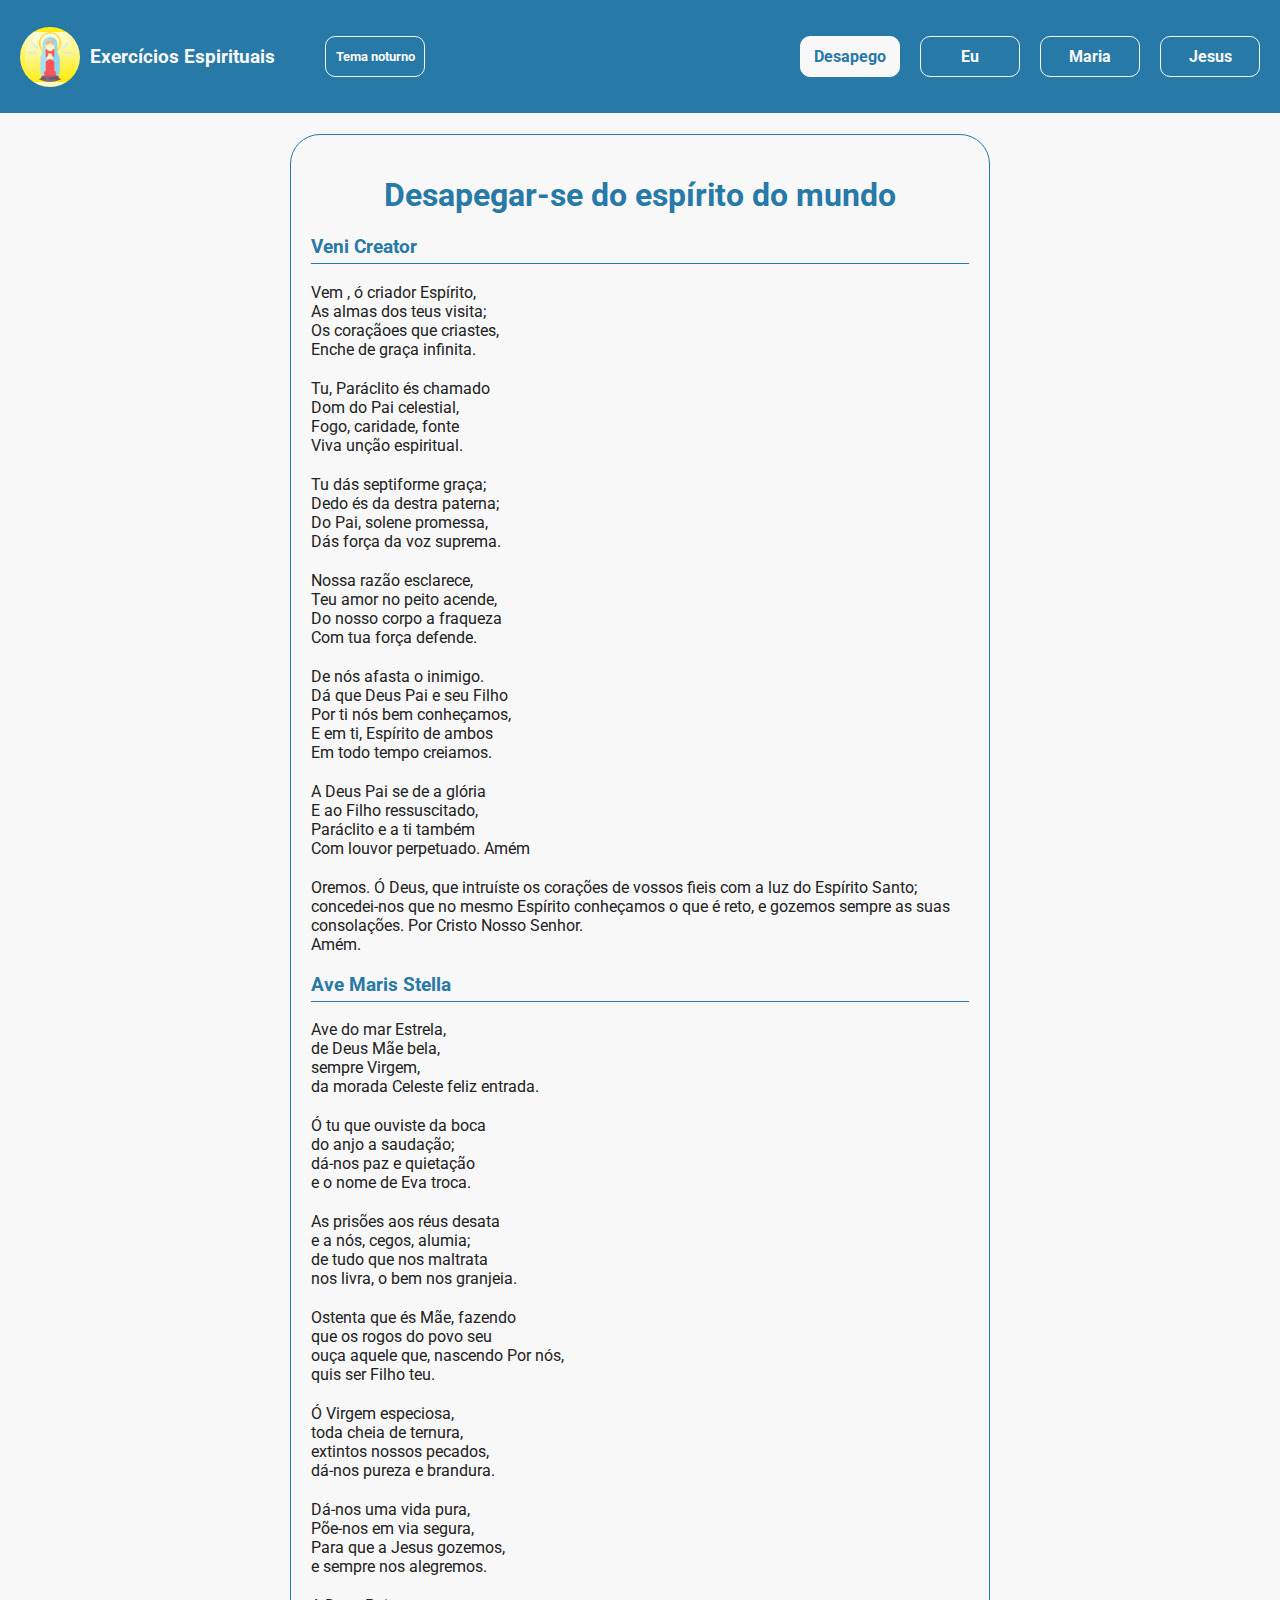
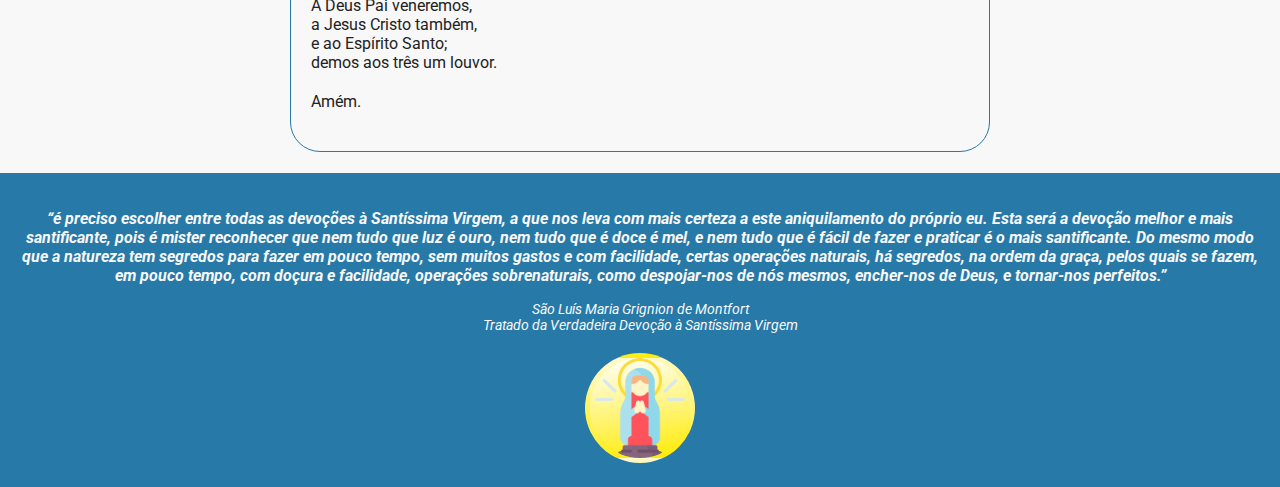
==== commit 720dc673: "[add-prays-jesus] feat: added class in title html" ====
--- a/index.html
+++ b/index.html
@@ -58,7 +58,7 @@
         <div class="content-wrapper">
           <section class="prays-wrapper">
             <div class="pray pray-detachment active">
-              <h1 class="pray-wrapper-title" data-class="pray-detachment">
+              <h1 class="pray-wrapper-title pray-title" data-class="pray-detachment">
                 Desapegar-se do espírito do mundo
               </h1>
               <div class="pray-content">
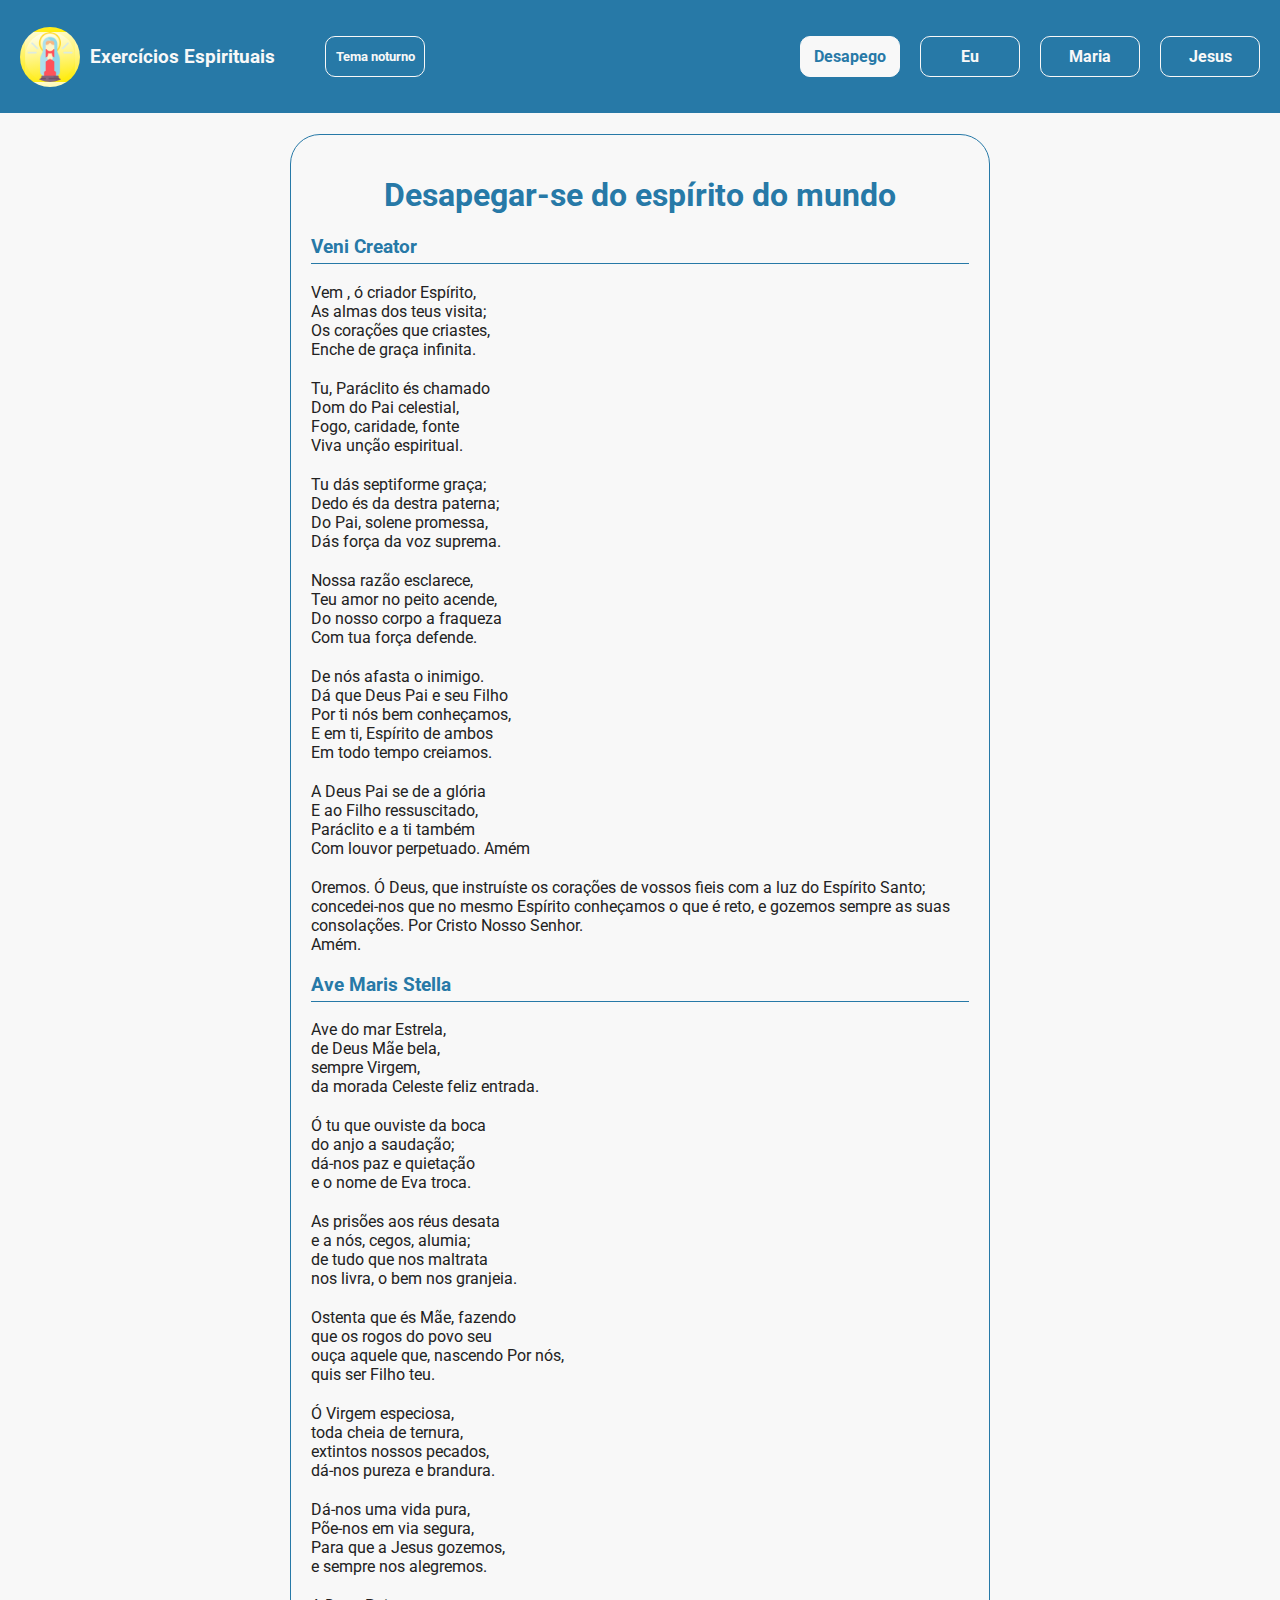
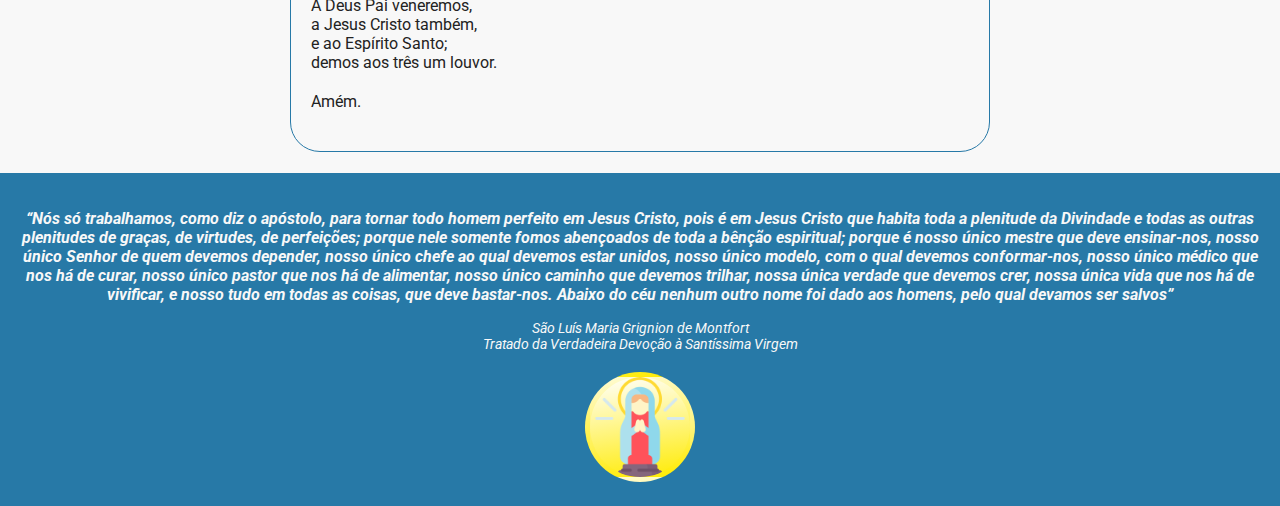
==== commit 6dbc1ccf: "[add-prays-jesus] feat: fixed wrong words in html" ====
--- a/index.html
+++ b/index.html
@@ -4,7 +4,7 @@
     <meta charset="UTF-8" />
     <meta
       name="description"
-      content="Orações de prepraração para a consagração a Santíssima Virgem Maria pelo método de São Luís Maria Grignion de Montfort"
+      content="Orações de preparação para a consagração a Santíssima Virgem Maria pelo método de São Luís Maria Grignion de Montfort"
     />
     <meta http-equiv="X-UA-Compatible" content="IE=edge" />
     <meta name="viewport" content="width=device-width, initial-scale=1.0" />
@@ -68,7 +68,7 @@
                     <div class="marys-stella-block">
                       <p>Vem , ó criador Espírito,</p>
                       <p>As almas dos teus visita;</p>
-                      <p>Os coraçãoes que criastes,</p>
+                      <p>Os corações que criastes,</p>
                       <p>Enche de graça infinita.</p>
                     </div>
                     <div class="marys-stella-block">
@@ -104,7 +104,7 @@
                     </div>
                     <div class="marys-stella-block">
                       <p>
-                        Oremos. Ó Deus, que intruíste os corações de vossos
+                        Oremos. Ó Deus, que instruíste os corações de vossos
                         fieis com a luz do Espírito Santo;
                       </p>
                       <p>
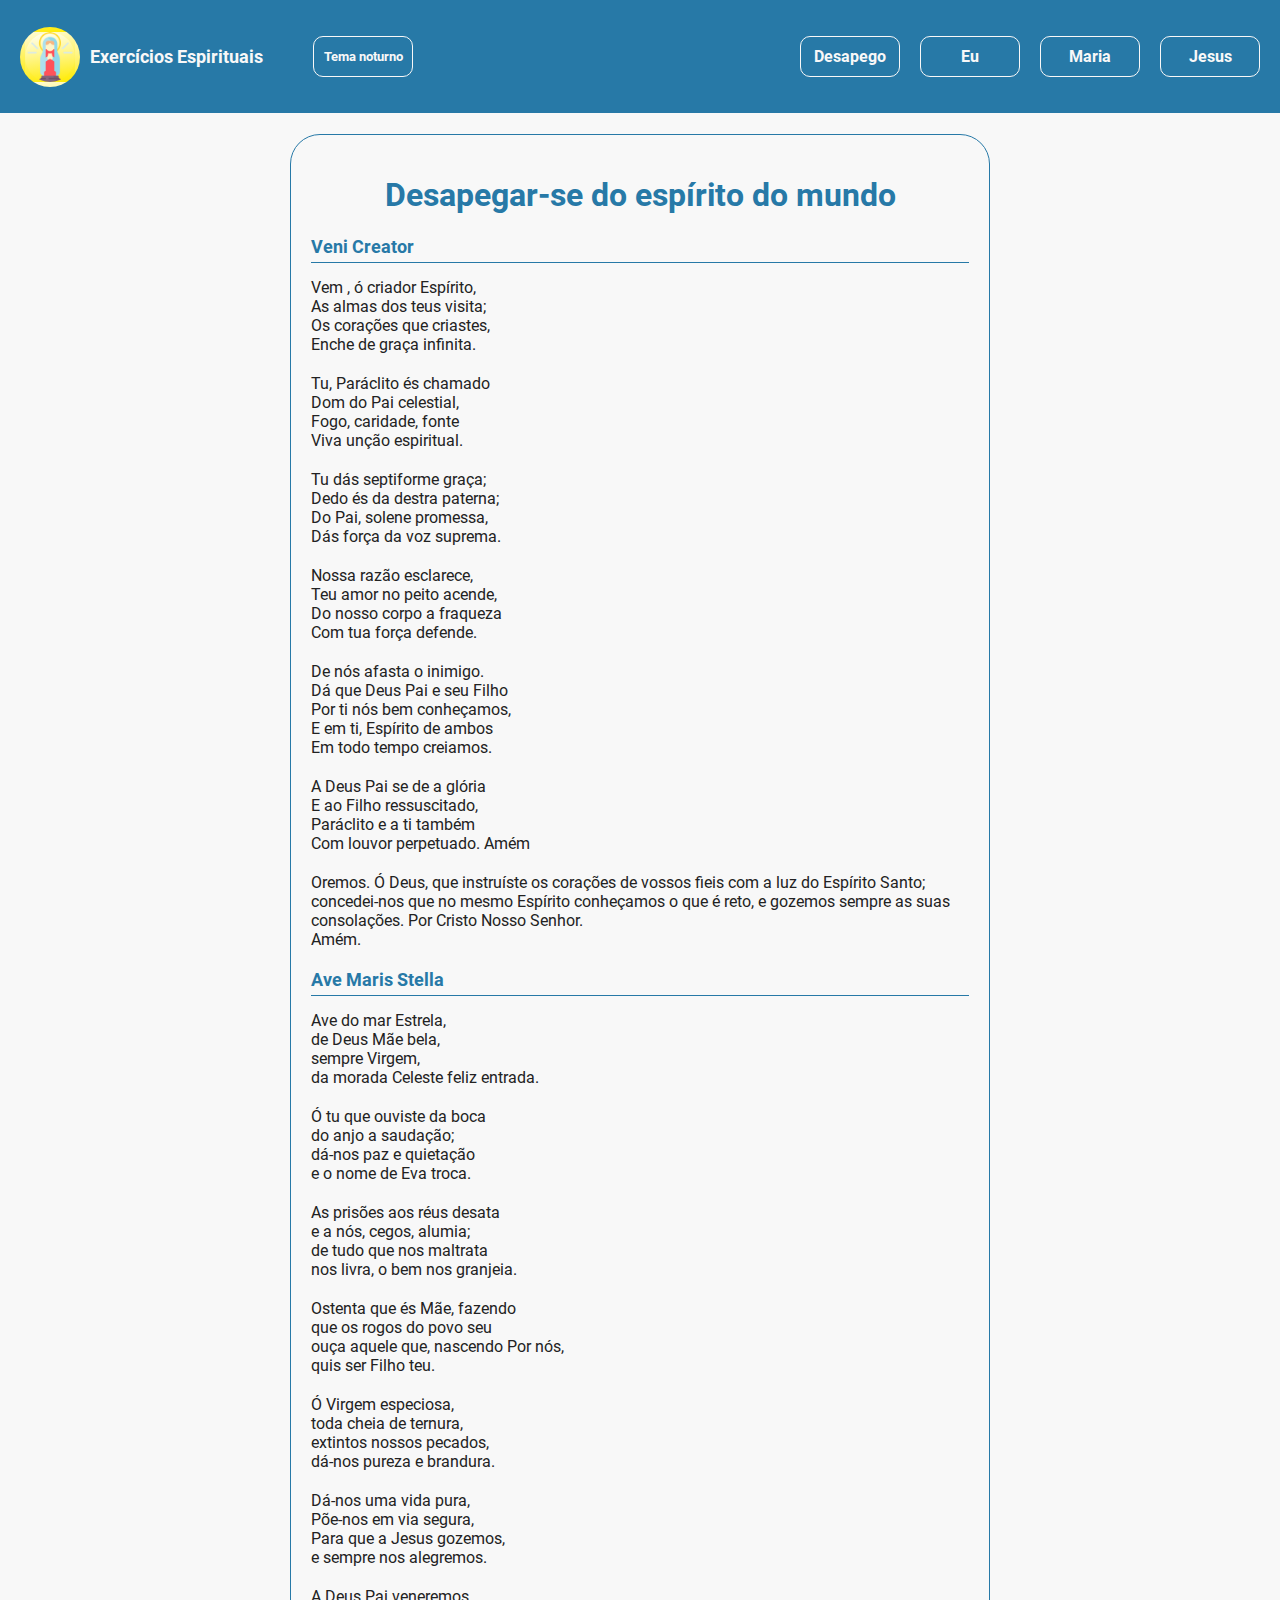
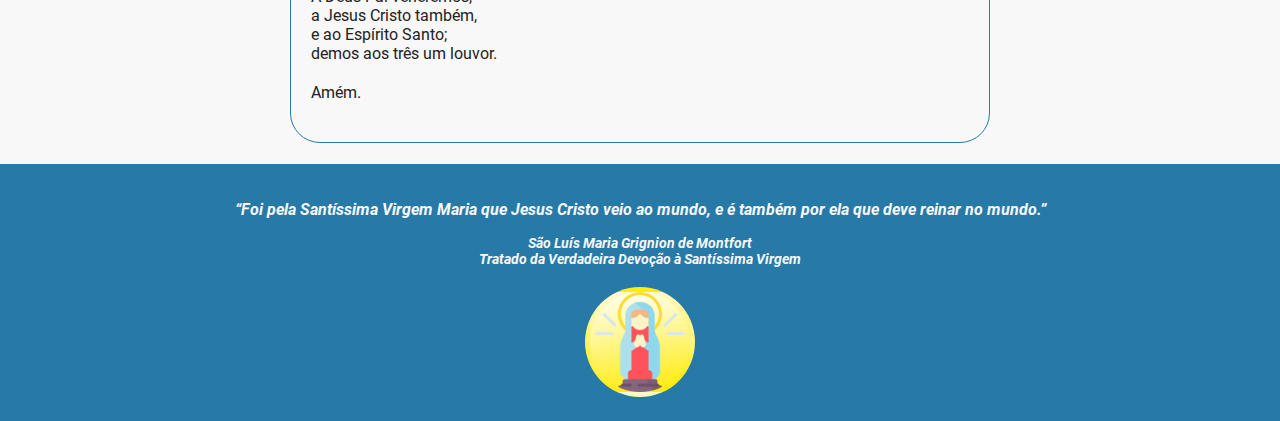
==== commit 47ff5ec4: "feat(accessibility): add fonts and improved accessibility and perfomance" ====
--- a/index.html
+++ b/index.html
@@ -8,6 +8,7 @@
     />
     <meta http-equiv="X-UA-Compatible" content="IE=edge" />
     <meta name="viewport" content="width=device-width, initial-scale=1.0" />
+    <link rel="stylesheet" href="./fonts/fonts.css">
     <link rel="stylesheet" href="./styles.css" />
     <title>
       Exercícios Espirituais - Tratado da Verdadeira Devoção a Santíssima Virgem
@@ -27,7 +28,7 @@
                 alt="Ícone da Virgem Santíssima"
               />
               <div class="header-title-wrapper">
-                <h3 class="header-title">Exercícios Espirituais</h3>
+                <h2 class="header-title">Exercícios Espirituais</h2>
                 <button class="link theme">Tema noturno</button>
               </div>
             </div>
@@ -63,7 +64,7 @@
               </h1>
               <div class="pray-content">
                 <div class="single-pray">
-                  <h3 class="pray-title">Veni Creator</h3>
+                  <h2 class="pray-title">Veni Creator</h2>
                   <div class="marys-stella-wrapper">
                     <div class="marys-stella-block">
                       <p>Vem , ó criador Espírito,</p>
@@ -118,7 +119,7 @@
                 </div>
 
                 <div class="single-pray">
-                  <h3 class="pray-title">Ave Maris Stella</h3>
+                  <h2 class="pray-title">Ave Maris Stella</h2>
                   <div class="marys-stella-wrapper">
                     <div class="marys-stella-block">
                       <p>Ave do mar Estrela,</p>
@@ -175,7 +176,7 @@
               </h1>
               <div class="pray-content">
                 <div class="single-pray">
-                  <h3 class="pray-title">Ladainha do Espírito Santo</h3>
+                  <h2 class="pray-title">Ladainha do Espírito Santo</h2>
                   <div class="marys-stella-wrapper">
                     <div class="marys-stella-block">
                       <p>Senhor, <b>tende piedade de nós.</b></p>
@@ -289,7 +290,8 @@
                         Para que vos digneis confirmar-nos no numero dos vossos
                         eleitos,
                       </p>
-                      <p>Para que vos digneis ouvir-nos Espírito de Deus</p>
+                      <p>Para que vos digneis ouvir-nos,</p>
+                      <p>Espírito de Deus</p>
                     </div>
                     <div class="marys-stella-block">
                       <p>
@@ -333,7 +335,7 @@
                 </div>
 
                 <div class="single-pray">
-                  <h3 class="pray-title">Ave Maris Stella</h3>
+                  <h2 class="pray-title">Ave Maris Stella</h2>
                   <div class="marys-stella-wrapper">
                     <div class="marys-stella-block">
                       <p>Ave do mar Estrela,</p>
@@ -384,7 +386,7 @@
                 </div>
 
                 <div class="single-pray">
-                  <h3 class="pray-title">Ladainha de Nossa Senhora</h3>
+                  <h2 class="pray-title">Ladainha de Nossa Senhora</h2>
                   <div class="marys-stella-wrapper">
                     <div class="marys-stella-block">
                       <p>Senhor, <b>tende piedade de nós.</b></p>
@@ -537,7 +539,7 @@
               </h1>
               <div class="pray-content">
                 <div class="single-pray">
-                  <h3 class="pray-title">Ladainha do Espírito Santo</h3>
+                  <h2 class="pray-title">Ladainha do Espírito Santo</h2>
                   <div class="marys-stella-wrapper">
                     <div class="marys-stella-block">
                       <p>Senhor, <b>tende piedade de nós.</b></p>
@@ -651,7 +653,8 @@
                         Para que vos digneis confirmar-nos no numero dos vossos
                         eleitos,
                       </p>
-                      <p>Para que vos digneis ouvir-nos Espírito de Deus</p>
+                      <p>Para que vos digneis ouvir-nos,</p>
+                      <p>Espírito de Deus</p>
                     </div>
                     <div class="marys-stella-block">
                       <p>
@@ -694,7 +697,7 @@
                   </div>
                 </div>
                 <div class="single-pray">
-                  <h3 class="pray-title">Ave Maris Stella</h3>
+                  <h2 class="pray-title">Ave Maris Stella</h2>
                   <div class="marys-stella-wrapper">
                     <div class="marys-stella-block">
                       <p>Ave do mar Estrela,</p>
@@ -744,7 +747,7 @@
                   </div>
                 </div>
                 <div class="single-pray">
-                  <h3 class="pray-title">Rosário</h3>
+                  <h2 class="pray-title">Rosário</h2>
                 </div>
               </div>
             </div>
@@ -754,7 +757,7 @@
               </h1>
               <div class="pray-content">
                 <div class="single-pray">
-                  <h3 class="pray-title">Ave Maris Stella</h3>
+                  <h2 class="pray-title">Ave Maris Stella</h2>
                   <div class="marys-stella-wrapper">
                     <div class="marys-stella-block">
                       <p>Ave do mar Estrela,</p>
@@ -805,7 +808,7 @@
                 </div>
 
                 <div class="single-pray">
-                  <h3 class="pray-title">Ladainha do Espírito Santo</h3>
+                  <h2 class="pray-title">Ladainha do Espírito Santo</h2>
                   <div class="marys-stella-wrapper">
                     <div class="marys-stella-block">
                       <p>Senhor, <b>tende piedade de nós.</b></p>
@@ -919,7 +922,8 @@
                         Para que vos digneis confirmar-nos no numero dos vossos
                         eleitos,
                       </p>
-                      <p>Para que vos digneis ouvir-nos Espírito de Deus</p>
+                      <p>Para que vos digneis ouvir-nos,</p>
+                      <p>Espírito de Deus</p>
                     </div>
                     <div class="marys-stella-block">
                       <p>
@@ -962,9 +966,9 @@
                   </div>
                 </div>
                 <div class="single-pray">
-                  <h3 class="pray-title">
+                  <h2 class="pray-title">
                     Ladainha do Santíssimo nome de Jesus
-                  </h3>
+                  </h2>
                   <div class="marys-stella-wrapper">
                     <div class="marys-stella-block">
                       <p>Senhor, <b>tende piedade de nós!</b></p>
@@ -1202,7 +1206,7 @@
                   </div>
                 </div>
                 <div class="single-pray">
-                  <h3 class="pray-title">Oração a Jesus de Santo Agostinho</h3>
+                  <h2 class="pray-title">Oração a Jesus de Santo Agostinho</h2>
                   <div class="marys-stella-wrapper">
                     <div class="marys-stella-block">
                       <p>
--- a/fonts/fonts.css
+++ b/fonts/fonts.css
@@ -0,0 +1,17 @@
+@font-face {
+    font-family: 'RobotoRegular';
+    src: url(Roboto-Regular.ttf);
+    font-display: swap;
+}
+
+@font-face {
+    font-family: 'RobotoBold';
+    src: url(Roboto-Bold.ttf);
+    font-display: swap;
+}
+
+@font-face {
+    font-family: 'RobotoBoldItalic';
+    src: url(Roboto-BoldItalic.ttf);
+    font-display: swap;
+}
--- a/styles.css
+++ b/styles.css
@@ -1,5 +1,3 @@
-@import url('https://fonts.googleapis.com/css2?family=Roboto:ital,wght@0,400;0,500;0,700;1,400;1,500;1,700&display=swap');
-
 :root {
     --color-primary: #222;
     --color-white: #F8F8F8;
@@ -13,15 +11,17 @@
     --color-primary: #F8F8F8;
     --bg-primary: #222;
     --bg-secondary: #222;
-    --color-link: #2779a7;
-
+    --color-link: #49bdff;
+    --bg-link: #222;
+    --border-content: #49bdff;
+    --title-midle-color: #5FE5FF;
 }
 
 body {
     padding: 0;
     box-sizing: border-box;
     margin: 0;
-    font-family: 'Roboto', sans-serif;
+    font-family: 'RobotoRegular', sans-serif;
 }
 
 .page-wrapper {
@@ -32,6 +32,7 @@
 b, 
 .pray-title {
     color: var(--border-content);
+    font-family: 'RobotoBold', sans-serif;
 }
 
 div,
@@ -40,7 +41,7 @@
 ul,
 nav {
     box-sizing: border-box;
-    font-family: 'Roboto', sans-serif;
+    font-family: 'RobotoRegular', sans-serif;
 }
 
 header,
@@ -64,7 +65,6 @@
     margin-left: 40px;
     margin-right: 20px;
     max-width: 120px;
-    font-family: 'Roboto', sans-serif;
 }
 
 .content-wrapper {
@@ -110,29 +110,24 @@
     border-radius: 10px;
     width: 100px;
     text-align: center;
-    font-weight: 700;
     flex-grow: 1;
     color: var(--color-white);
-    font-family: 'Roboto', sans-serif;
+    font-family: 'RobotoBold', sans-serif;
 }
 
 
 .link.active, 
 .dark .theme {
-    color: var(--bg-primary);
-    background: var(--color-link);
-}
-
-.dark .link.active,
-.dark .theme {
-    color: var(--color-white);
+    color: var(--color-link);
+    background: var(--bg-link);
 }
 
 .header-title {
     margin: 0;
     padding: 10px;
-    font-weight: 700;
     text-align: left;
+    font-size: 18px;
+    font-family: 'RobotoBold', sans-serif;
 }
 
 .link:hover {
@@ -147,9 +142,10 @@
     text-align: center;
 }
 
-h3.pray-title {
+h2.pray-title {
     border-bottom: 1px solid var(--border-content);
     padding-bottom: 5px;
+    font-size: 18px;
 }
 
 .pray {
@@ -175,12 +171,8 @@
 
 .footer-content p {
     text-align: center;
-    font-style: italic;
+    font-family: 'RobotoBoldItalic', sans-serif;
     color: var(--color-white);
-}
-
-.quote {
-    font-weight: 700;
 }
 
 .book-wrapper p {
